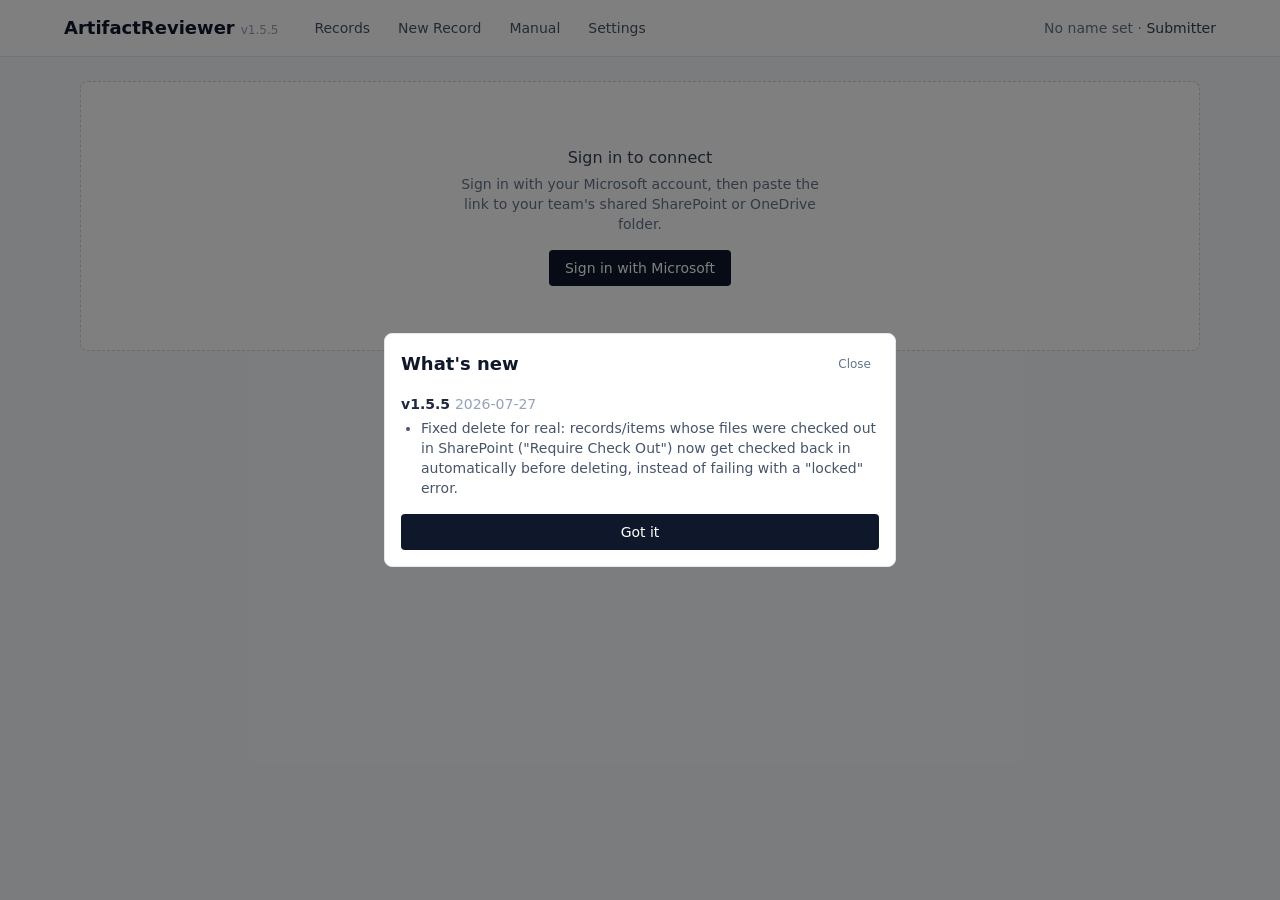
==== artifactreviewer/index.html @ 2154bf87 "Publish ArtifactReviewer v1.5.5 Delete now checks in checked-out child files before deleting (fixes " ====
<!doctype html>
<html lang="en">
  <head>
    <meta charset="UTF-8" />
    <meta name="viewport" content="width=device-width, initial-scale=1.0" />
    <link rel="icon" type="image/png" href="./icon.png" />
    <title>ArtifactReviewer</title>
    <script type="module" crossorigin src="./assets/main-CJNjCE76.js"></script>
    <link rel="modulepreload" crossorigin href="./assets/modulepreload-polyfill-B5Qt9EMX.js">
    <link rel="modulepreload" crossorigin href="./assets/vendor-react-DX1MNIsZ.js">
    <link rel="modulepreload" crossorigin href="./assets/vendor-markdown-D0iRVHvK.js">
    <link rel="modulepreload" crossorigin href="./assets/vendor-state-BdUQL2pX.js">
    <link rel="modulepreload" crossorigin href="./assets/vendor-msal-Ci75SbXU.js">
    <link rel="modulepreload" crossorigin href="./assets/vendor-docx-D07umaYp.js">
    <link rel="modulepreload" crossorigin href="./assets/vendor-sanitize-bRchjNq8.js">
    <link rel="modulepreload" crossorigin href="./assets/vendor-pdf-AWXkZSBP.js">
    <link rel="modulepreload" crossorigin href="./assets/vendor-xlsx-DLNWaC59.js">
    <link rel="stylesheet" crossorigin href="./assets/main-wkbZPytd.css">
  </head>
  <body>
    <div id="root"></div>
  </body>
</html>
---- artifactreviewer/assets/main-wkbZPytd.css ----
*,:before,:after{--tw-border-spacing-x: 0;--tw-border-spacing-y: 0;--tw-translate-x: 0;--tw-translate-y: 0;--tw-rotate: 0;--tw-skew-x: 0;--tw-skew-y: 0;--tw-scale-x: 1;--tw-scale-y: 1;--tw-pan-x: ;--tw-pan-y: ;--tw-pinch-zoom: ;--tw-scroll-snap-strictness: proximity;--tw-gradient-from-position: ;--tw-gradient-via-position: ;--tw-gradient-to-position: ;--tw-ordinal: ;--tw-slashed-zero: ;--tw-numeric-figure: ;--tw-numeric-spacing: ;--tw-numeric-fraction: ;--tw-ring-inset: ;--tw-ring-offset-width: 0px;--tw-ring-offset-color: #fff;--tw-ring-color: rgb(59 130 246 / .5);--tw-ring-offset-shadow: 0 0 #0000;--tw-ring-shadow: 0 0 #0000;--tw-shadow: 0 0 #0000;--tw-shadow-colored: 0 0 #0000;--tw-blur: ;--tw-brightness: ;--tw-contrast: ;--tw-grayscale: ;--tw-hue-rotate: ;--tw-invert: ;--tw-saturate: ;--tw-sepia: ;--tw-drop-shadow: ;--tw-backdrop-blur: ;--tw-backdrop-brightness: ;--tw-backdrop-contrast: ;--tw-backdrop-grayscale: ;--tw-backdrop-hue-rotate: ;--tw-backdrop-invert: ;--tw-backdrop-opacity: ;--tw-backdrop-saturate: ;--tw-backdrop-sepia: ;--tw-contain-size: ;--tw-contain-layout: ;--tw-contain-paint: ;--tw-contain-style: }::backdrop{--tw-border-spacing-x: 0;--tw-border-spacing-y: 0;--tw-translate-x: 0;--tw-translate-y: 0;--tw-rotate: 0;--tw-skew-x: 0;--tw-skew-y: 0;--tw-scale-x: 1;--tw-scale-y: 1;--tw-pan-x: ;--tw-pan-y: ;--tw-pinch-zoom: ;--tw-scroll-snap-strictness: proximity;--tw-gradient-from-position: ;--tw-gradient-via-position: ;--tw-gradient-to-position: ;--tw-ordinal: ;--tw-slashed-zero: ;--tw-numeric-figure: ;--tw-numeric-spacing: ;--tw-numeric-fraction: ;--tw-ring-inset: ;--tw-ring-offset-width: 0px;--tw-ring-offset-color: #fff;--tw-ring-color: rgb(59 130 246 / .5);--tw-ring-offset-shadow: 0 0 #0000;--tw-ring-shadow: 0 0 #0000;--tw-shadow: 0 0 #0000;--tw-shadow-colored: 0 0 #0000;--tw-blur: ;--tw-brightness: ;--tw-contrast: ;--tw-grayscale: ;--tw-hue-rotate: ;--tw-invert: ;--tw-saturate: ;--tw-sepia: ;--tw-drop-shadow: ;--tw-backdrop-blur: ;--tw-backdrop-brightness: ;--tw-backdrop-contrast: ;--tw-backdrop-grayscale: ;--tw-backdrop-hue-rotate: ;--tw-backdrop-invert: ;--tw-backdrop-opacity: ;--tw-backdrop-saturate: ;--tw-backdrop-sepia: ;--tw-contain-size: ;--tw-contain-layout: ;--tw-contain-paint: ;--tw-contain-style: }*,:before,:after{box-sizing:border-box;border-width:0;border-style:solid;border-color:#e5e7eb}:before,:after{--tw-content: ""}html,:host{line-height:1.5;-webkit-text-size-adjust:100%;-moz-tab-size:4;-o-tab-size:4;tab-size:4;font-family:ui-sans-serif,system-ui,sans-serif,"Apple Color Emoji","Segoe UI Emoji",Segoe UI Symbol,"Noto Color Emoji";font-feature-settings:normal;font-variation-settings:normal;-webkit-tap-highlight-color:transparent}body{margin:0;line-height:inherit}hr{height:0;color:inherit;border-top-width:1px}abbr:where([title]){-webkit-text-decoration:underline dotted;text-decoration:underline dotted}h1,h2,h3,h4,h5,h6{font-size:inherit;font-weight:inherit}a{color:inherit;text-decoration:inherit}b,strong{font-weight:bolder}code,kbd,samp,pre{font-family:ui-monospace,SFMono-Regular,Menlo,Monaco,Consolas,Liberation Mono,Courier New,monospace;font-feature-settings:normal;font-variation-settings:normal;font-size:1em}small{font-size:80%}sub,sup{font-size:75%;line-height:0;position:relative;vertical-align:baseline}sub{bottom:-.25em}sup{top:-.5em}table{text-indent:0;border-color:inherit;border-collapse:collapse}button,input,optgroup,select,textarea{font-family:inherit;font-feature-settings:inherit;font-variation-settings:inherit;font-size:100%;font-weight:inherit;line-height:inherit;letter-spacing:inherit;color:inherit;margin:0;padding:0}button,select{text-transform:none}button,input:where([type=button]),input:where([type=reset]),input:where([type=submit]){-webkit-appearance:button;background-color:transparent;background-image:none}:-moz-focusring{outline:auto}:-moz-ui-invalid{box-shadow:none}progress{vertical-align:baseline}::-webkit-inner-spin-button,::-webkit-outer-spin-button{height:auto}[type=search]{-webkit-appearance:textfield;outline-offset:-2px}::-webkit-search-decoration{-webkit-appearance:none}::-webkit-file-upload-button{-webkit-appearance:button;font:inherit}summary{display:list-item}blockquote,dl,dd,h1,h2,h3,h4,h5,h6,hr,figure,p,pre{margin:0}fieldset{margin:0;padding:0}legend{padding:0}ol,ul,menu{list-style:none;margin:0;padding:0}dialog{padding:0}textarea{resize:vertical}input::-moz-placeholder,textarea::-moz-placeholder{opacity:1;color:#9ca3af}input::placeholder,textarea::placeholder{opacity:1;color:#9ca3af}button,[role=button]{cursor:pointer}:disabled{cursor:default}img,svg,video,canvas,audio,iframe,embed,object{display:block;vertical-align:middle}img,video{max-width:100%;height:auto}[hidden]:where(:not([hidden=until-found])){display:none}html,body{--tw-bg-opacity: 1;background-color:rgb(248 250 252 / var(--tw-bg-opacity, 1))}html:is(.dark *),body:is(.dark *){--tw-bg-opacity: 1;background-color:rgb(15 23 42 / var(--tw-bg-opacity, 1))}.\!container{width:100%!important}.container{width:100%}@media (min-width: 640px){.\!container{max-width:640px!important}.container{max-width:640px}}@media (min-width: 768px){.\!container{max-width:768px!important}.container{max-width:768px}}@media (min-width: 1024px){.\!container{max-width:1024px!important}.container{max-width:1024px}}@media (min-width: 1280px){.\!container{max-width:1280px!important}.container{max-width:1280px}}@media (min-width: 1536px){.\!container{max-width:1536px!important}.container{max-width:1536px}}.prose{color:var(--tw-prose-body);max-width:800px}.prose :where(p):not(:where([class~=not-prose],[class~=not-prose] *)){margin-top:1.25em;margin-bottom:1.25em}.prose :where([class~=lead]):not(:where([class~=not-prose],[class~=not-prose] *)){color:var(--tw-prose-lead);font-size:1.25em;line-height:1.6;margin-top:1.2em;margin-bottom:1.2em}.prose :where(a):not(:where([class~=not-prose],[class~=not-prose] *)){color:var(--tw-prose-links);text-decoration:underline;font-weight:500}.prose :where(strong):not(:where([class~=not-prose],[class~=not-prose] *)){color:var(--tw-prose-bold);font-weight:600}.prose :where(a strong):not(:where([class~=not-prose],[class~=not-prose] *)){color:inherit}.prose :where(blockquote strong):not(:where([class~=not-prose],[class~=not-prose] *)){color:inherit}.prose :where(thead th strong):not(:where([class~=not-prose],[class~=not-prose] *)){color:inherit}.prose :where(ol):not(:where([class~=not-prose],[class~=not-prose] *)){list-style-type:decimal;margin-top:1.25em;margin-bottom:1.25em;padding-inline-start:1.625em}.prose :where(ol[type=A]):not(:where([class~=not-prose],[class~=not-prose] *)){list-style-type:upper-alpha}.prose :where(ol[type=a]):not(:where([class~=not-prose],[class~=not-prose] *)){list-style-type:lower-alpha}.prose :where(ol[type=A s]):not(:where([class~=not-prose],[class~=not-prose] *)){list-style-type:upper-alpha}.prose :where(ol[type=a s]):not(:where([class~=not-prose],[class~=not-prose] *)){list-style-type:lower-alpha}.prose :where(ol[type=I]):not(:where([class~=not-prose],[class~=not-prose] *)){list-style-type:upper-roman}.prose :where(ol[type=i]):not(:where([class~=not-prose],[class~=not-prose] *)){list-style-type:lower-roman}.prose :where(ol[type=I s]):not(:where([class~=not-prose],[class~=not-prose] *)){list-style-type:upper-roman}.prose :where(ol[type=i s]):not(:where([class~=not-prose],[class~=not-prose] *)){list-style-type:lower-roman}.prose :where(ol[type="1"]):not(:where([class~=not-prose],[class~=not-prose] *)){list-style-type:decimal}.prose :where(ul):not(:where([class~=not-prose],[class~=not-prose] *)){list-style-type:disc;margin-top:1.25em;margin-bottom:1.25em;padding-inline-start:1.625em}.prose :where(ol>li):not(:where([class~=not-prose],[class~=not-prose] *))::marker{font-weight:400;color:var(--tw-prose-counters)}.prose :where(ul>li):not(:where([class~=not-prose],[class~=not-prose] *))::marker{color:var(--tw-prose-bullets)}.prose :where(dt):not(:where([class~=not-prose],[class~=not-prose] *)){color:var(--tw-prose-headings);font-weight:600;margin-top:1.25em}.prose :where(hr):not(:where([class~=not-prose],[class~=not-prose] *)){border-color:var(--tw-prose-hr);border-top-width:1px;margin-top:3em;margin-bottom:3em}.prose :where(blockquote):not(:where([class~=not-prose],[class~=not-prose] *)){font-weight:500;font-style:italic;color:var(--tw-prose-quotes);border-inline-start-width:.25rem;border-inline-start-color:var(--tw-prose-quote-borders);quotes:"“""”""‘""’";margin-top:1.6em;margin-bottom:1.6em;padding-inline-start:1em}.prose :where(blockquote p:first-of-type):not(:where([class~=not-prose],[class~=not-prose] *)):before{content:open-quote}.prose :where(blockquote p:last-of-type):not(:where([class~=not-prose],[class~=not-prose] *)):after{content:close-quote}.prose :where(h1):not(:where([class~=not-prose],[class~=not-prose] *)){color:var(--tw-prose-headings);font-weight:800;font-size:2.25em;margin-top:0;margin-bottom:.8888889em;line-height:1.1111111}.prose :where(h1 strong):not(:where([class~=not-prose],[class~=not-prose] *)){font-weight:900;color:inherit}.prose :where(h2):not(:where([class~=not-prose],[class~=not-prose] *)){color:var(--tw-prose-headings);font-weight:700;font-size:1.5em;margin-top:2em;margin-bottom:1em;line-height:1.3333333}.prose :where(h2 strong):not(:where([class~=not-prose],[class~=not-prose] *)){font-weight:800;color:inherit}.prose :where(h3):not(:where([class~=not-prose],[class~=not-prose] *)){color:var(--tw-prose-headings);font-weight:600;font-size:1.25em;margin-top:1.6em;margin-bottom:.6em;line-height:1.6}.prose :where(h3 strong):not(:where([class~=not-prose],[class~=not-prose] *)){font-weight:700;color:inherit}.prose :where(h4):not(:where([class~=not-prose],[class~=not-prose] *)){color:var(--tw-prose-headings);font-weight:600;margin-top:1.5em;margin-bottom:.5em;line-height:1.5}.prose :where(h4 strong):not(:where([class~=not-prose],[class~=not-prose] *)){font-weight:700;color:inherit}.prose :where(img):not(:where([class~=not-prose],[class~=not-prose] *)){margin-top:2em;margin-bottom:2em}.prose :where(picture):not(:where([class~=not-prose],[class~=not-prose] *)){display:block;margin-top:2em;margin-bottom:2em}.prose :where(video):not(:where([class~=not-prose],[class~=not-prose] *)){margin-top:2em;margin-bottom:2em}.prose :where(kbd):not(:where([class~=not-prose],[class~=not-prose] *)){font-weight:500;font-family:inherit;color:var(--tw-prose-kbd);box-shadow:0 0 0 1px var(--tw-prose-kbd-shadows),0 3px 0 var(--tw-prose-kbd-shadows);font-size:.875em;border-radius:.3125rem;padding-top:.1875em;padding-inline-end:.375em;padding-bottom:.1875em;padding-inline-start:.375em}.prose :where(code):not(:where([class~=not-prose],[class~=not-prose] *)){color:var(--tw-prose-code);font-weight:600;font-size:.875em}.prose :where(code):not(:where([class~=not-prose],[class~=not-prose] *)):before{content:"`"}.prose :where(code):not(:where([class~=not-prose],[class~=not-prose] *)):after{content:"`"}.prose :where(a code):not(:where([class~=not-prose],[class~=not-prose] *)){color:inherit}.prose :where(h1 code):not(:where([class~=not-prose],[class~=not-prose] *)){color:inherit}.prose :where(h2 code):not(:where([class~=not-prose],[class~=not-prose] *)){color:inherit;font-size:.875em}.prose :where(h3 code):not(:where([class~=not-prose],[class~=not-prose] *)){color:inherit;font-size:.9em}.prose :where(h4 code):not(:where([class~=not-prose],[class~=not-prose] *)){color:inherit}.prose :where(blockquote code):not(:where([class~=not-prose],[class~=not-prose] *)){color:inherit}.prose :where(thead th code):not(:where([class~=not-prose],[class~=not-prose] *)){color:inherit}.prose :where(pre):not(:where([class~=not-prose],[class~=not-prose] *)){color:var(--tw-prose-pre-code);background-color:var(--tw-prose-pre-bg);overflow-x:auto;font-weight:400;font-size:.875em;line-height:1.7142857;margin-top:1.7142857em;margin-bottom:1.7142857em;border-radius:.375rem;padding-top:.8571429em;padding-inline-end:1.1428571em;padding-bottom:.8571429em;padding-inline-start:1.1428571em}.prose :where(pre code):not(:where([class~=not-prose],[class~=not-prose] *)){background-color:transparent;border-width:0;border-radius:0;padding:0;font-weight:inherit;color:inherit;font-size:inherit;font-family:inherit;line-height:inherit}.prose :where(pre code):not(:where([class~=not-prose],[class~=not-prose] *)):before{content:none}.prose :where(pre code):not(:where([class~=not-prose],[class~=not-prose] *)):after{content:none}.prose :where(table):not(:where([class~=not-prose],[class~=not-prose] *)){width:100%;table-layout:auto;margin-top:2em;margin-bottom:2em;font-size:.875em;line-height:1.7142857}.prose :where(thead):not(:where([class~=not-prose],[class~=not-prose] *)){border-bottom-width:1px;border-bottom-color:var(--tw-prose-th-borders)}.prose :where(thead th):not(:where([class~=not-prose],[class~=not-prose] *)){color:var(--tw-prose-headings);font-weight:600;vertical-align:bottom;padding-inline-end:.5714286em;padding-bottom:.5714286em;padding-inline-start:.5714286em}.prose :where(tbody tr):not(:where([class~=not-prose],[class~=not-prose] *)){border-bottom-width:1px;border-bottom-color:var(--tw-prose-td-borders)}.prose :where(tbody tr:last-child):not(:where([class~=not-prose],[class~=not-prose] *)){border-bottom-width:0}.prose :where(tbody td):not(:where([class~=not-prose],[class~=not-prose] *)){vertical-align:baseline}.prose :where(tfoot):not(:where([class~=not-prose],[class~=not-prose] *)){border-top-width:1px;border-top-color:var(--tw-prose-th-borders)}.prose :where(tfoot td):not(:where([class~=not-prose],[class~=not-prose] *)){vertical-align:top}.prose :where(th,td):not(:where([class~=not-prose],[class~=not-prose] *)){text-align:start}.prose :where(figure>*):not(:where([class~=not-prose],[class~=not-prose] *)){margin-top:0;margin-bottom:0}.prose :where(figcaption):not(:where([class~=not-prose],[class~=not-prose] *)){color:var(--tw-prose-captions);font-size:.875em;line-height:1.4285714;margin-top:.8571429em}.prose{--tw-prose-body: #374151;--tw-prose-headings: #111827;--tw-prose-lead: #4b5563;--tw-prose-links: #111827;--tw-prose-bold: #111827;--tw-prose-counters: #6b7280;--tw-prose-bullets: #d1d5db;--tw-prose-hr: #e5e7eb;--tw-prose-quotes: #111827;--tw-prose-quote-borders: #e5e7eb;--tw-prose-captions: #6b7280;--tw-prose-kbd: #111827;--tw-prose-kbd-shadows: rgb(17 24 39 / 10%);--tw-prose-code: #111827;--tw-prose-pre-code: #e5e7eb;--tw-prose-pre-bg: #1f2937;--tw-prose-th-borders: #d1d5db;--tw-prose-td-borders: #e5e7eb;--tw-prose-invert-body: #d1d5db;--tw-prose-invert-headings: #fff;--tw-prose-invert-lead: #9ca3af;--tw-prose-invert-links: #fff;--tw-prose-invert-bold: #fff;--tw-prose-invert-counters: #9ca3af;--tw-prose-invert-bullets: #4b5563;--tw-prose-invert-hr: #374151;--tw-prose-invert-quotes: #f3f4f6;--tw-prose-invert-quote-borders: #374151;--tw-prose-invert-captions: #9ca3af;--tw-prose-invert-kbd: #fff;--tw-prose-invert-kbd-shadows: rgb(255 255 255 / 10%);--tw-prose-invert-code: #fff;--tw-prose-invert-pre-code: #d1d5db;--tw-prose-invert-pre-bg: rgb(0 0 0 / 50%);--tw-prose-invert-th-borders: #4b5563;--tw-prose-invert-td-borders: #374151;font-size:1rem;line-height:1.75}.prose :where(picture>img):not(:where([class~=not-prose],[class~=not-prose] *)){margin-top:0;margin-bottom:0}.prose :where(li):not(:where([class~=not-prose],[class~=not-prose] *)){margin-top:.5em;margin-bottom:.5em}.prose :where(ol>li):not(:where([class~=not-prose],[class~=not-prose] *)){padding-inline-start:.375em}.prose :where(ul>li):not(:where([class~=not-prose],[class~=not-prose] *)){padding-inline-start:.375em}.prose :where(.prose>ul>li p):not(:where([class~=not-prose],[class~=not-prose] *)){margin-top:.75em;margin-bottom:.75em}.prose :where(.prose>ul>li>p:first-child):not(:where([class~=not-prose],[class~=not-prose] *)){margin-top:1.25em}.prose :where(.prose>ul>li>p:last-child):not(:where([class~=not-prose],[class~=not-prose] *)){margin-bottom:1.25em}.prose :where(.prose>ol>li>p:first-child):not(:where([class~=not-prose],[class~=not-prose] *)){margin-top:1.25em}.prose :where(.prose>ol>li>p:last-child):not(:where([class~=not-prose],[class~=not-prose] *)){margin-bottom:1.25em}.prose :where(ul ul,ul ol,ol ul,ol ol):not(:where([class~=not-prose],[class~=not-prose] *)){margin-top:.75em;margin-bottom:.75em}.prose :where(dl):not(:where([class~=not-prose],[class~=not-prose] *)){margin-top:1.25em;margin-bottom:1.25em}.prose :where(dd):not(:where([class~=not-prose],[class~=not-prose] *)){margin-top:.5em;padding-inline-start:1.625em}.prose :where(hr+*):not(:where([class~=not-prose],[class~=not-prose] *)){margin-top:0}.prose :where(h2+*):not(:where([class~=not-prose],[class~=not-prose] *)){margin-top:0}.prose :where(h3+*):not(:where([class~=not-prose],[class~=not-prose] *)){margin-top:0}.prose :where(h4+*):not(:where([class~=not-prose],[class~=not-prose] *)){margin-top:0}.prose :where(thead th:first-child):not(:where([class~=not-prose],[class~=not-prose] *)){padding-inline-start:0}.prose :where(thead th:last-child):not(:where([class~=not-prose],[class~=not-prose] *)){padding-inline-end:0}.prose :where(tbody td,tfoot td):not(:where([class~=not-prose],[class~=not-prose] *)){padding-top:.5714286em;padding-inline-end:.5714286em;padding-bottom:.5714286em;padding-inline-start:.5714286em}.prose :where(tbody td:first-child,tfoot td:first-child):not(:where([class~=not-prose],[class~=not-prose] *)){padding-inline-start:0}.prose :where(tbody td:last-child,tfoot td:last-child):not(:where([class~=not-prose],[class~=not-prose] *)){padding-inline-end:0}.prose :where(figure):not(:where([class~=not-prose],[class~=not-prose] *)){margin-top:2em;margin-bottom:2em}.prose :where(.prose>:first-child):not(:where([class~=not-prose],[class~=not-prose] *)){margin-top:0}.prose :where(.prose>:last-child):not(:where([class~=not-prose],[class~=not-prose] *)){margin-bottom:0}.prose-sm{font-size:.875rem;line-height:1.7142857}.prose-sm :where(p):not(:where([class~=not-prose],[class~=not-prose] *)){margin-top:1.1428571em;margin-bottom:1.1428571em}.prose-sm :where([class~=lead]):not(:where([class~=not-prose],[class~=not-prose] *)){font-size:1.2857143em;line-height:1.5555556;margin-top:.8888889em;margin-bottom:.8888889em}.prose-sm :where(blockquote):not(:where([class~=not-prose],[class~=not-prose] *)){margin-top:1.3333333em;margin-bottom:1.3333333em;padding-inline-start:1.1111111em}.prose-sm :where(h1):not(:where([class~=not-prose],[class~=not-prose] *)){font-size:2.1428571em;margin-top:0;margin-bottom:.8em;line-height:1.2}.prose-sm :where(h2):not(:where([class~=not-prose],[class~=not-prose] *)){font-size:1.4285714em;margin-top:1.6em;margin-bottom:.8em;line-height:1.4}.prose-sm :where(h3):not(:where([class~=not-prose],[class~=not-prose] *)){font-size:1.2857143em;margin-top:1.5555556em;margin-bottom:.4444444em;line-height:1.5555556}.prose-sm :where(h4):not(:where([class~=not-prose],[class~=not-prose] *)){margin-top:1.4285714em;margin-bottom:.5714286em;line-height:1.4285714}.prose-sm :where(img):not(:where([class~=not-prose],[class~=not-prose] *)){margin-top:1.7142857em;margin-bottom:1.7142857em}.prose-sm :where(picture):not(:where([class~=not-prose],[class~=not-prose] *)){margin-top:1.7142857em;margin-bottom:1.7142857em}.prose-sm :where(picture>img):not(:where([class~=not-prose],[class~=not-prose] *)){margin-top:0;margin-bottom:0}.prose-sm :where(video):not(:where([class~=not-prose],[class~=not-prose] *)){margin-top:1.7142857em;margin-bottom:1.7142857em}.prose-sm :where(kbd):not(:where([class~=not-prose],[class~=not-prose] *)){font-size:.8571429em;border-radius:.3125rem;padding-top:.1428571em;padding-inline-end:.3571429em;padding-bottom:.1428571em;padding-inline-start:.3571429em}.prose-sm :where(code):not(:where([class~=not-prose],[class~=not-prose] *)){font-size:.8571429em}.prose-sm :where(h2 code):not(:where([class~=not-prose],[class~=not-prose] *)){font-size:.9em}.prose-sm :where(h3 code):not(:where([class~=not-prose],[class~=not-prose] *)){font-size:.8888889em}.prose-sm :where(pre):not(:where([class~=not-prose],[class~=not-prose] *)){font-size:.8571429em;line-height:1.6666667;margin-top:1.6666667em;margin-bottom:1.6666667em;border-radius:.25rem;padding-top:.6666667em;padding-inline-end:1em;padding-bottom:.6666667em;padding-inline-start:1em}.prose-sm :where(ol):not(:where([class~=not-prose],[class~=not-prose] *)){margin-top:1.1428571em;margin-bottom:1.1428571em;padding-inline-start:1.5714286em}.prose-sm :where(ul):not(:where([class~=not-prose],[class~=not-prose] *)){margin-top:1.1428571em;margin-bottom:1.1428571em;padding-inline-start:1.5714286em}.prose-sm :where(li):not(:where([class~=not-prose],[class~=not-prose] *)){margin-top:.2857143em;margin-bottom:.2857143em}.prose-sm :where(ol>li):not(:where([class~=not-prose],[class~=not-prose] *)){padding-inline-start:.4285714em}.prose-sm :where(ul>li):not(:where([class~=not-prose],[class~=not-prose] *)){padding-inline-start:.4285714em}.prose-sm :where(.prose-sm>ul>li p):not(:where([class~=not-prose],[class~=not-prose] *)){margin-top:.5714286em;margin-bottom:.5714286em}.prose-sm :where(.prose-sm>ul>li>p:first-child):not(:where([class~=not-prose],[class~=not-prose] *)){margin-top:1.1428571em}.prose-sm :where(.prose-sm>ul>li>p:last-child):not(:where([class~=not-prose],[class~=not-prose] *)){margin-bottom:1.1428571em}.prose-sm :where(.prose-sm>ol>li>p:first-child):not(:where([class~=not-prose],[class~=not-prose] *)){margin-top:1.1428571em}.prose-sm :where(.prose-sm>ol>li>p:last-child):not(:where([class~=not-prose],[class~=not-prose] *)){margin-bottom:1.1428571em}.prose-sm :where(ul ul,ul ol,ol ul,ol ol):not(:where([class~=not-prose],[class~=not-prose] *)){margin-top:.5714286em;margin-bottom:.5714286em}.prose-sm :where(dl):not(:where([class~=not-prose],[class~=not-prose] *)){margin-top:1.1428571em;margin-bottom:1.1428571em}.prose-sm :where(dt):not(:where([class~=not-prose],[class~=not-prose] *)){margin-top:1.1428571em}.prose-sm :where(dd):not(:where([class~=not-prose],[class~=not-prose] *)){margin-top:.2857143em;padding-inline-start:1.5714286em}.prose-sm :where(hr):not(:where([class~=not-prose],[class~=not-prose] *)){margin-top:2.8571429em;margin-bottom:2.8571429em}.prose-sm :where(hr+*):not(:where([class~=not-prose],[class~=not-prose] *)){margin-top:0}.prose-sm :where(h2+*):not(:where([class~=not-prose],[class~=not-prose] *)){margin-top:0}.prose-sm :where(h3+*):not(:where([class~=not-prose],[class~=not-prose] *)){margin-top:0}.prose-sm :where(h4+*):not(:where([class~=not-prose],[class~=not-prose] *)){margin-top:0}.prose-sm :where(table):not(:where([class~=not-prose],[class~=not-prose] *)){font-size:.8571429em;line-height:1.5}.prose-sm :where(thead th):not(:where([class~=not-prose],[class~=not-prose] *)){padding-inline-end:1em;padding-bottom:.6666667em;padding-inline-start:1em}.prose-sm :where(thead th:first-child):not(:where([class~=not-prose],[class~=not-prose] *)){padding-inline-start:0}.prose-sm :where(thead th:last-child):not(:where([class~=not-prose],[class~=not-prose] *)){padding-inline-end:0}.prose-sm :where(tbody td,tfoot td):not(:where([class~=not-prose],[class~=not-prose] *)){padding-top:.6666667em;padding-inline-end:1em;padding-bottom:.6666667em;padding-inline-start:1em}.prose-sm :where(tbody td:first-child,tfoot td:first-child):not(:where([class~=not-prose],[class~=not-prose] *)){padding-inline-start:0}.prose-sm :where(tbody td:last-child,tfoot td:last-child):not(:where([class~=not-prose],[class~=not-prose] *)){padding-inline-end:0}.prose-sm :where(figure):not(:where([class~=not-prose],[class~=not-prose] *)){margin-top:1.7142857em;margin-bottom:1.7142857em}.prose-sm :where(figure>*):not(:where([class~=not-prose],[class~=not-prose] *)){margin-top:0;margin-bottom:0}.prose-sm :where(figcaption):not(:where([class~=not-prose],[class~=not-prose] *)){font-size:.8571429em;line-height:1.3333333;margin-top:.6666667em}.prose-sm :where(.prose-sm>:first-child):not(:where([class~=not-prose],[class~=not-prose] *)){margin-top:0}.prose-sm :where(.prose-sm>:last-child):not(:where([class~=not-prose],[class~=not-prose] *)){margin-bottom:0}.pointer-events-none{pointer-events:none}.pointer-events-auto{pointer-events:auto}.visible{visibility:visible}.static{position:static}.fixed{position:fixed}.absolute{position:absolute}.relative{position:relative}.sticky{position:sticky}.inset-0{top:0;right:0;bottom:0;left:0}.top-4{top:1rem}.z-10{z-index:10}.z-50{z-index:50}.mx-auto{margin-left:auto;margin-right:auto}.mb-2{margin-bottom:.5rem}.mb-3{margin-bottom:.75rem}.ml-2{margin-left:.5rem}.ml-auto{margin-left:auto}.mt-1{margin-top:.25rem}.mt-2{margin-top:.5rem}.mt-3{margin-top:.75rem}.mt-4{margin-top:1rem}.block{display:block}.inline-block{display:inline-block}.flex{display:flex}.inline-flex{display:inline-flex}.table{display:table}.grid{display:grid}.hidden{display:none}.h-3{height:.75rem}.h-4{height:1rem}.h-5{height:1.25rem}.h-6{height:1.5rem}.h-full{height:100%}.max-h-\[80vh\]{max-height:80vh}.max-h-\[calc\(100vh-8rem\)\]{max-height:calc(100vh - 8rem)}.min-h-screen{min-height:100vh}.w-12{width:3rem}.w-3{width:.75rem}.w-4{width:1rem}.w-48{width:12rem}.w-5{width:1.25rem}.w-56{width:14rem}.w-6{width:1.5rem}.w-64{width:16rem}.w-full{width:100%}.min-w-0{min-width:0px}.max-w-6xl{max-width:72rem}.max-w-\[800px\]{max-width:800px}.max-w-lg{max-width:32rem}.max-w-md{max-width:28rem}.max-w-sm{max-width:24rem}.max-w-xl{max-width:36rem}.flex-1{flex:1 1 0%}.shrink-0{flex-shrink:0}.border-collapse{border-collapse:collapse}.-translate-x-1\/2{--tw-translate-x: -50%;transform:translate(var(--tw-translate-x),var(--tw-translate-y)) rotate(var(--tw-rotate)) skew(var(--tw-skew-x)) skewY(var(--tw-skew-y)) scaleX(var(--tw-scale-x)) scaleY(var(--tw-scale-y))}.-translate-y-full{--tw-translate-y: -100%;transform:translate(var(--tw-translate-x),var(--tw-translate-y)) rotate(var(--tw-rotate)) skew(var(--tw-skew-x)) skewY(var(--tw-skew-y)) scaleX(var(--tw-scale-x)) scaleY(var(--tw-scale-y))}.transform{transform:translate(var(--tw-translate-x),var(--tw-translate-y)) rotate(var(--tw-rotate)) skew(var(--tw-skew-x)) skewY(var(--tw-skew-y)) scaleX(var(--tw-scale-x)) scaleY(var(--tw-scale-y))}@keyframes spin{to{transform:rotate(360deg)}}.animate-spin{animation:spin 1s linear infinite}.cursor-pointer{cursor:pointer}.resize-none{resize:none}.list-disc{list-style-type:disc}.grid-cols-1{grid-template-columns:repeat(1,minmax(0,1fr))}.grid-cols-2{grid-template-columns:repeat(2,minmax(0,1fr))}.grid-cols-\[1fr_1fr_auto_auto\]{grid-template-columns:1fr 1fr auto auto}.flex-col{flex-direction:column}.flex-wrap{flex-wrap:wrap}.items-start{align-items:flex-start}.items-end{align-items:flex-end}.items-center{align-items:center}.items-baseline{align-items:baseline}.justify-end{justify-content:flex-end}.justify-center{justify-content:center}.justify-between{justify-content:space-between}.gap-1{gap:.25rem}.gap-1\.5{gap:.375rem}.gap-2{gap:.5rem}.gap-3{gap:.75rem}.gap-4{gap:1rem}.gap-6{gap:1.5rem}.space-y-0\.5>:not([hidden])~:not([hidden]){--tw-space-y-reverse: 0;margin-top:calc(.125rem * calc(1 - var(--tw-space-y-reverse)));margin-bottom:calc(.125rem * var(--tw-space-y-reverse))}.space-y-1>:not([hidden])~:not([hidden]){--tw-space-y-reverse: 0;margin-top:calc(.25rem * calc(1 - var(--tw-space-y-reverse)));margin-bottom:calc(.25rem * var(--tw-space-y-reverse))}.space-y-2>:not([hidden])~:not([hidden]){--tw-space-y-reverse: 0;margin-top:calc(.5rem * calc(1 - var(--tw-space-y-reverse)));margin-bottom:calc(.5rem * var(--tw-space-y-reverse))}.space-y-3>:not([hidden])~:not([hidden]){--tw-space-y-reverse: 0;margin-top:calc(.75rem * calc(1 - var(--tw-space-y-reverse)));margin-bottom:calc(.75rem * var(--tw-space-y-reverse))}.space-y-4>:not([hidden])~:not([hidden]){--tw-space-y-reverse: 0;margin-top:calc(1rem * calc(1 - var(--tw-space-y-reverse)));margin-bottom:calc(1rem * var(--tw-space-y-reverse))}.space-y-6>:not([hidden])~:not([hidden]){--tw-space-y-reverse: 0;margin-top:calc(1.5rem * calc(1 - var(--tw-space-y-reverse)));margin-bottom:calc(1.5rem * var(--tw-space-y-reverse))}.divide-y>:not([hidden])~:not([hidden]){--tw-divide-y-reverse: 0;border-top-width:calc(1px * calc(1 - var(--tw-divide-y-reverse)));border-bottom-width:calc(1px * var(--tw-divide-y-reverse))}.divide-slate-100>:not([hidden])~:not([hidden]){--tw-divide-opacity: 1;border-color:rgb(241 245 249 / var(--tw-divide-opacity, 1))}.self-start{align-self:flex-start}.overflow-auto{overflow:auto}.overflow-y-auto{overflow-y:auto}.overflow-x-hidden{overflow-x:hidden}.truncate{overflow:hidden;text-overflow:ellipsis;white-space:nowrap}.whitespace-nowrap{white-space:nowrap}.whitespace-pre-wrap{white-space:pre-wrap}.break-words{overflow-wrap:break-word}.rounded{border-radius:.25rem}.rounded-full{border-radius:9999px}.rounded-lg{border-radius:.5rem}.rounded-sm{border-radius:.125rem}.border{border-width:1px}.border-2{border-width:2px}.border-b{border-bottom-width:1px}.border-dashed{border-style:dashed}.border-amber-200{--tw-border-opacity: 1;border-color:rgb(253 230 138 / var(--tw-border-opacity, 1))}.border-amber-300{--tw-border-opacity: 1;border-color:rgb(252 211 77 / var(--tw-border-opacity, 1))}.border-amber-600{--tw-border-opacity: 1;border-color:rgb(217 119 6 / var(--tw-border-opacity, 1))}.border-blue-300{--tw-border-opacity: 1;border-color:rgb(147 197 253 / var(--tw-border-opacity, 1))}.border-cyan-300{--tw-border-opacity: 1;border-color:rgb(103 232 249 / var(--tw-border-opacity, 1))}.border-emerald-300{--tw-border-opacity: 1;border-color:rgb(110 231 183 / var(--tw-border-opacity, 1))}.border-emerald-600{--tw-border-opacity: 1;border-color:rgb(5 150 105 / var(--tw-border-opacity, 1))}.border-gray-400{--tw-border-opacity: 1;border-color:rgb(156 163 175 / var(--tw-border-opacity, 1))}.border-orange-300{--tw-border-opacity: 1;border-color:rgb(253 186 116 / var(--tw-border-opacity, 1))}.border-purple-300{--tw-border-opacity: 1;border-color:rgb(216 180 254 / var(--tw-border-opacity, 1))}.border-red-200{--tw-border-opacity: 1;border-color:rgb(254 202 202 / var(--tw-border-opacity, 1))}.border-red-300{--tw-border-opacity: 1;border-color:rgb(252 165 165 / var(--tw-border-opacity, 1))}.border-slate-200{--tw-border-opacity: 1;border-color:rgb(226 232 240 / var(--tw-border-opacity, 1))}.border-slate-300{--tw-border-opacity: 1;border-color:rgb(203 213 225 / var(--tw-border-opacity, 1))}.border-slate-900{--tw-border-opacity: 1;border-color:rgb(15 23 42 / var(--tw-border-opacity, 1))}.border-transparent{border-color:transparent}.border-t-slate-600{--tw-border-opacity: 1;border-top-color:rgb(71 85 105 / var(--tw-border-opacity, 1))}.bg-amber-100{--tw-bg-opacity: 1;background-color:rgb(254 243 199 / var(--tw-bg-opacity, 1))}.bg-amber-50{--tw-bg-opacity: 1;background-color:rgb(255 251 235 / var(--tw-bg-opacity, 1))}.bg-amber-500{--tw-bg-opacity: 1;background-color:rgb(245 158 11 / var(--tw-bg-opacity, 1))}.bg-amber-600{--tw-bg-opacity: 1;background-color:rgb(217 119 6 / var(--tw-bg-opacity, 1))}.bg-black\/50{background-color:#00000080}.bg-blue-100{--tw-bg-opacity: 1;background-color:rgb(219 234 254 / var(--tw-bg-opacity, 1))}.bg-cyan-100{--tw-bg-opacity: 1;background-color:rgb(207 250 254 / var(--tw-bg-opacity, 1))}.bg-emerald-100{--tw-bg-opacity: 1;background-color:rgb(209 250 229 / var(--tw-bg-opacity, 1))}.bg-emerald-50{--tw-bg-opacity: 1;background-color:rgb(236 253 245 / var(--tw-bg-opacity, 1))}.bg-emerald-500{--tw-bg-opacity: 1;background-color:rgb(16 185 129 / var(--tw-bg-opacity, 1))}.bg-emerald-600{--tw-bg-opacity: 1;background-color:rgb(5 150 105 / var(--tw-bg-opacity, 1))}.bg-gray-200{--tw-bg-opacity: 1;background-color:rgb(229 231 235 / var(--tw-bg-opacity, 1))}.bg-orange-100{--tw-bg-opacity: 1;background-color:rgb(255 237 213 / var(--tw-bg-opacity, 1))}.bg-purple-100{--tw-bg-opacity: 1;background-color:rgb(243 232 255 / var(--tw-bg-opacity, 1))}.bg-red-100{--tw-bg-opacity: 1;background-color:rgb(254 226 226 / var(--tw-bg-opacity, 1))}.bg-red-50{--tw-bg-opacity: 1;background-color:rgb(254 242 242 / var(--tw-bg-opacity, 1))}.bg-red-600{--tw-bg-opacity: 1;background-color:rgb(220 38 38 / var(--tw-bg-opacity, 1))}.bg-slate-100{--tw-bg-opacity: 1;background-color:rgb(241 245 249 / var(--tw-bg-opacity, 1))}.bg-slate-50{--tw-bg-opacity: 1;background-color:rgb(248 250 252 / var(--tw-bg-opacity, 1))}.bg-slate-900{--tw-bg-opacity: 1;background-color:rgb(15 23 42 / var(--tw-bg-opacity, 1))}.bg-white{--tw-bg-opacity: 1;background-color:rgb(255 255 255 / var(--tw-bg-opacity, 1))}.bg-yellow-300{--tw-bg-opacity: 1;background-color:rgb(253 224 71 / var(--tw-bg-opacity, 1))}.p-1\.5{padding:.375rem}.p-2{padding:.5rem}.p-3{padding:.75rem}.p-4{padding:1rem}.p-6{padding:1.5rem}.px-1\.5{padding-left:.375rem;padding-right:.375rem}.px-2{padding-left:.5rem;padding-right:.5rem}.px-2\.5{padding-left:.625rem;padding-right:.625rem}.px-3{padding-left:.75rem;padding-right:.75rem}.px-4{padding-left:1rem;padding-right:1rem}.px-6{padding-left:1.5rem;padding-right:1.5rem}.py-0\.5{padding-top:.125rem;padding-bottom:.125rem}.py-1{padding-top:.25rem;padding-bottom:.25rem}.py-1\.5{padding-top:.375rem;padding-bottom:.375rem}.py-16{padding-top:4rem;padding-bottom:4rem}.py-2{padding-top:.5rem;padding-bottom:.5rem}.py-3{padding-top:.75rem;padding-bottom:.75rem}.py-6{padding-top:1.5rem;padding-bottom:1.5rem}.pl-5{padding-left:1.25rem}.text-left{text-align:left}.text-center{text-align:center}.font-mono{font-family:ui-monospace,SFMono-Regular,Menlo,Monaco,Consolas,Liberation Mono,Courier New,monospace}.text-base{font-size:1rem;line-height:1.5rem}.text-lg{font-size:1.125rem;line-height:1.75rem}.text-sm{font-size:.875rem;line-height:1.25rem}.text-xs{font-size:.75rem;line-height:1rem}.font-bold{font-weight:700}.font-medium{font-weight:500}.font-normal{font-weight:400}.font-semibold{font-weight:600}.lowercase{text-transform:lowercase}.text-amber-600{--tw-text-opacity: 1;color:rgb(217 119 6 / var(--tw-text-opacity, 1))}.text-amber-700{--tw-text-opacity: 1;color:rgb(180 83 9 / var(--tw-text-opacity, 1))}.text-amber-800{--tw-text-opacity: 1;color:rgb(146 64 14 / var(--tw-text-opacity, 1))}.text-blue-600{--tw-text-opacity: 1;color:rgb(37 99 235 / var(--tw-text-opacity, 1))}.text-blue-800{--tw-text-opacity: 1;color:rgb(30 64 175 / var(--tw-text-opacity, 1))}.text-cyan-800{--tw-text-opacity: 1;color:rgb(21 94 117 / var(--tw-text-opacity, 1))}.text-emerald-600{--tw-text-opacity: 1;color:rgb(5 150 105 / var(--tw-text-opacity, 1))}.text-emerald-700{--tw-text-opacity: 1;color:rgb(4 120 87 / var(--tw-text-opacity, 1))}.text-emerald-800{--tw-text-opacity: 1;color:rgb(6 95 70 / var(--tw-text-opacity, 1))}.text-gray-700{--tw-text-opacity: 1;color:rgb(55 65 81 / var(--tw-text-opacity, 1))}.text-orange-800{--tw-text-opacity: 1;color:rgb(154 52 18 / var(--tw-text-opacity, 1))}.text-purple-800{--tw-text-opacity: 1;color:rgb(107 33 168 / var(--tw-text-opacity, 1))}.text-red-600{--tw-text-opacity: 1;color:rgb(220 38 38 / var(--tw-text-opacity, 1))}.text-red-700{--tw-text-opacity: 1;color:rgb(185 28 28 / var(--tw-text-opacity, 1))}.text-red-800{--tw-text-opacity: 1;color:rgb(153 27 27 / var(--tw-text-opacity, 1))}.text-slate-400{--tw-text-opacity: 1;color:rgb(148 163 184 / var(--tw-text-opacity, 1))}.text-slate-500{--tw-text-opacity: 1;color:rgb(100 116 139 / var(--tw-text-opacity, 1))}.text-slate-600{--tw-text-opacity: 1;color:rgb(71 85 105 / var(--tw-text-opacity, 1))}.text-slate-700{--tw-text-opacity: 1;color:rgb(51 65 85 / var(--tw-text-opacity, 1))}.text-slate-800{--tw-text-opacity: 1;color:rgb(30 41 59 / var(--tw-text-opacity, 1))}.text-slate-900{--tw-text-opacity: 1;color:rgb(15 23 42 / var(--tw-text-opacity, 1))}.text-white{--tw-text-opacity: 1;color:rgb(255 255 255 / var(--tw-text-opacity, 1))}.opacity-50{opacity:.5}.shadow{--tw-shadow: 0 1px 3px 0 rgb(0 0 0 / .1), 0 1px 2px -1px rgb(0 0 0 / .1);--tw-shadow-colored: 0 1px 3px 0 var(--tw-shadow-color), 0 1px 2px -1px var(--tw-shadow-color);box-shadow:var(--tw-ring-offset-shadow, 0 0 #0000),var(--tw-ring-shadow, 0 0 #0000),var(--tw-shadow)}.shadow-lg{--tw-shadow: 0 10px 15px -3px rgb(0 0 0 / .1), 0 4px 6px -4px rgb(0 0 0 / .1);--tw-shadow-colored: 0 10px 15px -3px var(--tw-shadow-color), 0 4px 6px -4px var(--tw-shadow-color);box-shadow:var(--tw-ring-offset-shadow, 0 0 #0000),var(--tw-ring-shadow, 0 0 #0000),var(--tw-shadow)}.shadow-sm{--tw-shadow: 0 1px 2px 0 rgb(0 0 0 / .05);--tw-shadow-colored: 0 1px 2px 0 var(--tw-shadow-color);box-shadow:var(--tw-ring-offset-shadow, 0 0 #0000),var(--tw-ring-shadow, 0 0 #0000),var(--tw-shadow)}.outline{outline-style:solid}.ring-2{--tw-ring-offset-shadow: var(--tw-ring-inset) 0 0 0 var(--tw-ring-offset-width) var(--tw-ring-offset-color);--tw-ring-shadow: var(--tw-ring-inset) 0 0 0 calc(2px + var(--tw-ring-offset-width)) var(--tw-ring-color);box-shadow:var(--tw-ring-offset-shadow),var(--tw-ring-shadow),var(--tw-shadow, 0 0 #0000)}.ring-slate-900{--tw-ring-opacity: 1;--tw-ring-color: rgb(15 23 42 / var(--tw-ring-opacity, 1))}.filter{filter:var(--tw-blur) var(--tw-brightness) var(--tw-contrast) var(--tw-grayscale) var(--tw-hue-rotate) var(--tw-invert) var(--tw-saturate) var(--tw-sepia) var(--tw-drop-shadow)}.transition{transition-property:color,background-color,border-color,text-decoration-color,fill,stroke,opacity,box-shadow,transform,filter,backdrop-filter;transition-timing-function:cubic-bezier(.4,0,.2,1);transition-duration:.15s}.textLayer{position:absolute;text-align:initial;top:0;right:0;bottom:0;left:0;overflow:clip;opacity:1;line-height:1;-webkit-text-size-adjust:none;-moz-text-size-adjust:none;text-size-adjust:none;forced-color-adjust:none;transform-origin:0 0}.textLayer span,.textLayer br{color:transparent;position:absolute;white-space:pre;cursor:text;transform-origin:0% 0%}.dark\:prose-invert:is(.dark *){--tw-prose-body: var(--tw-prose-invert-body);--tw-prose-headings: var(--tw-prose-invert-headings);--tw-prose-lead: var(--tw-prose-invert-lead);--tw-prose-links: var(--tw-prose-invert-links);--tw-prose-bold: var(--tw-prose-invert-bold);--tw-prose-counters: var(--tw-prose-invert-counters);--tw-prose-bullets: var(--tw-prose-invert-bullets);--tw-prose-hr: var(--tw-prose-invert-hr);--tw-prose-quotes: var(--tw-prose-invert-quotes);--tw-prose-quote-borders: var(--tw-prose-invert-quote-borders);--tw-prose-captions: var(--tw-prose-invert-captions);--tw-prose-kbd: var(--tw-prose-invert-kbd);--tw-prose-kbd-shadows: var(--tw-prose-invert-kbd-shadows);--tw-prose-code: var(--tw-prose-invert-code);--tw-prose-pre-code: var(--tw-prose-invert-pre-code);--tw-prose-pre-bg: var(--tw-prose-invert-pre-bg);--tw-prose-th-borders: var(--tw-prose-invert-th-borders);--tw-prose-td-borders: var(--tw-prose-invert-td-borders)}.hover\:border-slate-300:hover{--tw-border-opacity: 1;border-color:rgb(203 213 225 / var(--tw-border-opacity, 1))}.hover\:bg-amber-700:hover{--tw-bg-opacity: 1;background-color:rgb(180 83 9 / var(--tw-bg-opacity, 1))}.hover\:bg-emerald-700:hover{--tw-bg-opacity: 1;background-color:rgb(4 120 87 / var(--tw-bg-opacity, 1))}.hover\:bg-red-50:hover{--tw-bg-opacity: 1;background-color:rgb(254 242 242 / var(--tw-bg-opacity, 1))}.hover\:bg-red-700:hover{--tw-bg-opacity: 1;background-color:rgb(185 28 28 / var(--tw-bg-opacity, 1))}.hover\:bg-slate-100:hover{--tw-bg-opacity: 1;background-color:rgb(241 245 249 / var(--tw-bg-opacity, 1))}.hover\:bg-slate-200:hover{--tw-bg-opacity: 1;background-color:rgb(226 232 240 / var(--tw-bg-opacity, 1))}.hover\:bg-slate-50:hover{--tw-bg-opacity: 1;background-color:rgb(248 250 252 / var(--tw-bg-opacity, 1))}.hover\:underline:hover{text-decoration-line:underline}.hover\:shadow:hover{--tw-shadow: 0 1px 3px 0 rgb(0 0 0 / .1), 0 1px 2px -1px rgb(0 0 0 / .1);--tw-shadow-colored: 0 1px 3px 0 var(--tw-shadow-color), 0 1px 2px -1px var(--tw-shadow-color);box-shadow:var(--tw-ring-offset-shadow, 0 0 #0000),var(--tw-ring-shadow, 0 0 #0000),var(--tw-shadow)}.disabled\:opacity-40:disabled{opacity:.4}.disabled\:opacity-50:disabled{opacity:.5}.dark\:divide-slate-700:is(.dark *)>:not([hidden])~:not([hidden]){--tw-divide-opacity: 1;border-color:rgb(51 65 85 / var(--tw-divide-opacity, 1))}.dark\:border-amber-800:is(.dark *){--tw-border-opacity: 1;border-color:rgb(146 64 14 / var(--tw-border-opacity, 1))}.dark\:border-amber-900:is(.dark *){--tw-border-opacity: 1;border-color:rgb(120 53 15 / var(--tw-border-opacity, 1))}.dark\:border-blue-800:is(.dark *){--tw-border-opacity: 1;border-color:rgb(30 64 175 / var(--tw-border-opacity, 1))}.dark\:border-cyan-800:is(.dark *){--tw-border-opacity: 1;border-color:rgb(21 94 117 / var(--tw-border-opacity, 1))}.dark\:border-emerald-800:is(.dark *){--tw-border-opacity: 1;border-color:rgb(6 95 70 / var(--tw-border-opacity, 1))}.dark\:border-orange-800:is(.dark *){--tw-border-opacity: 1;border-color:rgb(154 52 18 / var(--tw-border-opacity, 1))}.dark\:border-purple-800:is(.dark *){--tw-border-opacity: 1;border-color:rgb(107 33 168 / var(--tw-border-opacity, 1))}.dark\:border-red-800:is(.dark *){--tw-border-opacity: 1;border-color:rgb(153 27 27 / var(--tw-border-opacity, 1))}.dark\:border-red-900:is(.dark *){--tw-border-opacity: 1;border-color:rgb(127 29 29 / var(--tw-border-opacity, 1))}.dark\:border-slate-100:is(.dark *){--tw-border-opacity: 1;border-color:rgb(241 245 249 / var(--tw-border-opacity, 1))}.dark\:border-slate-400:is(.dark *){--tw-border-opacity: 1;border-color:rgb(148 163 184 / var(--tw-border-opacity, 1))}.dark\:border-slate-500:is(.dark *){--tw-border-opacity: 1;border-color:rgb(100 116 139 / var(--tw-border-opacity, 1))}.dark\:border-slate-600:is(.dark *){--tw-border-opacity: 1;border-color:rgb(71 85 105 / var(--tw-border-opacity, 1))}.dark\:border-slate-700:is(.dark *){--tw-border-opacity: 1;border-color:rgb(51 65 85 / var(--tw-border-opacity, 1))}.dark\:border-t-slate-300:is(.dark *){--tw-border-opacity: 1;border-top-color:rgb(203 213 225 / var(--tw-border-opacity, 1))}.dark\:bg-amber-950:is(.dark *){--tw-bg-opacity: 1;background-color:rgb(69 26 3 / var(--tw-bg-opacity, 1))}.dark\:bg-blue-950:is(.dark *){--tw-bg-opacity: 1;background-color:rgb(23 37 84 / var(--tw-bg-opacity, 1))}.dark\:bg-cyan-950:is(.dark *){--tw-bg-opacity: 1;background-color:rgb(8 51 68 / var(--tw-bg-opacity, 1))}.dark\:bg-emerald-950:is(.dark *){--tw-bg-opacity: 1;background-color:rgb(2 44 34 / var(--tw-bg-opacity, 1))}.dark\:bg-orange-950:is(.dark *){--tw-bg-opacity: 1;background-color:rgb(67 20 7 / var(--tw-bg-opacity, 1))}.dark\:bg-purple-950:is(.dark *){--tw-bg-opacity: 1;background-color:rgb(59 7 100 / var(--tw-bg-opacity, 1))}.dark\:bg-red-950:is(.dark *){--tw-bg-opacity: 1;background-color:rgb(69 10 10 / var(--tw-bg-opacity, 1))}.dark\:bg-slate-100:is(.dark *){--tw-bg-opacity: 1;background-color:rgb(241 245 249 / var(--tw-bg-opacity, 1))}.dark\:bg-slate-700:is(.dark *){--tw-bg-opacity: 1;background-color:rgb(51 65 85 / var(--tw-bg-opacity, 1))}.dark\:bg-slate-800:is(.dark *){--tw-bg-opacity: 1;background-color:rgb(30 41 59 / var(--tw-bg-opacity, 1))}.dark\:bg-slate-900:is(.dark *){--tw-bg-opacity: 1;background-color:rgb(15 23 42 / var(--tw-bg-opacity, 1))}.dark\:bg-yellow-600:is(.dark *){--tw-bg-opacity: 1;background-color:rgb(202 138 4 / var(--tw-bg-opacity, 1))}.dark\:text-amber-300:is(.dark *){--tw-text-opacity: 1;color:rgb(252 211 77 / var(--tw-text-opacity, 1))}.dark\:text-amber-400:is(.dark *){--tw-text-opacity: 1;color:rgb(251 191 36 / var(--tw-text-opacity, 1))}.dark\:text-blue-300:is(.dark *){--tw-text-opacity: 1;color:rgb(147 197 253 / var(--tw-text-opacity, 1))}.dark\:text-blue-400:is(.dark *){--tw-text-opacity: 1;color:rgb(96 165 250 / var(--tw-text-opacity, 1))}.dark\:text-cyan-300:is(.dark *){--tw-text-opacity: 1;color:rgb(103 232 249 / var(--tw-text-opacity, 1))}.dark\:text-emerald-300:is(.dark *){--tw-text-opacity: 1;color:rgb(110 231 183 / var(--tw-text-opacity, 1))}.dark\:text-emerald-400:is(.dark *){--tw-text-opacity: 1;color:rgb(52 211 153 / var(--tw-text-opacity, 1))}.dark\:text-orange-300:is(.dark *){--tw-text-opacity: 1;color:rgb(253 186 116 / var(--tw-text-opacity, 1))}.dark\:text-purple-300:is(.dark *){--tw-text-opacity: 1;color:rgb(216 180 254 / var(--tw-text-opacity, 1))}.dark\:text-red-300:is(.dark *){--tw-text-opacity: 1;color:rgb(252 165 165 / var(--tw-text-opacity, 1))}.dark\:text-red-400:is(.dark *){--tw-text-opacity: 1;color:rgb(248 113 113 / var(--tw-text-opacity, 1))}.dark\:text-slate-100:is(.dark *){--tw-text-opacity: 1;color:rgb(241 245 249 / var(--tw-text-opacity, 1))}.dark\:text-slate-200:is(.dark *){--tw-text-opacity: 1;color:rgb(226 232 240 / var(--tw-text-opacity, 1))}.dark\:text-slate-300:is(.dark *){--tw-text-opacity: 1;color:rgb(203 213 225 / var(--tw-text-opacity, 1))}.dark\:text-slate-400:is(.dark *){--tw-text-opacity: 1;color:rgb(148 163 184 / var(--tw-text-opacity, 1))}.dark\:text-slate-500:is(.dark *){--tw-text-opacity: 1;color:rgb(100 116 139 / var(--tw-text-opacity, 1))}.dark\:text-slate-900:is(.dark *){--tw-text-opacity: 1;color:rgb(15 23 42 / var(--tw-text-opacity, 1))}.dark\:placeholder\:text-slate-400:is(.dark *)::-moz-placeholder{--tw-text-opacity: 1;color:rgb(148 163 184 / var(--tw-text-opacity, 1))}.dark\:placeholder\:text-slate-400:is(.dark *)::placeholder{--tw-text-opacity: 1;color:rgb(148 163 184 / var(--tw-text-opacity, 1))}.dark\:hover\:border-slate-600:hover:is(.dark *){--tw-border-opacity: 1;border-color:rgb(71 85 105 / var(--tw-border-opacity, 1))}.dark\:hover\:bg-red-950:hover:is(.dark *){--tw-bg-opacity: 1;background-color:rgb(69 10 10 / var(--tw-bg-opacity, 1))}.dark\:hover\:bg-slate-600:hover:is(.dark *){--tw-bg-opacity: 1;background-color:rgb(71 85 105 / var(--tw-bg-opacity, 1))}.dark\:hover\:bg-slate-700:hover:is(.dark *){--tw-bg-opacity: 1;background-color:rgb(51 65 85 / var(--tw-bg-opacity, 1))}@media (min-width: 640px){.sm\:grid-cols-2{grid-template-columns:repeat(2,minmax(0,1fr))}}@media (min-width: 1024px){.lg\:block{display:block}.lg\:grid-cols-3{grid-template-columns:repeat(3,minmax(0,1fr))}.lg\:grid-cols-\[minmax\(0\,2fr\)_minmax\(0\,1fr\)\]{grid-template-columns:minmax(0,2fr) minmax(0,1fr)}}
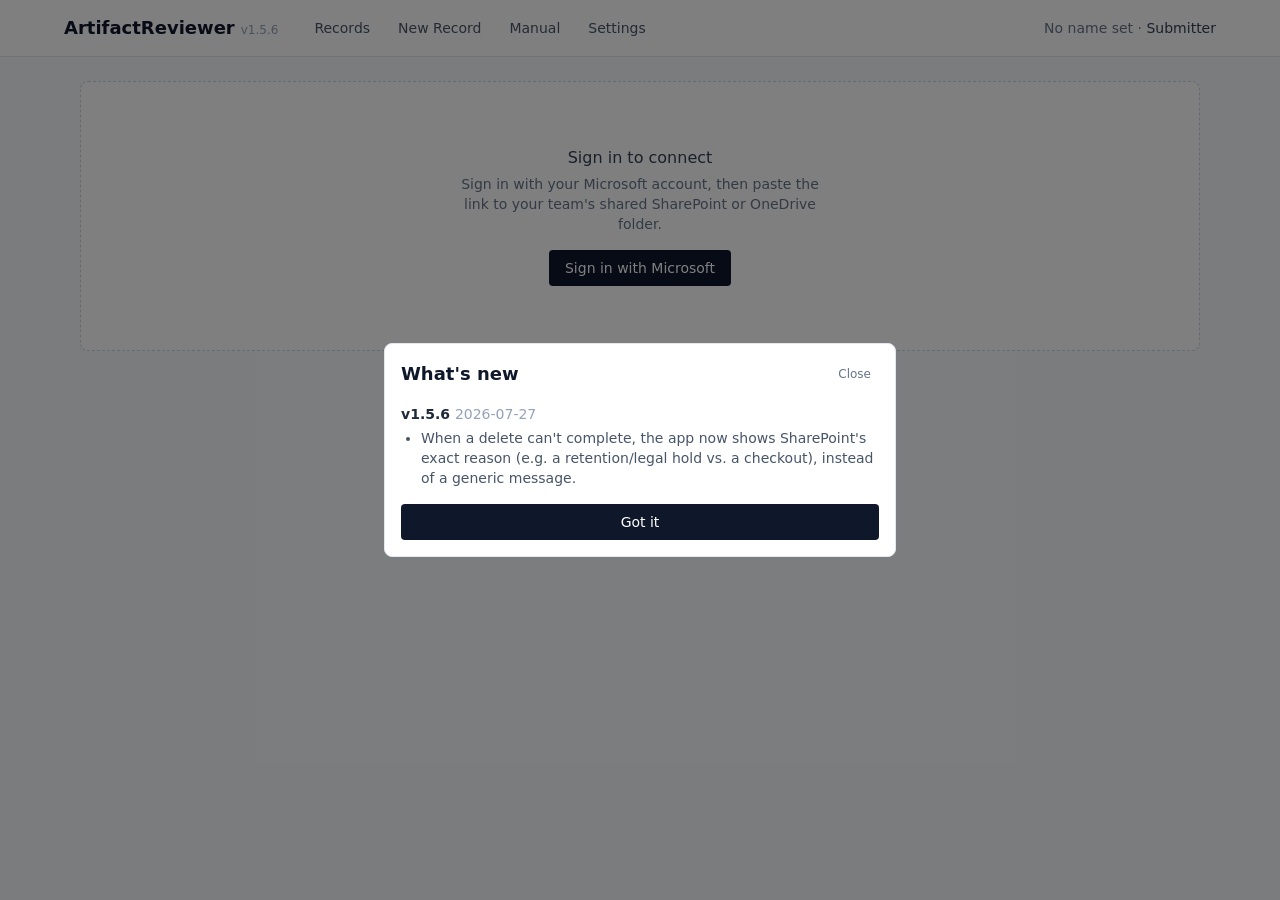
==== commit 51f2d478: "Publish ArtifactReviewer v1.5.6 Delete failures now surface SharePoint's real error (retention hold " ====
--- a/artifactreviewer/index.html
+++ b/artifactreviewer/index.html
@@ -5,7 +5,7 @@
     <meta name="viewport" content="width=device-width, initial-scale=1.0" />
     <link rel="icon" type="image/png" href="./icon.png" />
     <title>ArtifactReviewer</title>
-    <script type="module" crossorigin src="./assets/main-CJNjCE76.js"></script>
+    <script type="module" crossorigin src="./assets/main-CDwWD2jS.js"></script>
     <link rel="modulepreload" crossorigin href="./assets/modulepreload-polyfill-B5Qt9EMX.js">
     <link rel="modulepreload" crossorigin href="./assets/vendor-react-DX1MNIsZ.js">
     <link rel="modulepreload" crossorigin href="./assets/vendor-markdown-D0iRVHvK.js">
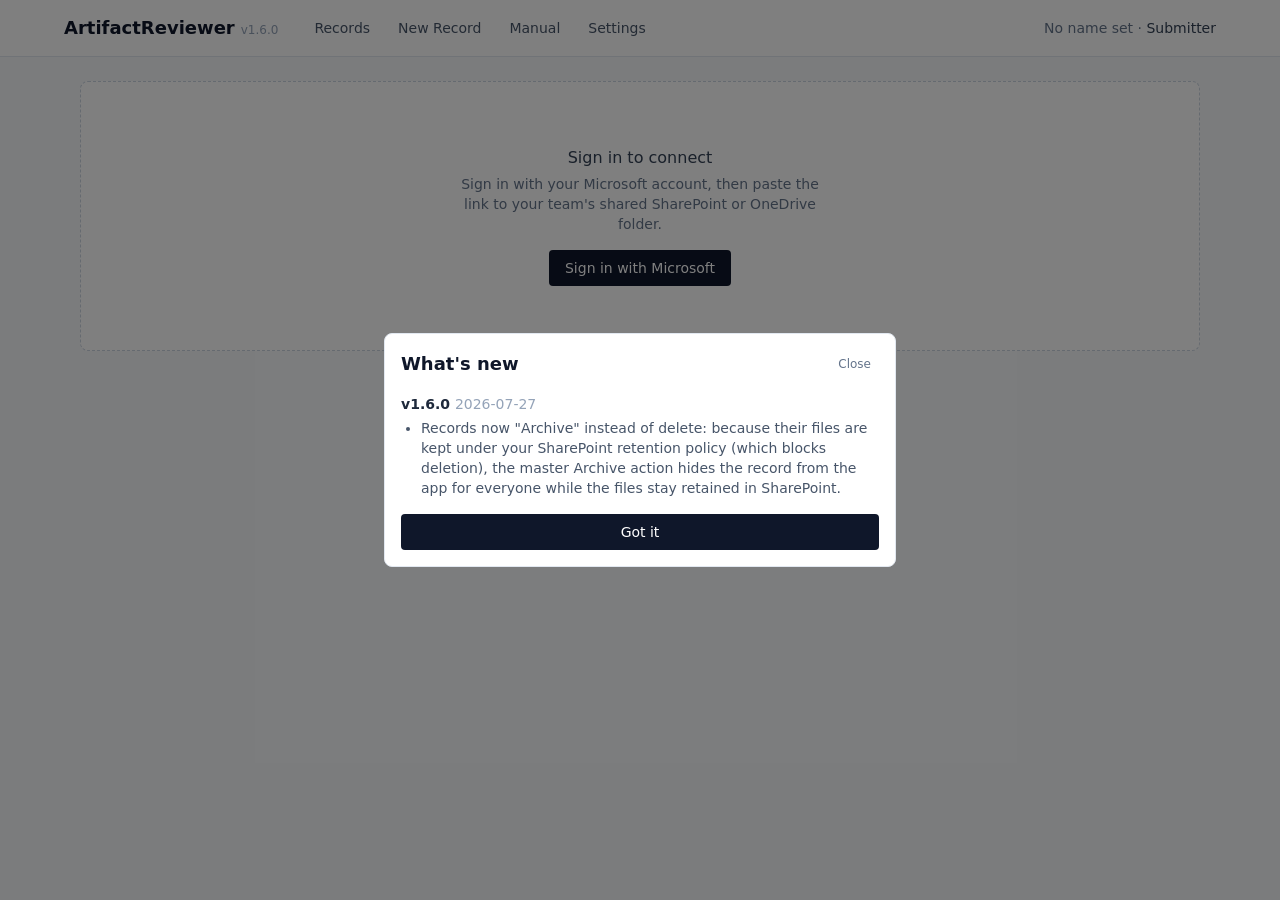
==== commit 503843b1: "Publish ArtifactReviewer v1.6.0 Records now archive (soft-delete) instead of hard-delete, since thei" ====
--- a/artifactreviewer/index.html
+++ b/artifactreviewer/index.html
@@ -5,7 +5,7 @@
     <meta name="viewport" content="width=device-width, initial-scale=1.0" />
     <link rel="icon" type="image/png" href="./icon.png" />
     <title>ArtifactReviewer</title>
-    <script type="module" crossorigin src="./assets/main-CDwWD2jS.js"></script>
+    <script type="module" crossorigin src="./assets/main-BscjG15m.js"></script>
     <link rel="modulepreload" crossorigin href="./assets/modulepreload-polyfill-B5Qt9EMX.js">
     <link rel="modulepreload" crossorigin href="./assets/vendor-react-DX1MNIsZ.js">
     <link rel="modulepreload" crossorigin href="./assets/vendor-markdown-D0iRVHvK.js">
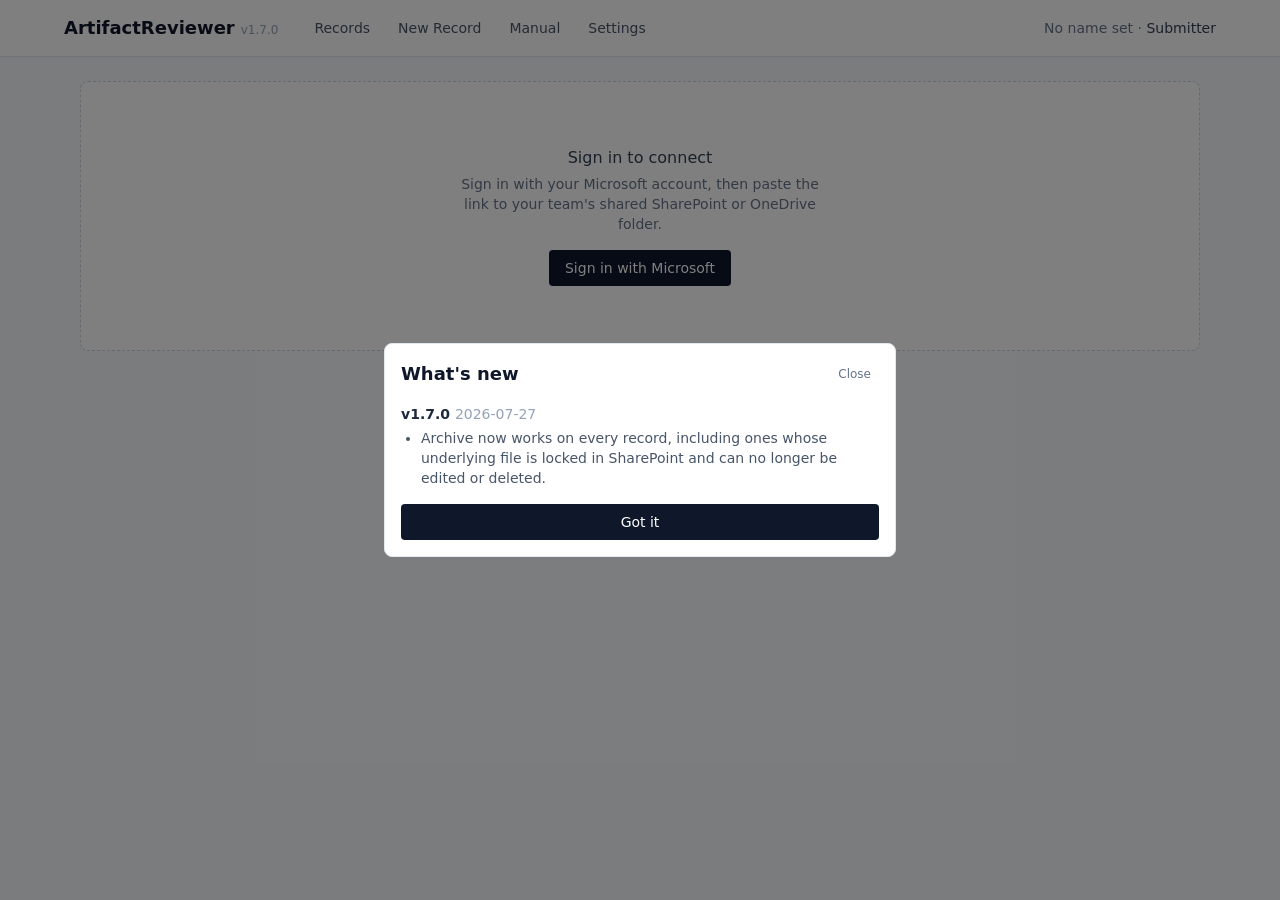
==== commit 7c642905: "Publish ArtifactReviewer v1.7.0 Archive moved to config/archived.json so it works on records whose r" ====
--- a/artifactreviewer/index.html
+++ b/artifactreviewer/index.html
@@ -5,7 +5,7 @@
     <meta name="viewport" content="width=device-width, initial-scale=1.0" />
     <link rel="icon" type="image/png" href="./icon.png" />
     <title>ArtifactReviewer</title>
-    <script type="module" crossorigin src="./assets/main-BscjG15m.js"></script>
+    <script type="module" crossorigin src="./assets/main-DpycrfBJ.js"></script>
     <link rel="modulepreload" crossorigin href="./assets/modulepreload-polyfill-B5Qt9EMX.js">
     <link rel="modulepreload" crossorigin href="./assets/vendor-react-DX1MNIsZ.js">
     <link rel="modulepreload" crossorigin href="./assets/vendor-markdown-D0iRVHvK.js">
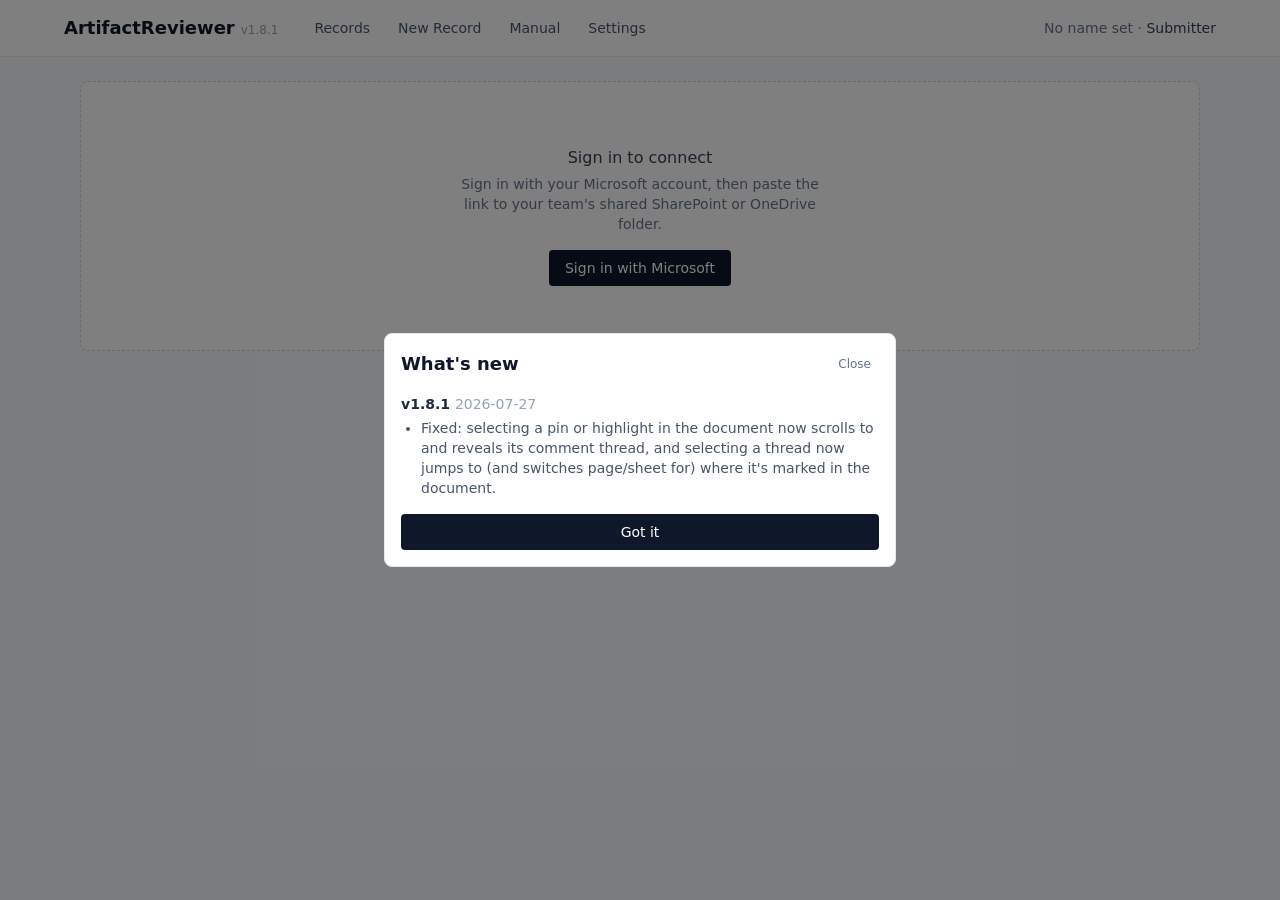
==== commit 8116937b: "Update ArtifactReviewer to v1.8.1" ====
--- a/artifactreviewer/index.html
+++ b/artifactreviewer/index.html
@@ -5,7 +5,7 @@
     <meta name="viewport" content="width=device-width, initial-scale=1.0" />
     <link rel="icon" type="image/png" href="./icon.png" />
     <title>ArtifactReviewer</title>
-    <script type="module" crossorigin src="./assets/main-DpycrfBJ.js"></script>
+    <script type="module" crossorigin src="./assets/main-C5TPOP4g.js"></script>
     <link rel="modulepreload" crossorigin href="./assets/modulepreload-polyfill-B5Qt9EMX.js">
     <link rel="modulepreload" crossorigin href="./assets/vendor-react-DX1MNIsZ.js">
     <link rel="modulepreload" crossorigin href="./assets/vendor-markdown-D0iRVHvK.js">
@@ -15,7 +15,7 @@
     <link rel="modulepreload" crossorigin href="./assets/vendor-sanitize-bRchjNq8.js">
     <link rel="modulepreload" crossorigin href="./assets/vendor-pdf-AWXkZSBP.js">
     <link rel="modulepreload" crossorigin href="./assets/vendor-xlsx-DLNWaC59.js">
-    <link rel="stylesheet" crossorigin href="./assets/main-wkbZPytd.css">
+    <link rel="stylesheet" crossorigin href="./assets/main-D6wNZ6uM.css">
   </head>
   <body>
     <div id="root"></div>
--- a/artifactreviewer/assets/main-D6wNZ6uM.css
+++ b/artifactreviewer/assets/main-D6wNZ6uM.css
@@ -0,0 +1 @@
+*,:before,:after{--tw-border-spacing-x: 0;--tw-border-spacing-y: 0;--tw-translate-x: 0;--tw-translate-y: 0;--tw-rotate: 0;--tw-skew-x: 0;--tw-skew-y: 0;--tw-scale-x: 1;--tw-scale-y: 1;--tw-pan-x: ;--tw-pan-y: ;--tw-pinch-zoom: ;--tw-scroll-snap-strictness: proximity;--tw-gradient-from-position: ;--tw-gradient-via-position: ;--tw-gradient-to-position: ;--tw-ordinal: ;--tw-slashed-zero: ;--tw-numeric-figure: ;--tw-numeric-spacing: ;--tw-numeric-fraction: ;--tw-ring-inset: ;--tw-ring-offset-width: 0px;--tw-ring-offset-color: #fff;--tw-ring-color: rgb(59 130 246 / .5);--tw-ring-offset-shadow: 0 0 #0000;--tw-ring-shadow: 0 0 #0000;--tw-shadow: 0 0 #0000;--tw-shadow-colored: 0 0 #0000;--tw-blur: ;--tw-brightness: ;--tw-contrast: ;--tw-grayscale: ;--tw-hue-rotate: ;--tw-invert: ;--tw-saturate: ;--tw-sepia: ;--tw-drop-shadow: ;--tw-backdrop-blur: ;--tw-backdrop-brightness: ;--tw-backdrop-contrast: ;--tw-backdrop-grayscale: ;--tw-backdrop-hue-rotate: ;--tw-backdrop-invert: ;--tw-backdrop-opacity: ;--tw-backdrop-saturate: ;--tw-backdrop-sepia: ;--tw-contain-size: ;--tw-contain-layout: ;--tw-contain-paint: ;--tw-contain-style: }::backdrop{--tw-border-spacing-x: 0;--tw-border-spacing-y: 0;--tw-translate-x: 0;--tw-translate-y: 0;--tw-rotate: 0;--tw-skew-x: 0;--tw-skew-y: 0;--tw-scale-x: 1;--tw-scale-y: 1;--tw-pan-x: ;--tw-pan-y: ;--tw-pinch-zoom: ;--tw-scroll-snap-strictness: proximity;--tw-gradient-from-position: ;--tw-gradient-via-position: ;--tw-gradient-to-position: ;--tw-ordinal: ;--tw-slashed-zero: ;--tw-numeric-figure: ;--tw-numeric-spacing: ;--tw-numeric-fraction: ;--tw-ring-inset: ;--tw-ring-offset-width: 0px;--tw-ring-offset-color: #fff;--tw-ring-color: rgb(59 130 246 / .5);--tw-ring-offset-shadow: 0 0 #0000;--tw-ring-shadow: 0 0 #0000;--tw-shadow: 0 0 #0000;--tw-shadow-colored: 0 0 #0000;--tw-blur: ;--tw-brightness: ;--tw-contrast: ;--tw-grayscale: ;--tw-hue-rotate: ;--tw-invert: ;--tw-saturate: ;--tw-sepia: ;--tw-drop-shadow: ;--tw-backdrop-blur: ;--tw-backdrop-brightness: ;--tw-backdrop-contrast: ;--tw-backdrop-grayscale: ;--tw-backdrop-hue-rotate: ;--tw-backdrop-invert: ;--tw-backdrop-opacity: ;--tw-backdrop-saturate: ;--tw-backdrop-sepia: ;--tw-contain-size: ;--tw-contain-layout: ;--tw-contain-paint: ;--tw-contain-style: }*,:before,:after{box-sizing:border-box;border-width:0;border-style:solid;border-color:#e5e7eb}:before,:after{--tw-content: ""}html,:host{line-height:1.5;-webkit-text-size-adjust:100%;-moz-tab-size:4;-o-tab-size:4;tab-size:4;font-family:ui-sans-serif,system-ui,sans-serif,"Apple Color Emoji","Segoe UI Emoji",Segoe UI Symbol,"Noto Color Emoji";font-feature-settings:normal;font-variation-settings:normal;-webkit-tap-highlight-color:transparent}body{margin:0;line-height:inherit}hr{height:0;color:inherit;border-top-width:1px}abbr:where([title]){-webkit-text-decoration:underline dotted;text-decoration:underline dotted}h1,h2,h3,h4,h5,h6{font-size:inherit;font-weight:inherit}a{color:inherit;text-decoration:inherit}b,strong{font-weight:bolder}code,kbd,samp,pre{font-family:ui-monospace,SFMono-Regular,Menlo,Monaco,Consolas,Liberation Mono,Courier New,monospace;font-feature-settings:normal;font-variation-settings:normal;font-size:1em}small{font-size:80%}sub,sup{font-size:75%;line-height:0;position:relative;vertical-align:baseline}sub{bottom:-.25em}sup{top:-.5em}table{text-indent:0;border-color:inherit;border-collapse:collapse}button,input,optgroup,select,textarea{font-family:inherit;font-feature-settings:inherit;font-variation-settings:inherit;font-size:100%;font-weight:inherit;line-height:inherit;letter-spacing:inherit;color:inherit;margin:0;padding:0}button,select{text-transform:none}button,input:where([type=button]),input:where([type=reset]),input:where([type=submit]){-webkit-appearance:button;background-color:transparent;background-image:none}:-moz-focusring{outline:auto}:-moz-ui-invalid{box-shadow:none}progress{vertical-align:baseline}::-webkit-inner-spin-button,::-webkit-outer-spin-button{height:auto}[type=search]{-webkit-appearance:textfield;outline-offset:-2px}::-webkit-search-decoration{-webkit-appearance:none}::-webkit-file-upload-button{-webkit-appearance:button;font:inherit}summary{display:list-item}blockquote,dl,dd,h1,h2,h3,h4,h5,h6,hr,figure,p,pre{margin:0}fieldset{margin:0;padding:0}legend{padding:0}ol,ul,menu{list-style:none;margin:0;padding:0}dialog{padding:0}textarea{resize:vertical}input::-moz-placeholder,textarea::-moz-placeholder{opacity:1;color:#9ca3af}input::placeholder,textarea::placeholder{opacity:1;color:#9ca3af}button,[role=button]{cursor:pointer}:disabled{cursor:default}img,svg,video,canvas,audio,iframe,embed,object{display:block;vertical-align:middle}img,video{max-width:100%;height:auto}[hidden]:where(:not([hidden=until-found])){display:none}html,body{--tw-bg-opacity: 1;background-color:rgb(248 250 252 / var(--tw-bg-opacity, 1))}html:is(.dark *),body:is(.dark *){--tw-bg-opacity: 1;background-color:rgb(15 23 42 / var(--tw-bg-opacity, 1))}.\!container{width:100%!important}.container{width:100%}@media (min-width: 640px){.\!container{max-width:640px!important}.container{max-width:640px}}@media (min-width: 768px){.\!container{max-width:768px!important}.container{max-width:768px}}@media (min-width: 1024px){.\!container{max-width:1024px!important}.container{max-width:1024px}}@media (min-width: 1280px){.\!container{max-width:1280px!important}.container{max-width:1280px}}@media (min-width: 1536px){.\!container{max-width:1536px!important}.container{max-width:1536px}}.prose{color:var(--tw-prose-body);max-width:800px}.prose :where(p):not(:where([class~=not-prose],[class~=not-prose] *)){margin-top:1.25em;margin-bottom:1.25em}.prose :where([class~=lead]):not(:where([class~=not-prose],[class~=not-prose] *)){color:var(--tw-prose-lead);font-size:1.25em;line-height:1.6;margin-top:1.2em;margin-bottom:1.2em}.prose :where(a):not(:where([class~=not-prose],[class~=not-prose] *)){color:var(--tw-prose-links);text-decoration:underline;font-weight:500}.prose :where(strong):not(:where([class~=not-prose],[class~=not-prose] *)){color:var(--tw-prose-bold);font-weight:600}.prose :where(a strong):not(:where([class~=not-prose],[class~=not-prose] *)){color:inherit}.prose :where(blockquote strong):not(:where([class~=not-prose],[class~=not-prose] *)){color:inherit}.prose :where(thead th strong):not(:where([class~=not-prose],[class~=not-prose] *)){color:inherit}.prose :where(ol):not(:where([class~=not-prose],[class~=not-prose] *)){list-style-type:decimal;margin-top:1.25em;margin-bottom:1.25em;padding-inline-start:1.625em}.prose :where(ol[type=A]):not(:where([class~=not-prose],[class~=not-prose] *)){list-style-type:upper-alpha}.prose :where(ol[type=a]):not(:where([class~=not-prose],[class~=not-prose] *)){list-style-type:lower-alpha}.prose :where(ol[type=A s]):not(:where([class~=not-prose],[class~=not-prose] *)){list-style-type:upper-alpha}.prose :where(ol[type=a s]):not(:where([class~=not-prose],[class~=not-prose] *)){list-style-type:lower-alpha}.prose :where(ol[type=I]):not(:where([class~=not-prose],[class~=not-prose] *)){list-style-type:upper-roman}.prose :where(ol[type=i]):not(:where([class~=not-prose],[class~=not-prose] *)){list-style-type:lower-roman}.prose :where(ol[type=I s]):not(:where([class~=not-prose],[class~=not-prose] *)){list-style-type:upper-roman}.prose :where(ol[type=i s]):not(:where([class~=not-prose],[class~=not-prose] *)){list-style-type:lower-roman}.prose :where(ol[type="1"]):not(:where([class~=not-prose],[class~=not-prose] *)){list-style-type:decimal}.prose :where(ul):not(:where([class~=not-prose],[class~=not-prose] *)){list-style-type:disc;margin-top:1.25em;margin-bottom:1.25em;padding-inline-start:1.625em}.prose :where(ol>li):not(:where([class~=not-prose],[class~=not-prose] *))::marker{font-weight:400;color:var(--tw-prose-counters)}.prose :where(ul>li):not(:where([class~=not-prose],[class~=not-prose] *))::marker{color:var(--tw-prose-bullets)}.prose :where(dt):not(:where([class~=not-prose],[class~=not-prose] *)){color:var(--tw-prose-headings);font-weight:600;margin-top:1.25em}.prose :where(hr):not(:where([class~=not-prose],[class~=not-prose] *)){border-color:var(--tw-prose-hr);border-top-width:1px;margin-top:3em;margin-bottom:3em}.prose :where(blockquote):not(:where([class~=not-prose],[class~=not-prose] *)){font-weight:500;font-style:italic;color:var(--tw-prose-quotes);border-inline-start-width:.25rem;border-inline-start-color:var(--tw-prose-quote-borders);quotes:"“""”""‘""’";margin-top:1.6em;margin-bottom:1.6em;padding-inline-start:1em}.prose :where(blockquote p:first-of-type):not(:where([class~=not-prose],[class~=not-prose] *)):before{content:open-quote}.prose :where(blockquote p:last-of-type):not(:where([class~=not-prose],[class~=not-prose] *)):after{content:close-quote}.prose :where(h1):not(:where([class~=not-prose],[class~=not-prose] *)){color:var(--tw-prose-headings);font-weight:800;font-size:2.25em;margin-top:0;margin-bottom:.8888889em;line-height:1.1111111}.prose :where(h1 strong):not(:where([class~=not-prose],[class~=not-prose] *)){font-weight:900;color:inherit}.prose :where(h2):not(:where([class~=not-prose],[class~=not-prose] *)){color:var(--tw-prose-headings);font-weight:700;font-size:1.5em;margin-top:2em;margin-bottom:1em;line-height:1.3333333}.prose :where(h2 strong):not(:where([class~=not-prose],[class~=not-prose] *)){font-weight:800;color:inherit}.prose :where(h3):not(:where([class~=not-prose],[class~=not-prose] *)){color:var(--tw-prose-headings);font-weight:600;font-size:1.25em;margin-top:1.6em;margin-bottom:.6em;line-height:1.6}.prose :where(h3 strong):not(:where([class~=not-prose],[class~=not-prose] *)){font-weight:700;color:inherit}.prose :where(h4):not(:where([class~=not-prose],[class~=not-prose] *)){color:var(--tw-prose-headings);font-weight:600;margin-top:1.5em;margin-bottom:.5em;line-height:1.5}.prose :where(h4 strong):not(:where([class~=not-prose],[class~=not-prose] *)){font-weight:700;color:inherit}.prose :where(img):not(:where([class~=not-prose],[class~=not-prose] *)){margin-top:2em;margin-bottom:2em}.prose :where(picture):not(:where([class~=not-prose],[class~=not-prose] *)){display:block;margin-top:2em;margin-bottom:2em}.prose :where(video):not(:where([class~=not-prose],[class~=not-prose] *)){margin-top:2em;margin-bottom:2em}.prose :where(kbd):not(:where([class~=not-prose],[class~=not-prose] *)){font-weight:500;font-family:inherit;color:var(--tw-prose-kbd);box-shadow:0 0 0 1px var(--tw-prose-kbd-shadows),0 3px 0 var(--tw-prose-kbd-shadows);font-size:.875em;border-radius:.3125rem;padding-top:.1875em;padding-inline-end:.375em;padding-bottom:.1875em;padding-inline-start:.375em}.prose :where(code):not(:where([class~=not-prose],[class~=not-prose] *)){color:var(--tw-prose-code);font-weight:600;font-size:.875em}.prose :where(code):not(:where([class~=not-prose],[class~=not-prose] *)):before{content:"`"}.prose :where(code):not(:where([class~=not-prose],[class~=not-prose] *)):after{content:"`"}.prose :where(a code):not(:where([class~=not-prose],[class~=not-prose] *)){color:inherit}.prose :where(h1 code):not(:where([class~=not-prose],[class~=not-prose] *)){color:inherit}.prose :where(h2 code):not(:where([class~=not-prose],[class~=not-prose] *)){color:inherit;font-size:.875em}.prose :where(h3 code):not(:where([class~=not-prose],[class~=not-prose] *)){color:inherit;font-size:.9em}.prose :where(h4 code):not(:where([class~=not-prose],[class~=not-prose] *)){color:inherit}.prose :where(blockquote code):not(:where([class~=not-prose],[class~=not-prose] *)){color:inherit}.prose :where(thead th code):not(:where([class~=not-prose],[class~=not-prose] *)){color:inherit}.prose :where(pre):not(:where([class~=not-prose],[class~=not-prose] *)){color:var(--tw-prose-pre-code);background-color:var(--tw-prose-pre-bg);overflow-x:auto;font-weight:400;font-size:.875em;line-height:1.7142857;margin-top:1.7142857em;margin-bottom:1.7142857em;border-radius:.375rem;padding-top:.8571429em;padding-inline-end:1.1428571em;padding-bottom:.8571429em;padding-inline-start:1.1428571em}.prose :where(pre code):not(:where([class~=not-prose],[class~=not-prose] *)){background-color:transparent;border-width:0;border-radius:0;padding:0;font-weight:inherit;color:inherit;font-size:inherit;font-family:inherit;line-height:inherit}.prose :where(pre code):not(:where([class~=not-prose],[class~=not-prose] *)):before{content:none}.prose :where(pre code):not(:where([class~=not-prose],[class~=not-prose] *)):after{content:none}.prose :where(table):not(:where([class~=not-prose],[class~=not-prose] *)){width:100%;table-layout:auto;margin-top:2em;margin-bottom:2em;font-size:.875em;line-height:1.7142857}.prose :where(thead):not(:where([class~=not-prose],[class~=not-prose] *)){border-bottom-width:1px;border-bottom-color:var(--tw-prose-th-borders)}.prose :where(thead th):not(:where([class~=not-prose],[class~=not-prose] *)){color:var(--tw-prose-headings);font-weight:600;vertical-align:bottom;padding-inline-end:.5714286em;padding-bottom:.5714286em;padding-inline-start:.5714286em}.prose :where(tbody tr):not(:where([class~=not-prose],[class~=not-prose] *)){border-bottom-width:1px;border-bottom-color:var(--tw-prose-td-borders)}.prose :where(tbody tr:last-child):not(:where([class~=not-prose],[class~=not-prose] *)){border-bottom-width:0}.prose :where(tbody td):not(:where([class~=not-prose],[class~=not-prose] *)){vertical-align:baseline}.prose :where(tfoot):not(:where([class~=not-prose],[class~=not-prose] *)){border-top-width:1px;border-top-color:var(--tw-prose-th-borders)}.prose :where(tfoot td):not(:where([class~=not-prose],[class~=not-prose] *)){vertical-align:top}.prose :where(th,td):not(:where([class~=not-prose],[class~=not-prose] *)){text-align:start}.prose :where(figure>*):not(:where([class~=not-prose],[class~=not-prose] *)){margin-top:0;margin-bottom:0}.prose :where(figcaption):not(:where([class~=not-prose],[class~=not-prose] *)){color:var(--tw-prose-captions);font-size:.875em;line-height:1.4285714;margin-top:.8571429em}.prose{--tw-prose-body: #374151;--tw-prose-headings: #111827;--tw-prose-lead: #4b5563;--tw-prose-links: #111827;--tw-prose-bold: #111827;--tw-prose-counters: #6b7280;--tw-prose-bullets: #d1d5db;--tw-prose-hr: #e5e7eb;--tw-prose-quotes: #111827;--tw-prose-quote-borders: #e5e7eb;--tw-prose-captions: #6b7280;--tw-prose-kbd: #111827;--tw-prose-kbd-shadows: rgb(17 24 39 / 10%);--tw-prose-code: #111827;--tw-prose-pre-code: #e5e7eb;--tw-prose-pre-bg: #1f2937;--tw-prose-th-borders: #d1d5db;--tw-prose-td-borders: #e5e7eb;--tw-prose-invert-body: #d1d5db;--tw-prose-invert-headings: #fff;--tw-prose-invert-lead: #9ca3af;--tw-prose-invert-links: #fff;--tw-prose-invert-bold: #fff;--tw-prose-invert-counters: #9ca3af;--tw-prose-invert-bullets: #4b5563;--tw-prose-invert-hr: #374151;--tw-prose-invert-quotes: #f3f4f6;--tw-prose-invert-quote-borders: #374151;--tw-prose-invert-captions: #9ca3af;--tw-prose-invert-kbd: #fff;--tw-prose-invert-kbd-shadows: rgb(255 255 255 / 10%);--tw-prose-invert-code: #fff;--tw-prose-invert-pre-code: #d1d5db;--tw-prose-invert-pre-bg: rgb(0 0 0 / 50%);--tw-prose-invert-th-borders: #4b5563;--tw-prose-invert-td-borders: #374151;font-size:1rem;line-height:1.75}.prose :where(picture>img):not(:where([class~=not-prose],[class~=not-prose] *)){margin-top:0;margin-bottom:0}.prose :where(li):not(:where([class~=not-prose],[class~=not-prose] *)){margin-top:.5em;margin-bottom:.5em}.prose :where(ol>li):not(:where([class~=not-prose],[class~=not-prose] *)){padding-inline-start:.375em}.prose :where(ul>li):not(:where([class~=not-prose],[class~=not-prose] *)){padding-inline-start:.375em}.prose :where(.prose>ul>li p):not(:where([class~=not-prose],[class~=not-prose] *)){margin-top:.75em;margin-bottom:.75em}.prose :where(.prose>ul>li>p:first-child):not(:where([class~=not-prose],[class~=not-prose] *)){margin-top:1.25em}.prose :where(.prose>ul>li>p:last-child):not(:where([class~=not-prose],[class~=not-prose] *)){margin-bottom:1.25em}.prose :where(.prose>ol>li>p:first-child):not(:where([class~=not-prose],[class~=not-prose] *)){margin-top:1.25em}.prose :where(.prose>ol>li>p:last-child):not(:where([class~=not-prose],[class~=not-prose] *)){margin-bottom:1.25em}.prose :where(ul ul,ul ol,ol ul,ol ol):not(:where([class~=not-prose],[class~=not-prose] *)){margin-top:.75em;margin-bottom:.75em}.prose :where(dl):not(:where([class~=not-prose],[class~=not-prose] *)){margin-top:1.25em;margin-bottom:1.25em}.prose :where(dd):not(:where([class~=not-prose],[class~=not-prose] *)){margin-top:.5em;padding-inline-start:1.625em}.prose :where(hr+*):not(:where([class~=not-prose],[class~=not-prose] *)){margin-top:0}.prose :where(h2+*):not(:where([class~=not-prose],[class~=not-prose] *)){margin-top:0}.prose :where(h3+*):not(:where([class~=not-prose],[class~=not-prose] *)){margin-top:0}.prose :where(h4+*):not(:where([class~=not-prose],[class~=not-prose] *)){margin-top:0}.prose :where(thead th:first-child):not(:where([class~=not-prose],[class~=not-prose] *)){padding-inline-start:0}.prose :where(thead th:last-child):not(:where([class~=not-prose],[class~=not-prose] *)){padding-inline-end:0}.prose :where(tbody td,tfoot td):not(:where([class~=not-prose],[class~=not-prose] *)){padding-top:.5714286em;padding-inline-end:.5714286em;padding-bottom:.5714286em;padding-inline-start:.5714286em}.prose :where(tbody td:first-child,tfoot td:first-child):not(:where([class~=not-prose],[class~=not-prose] *)){padding-inline-start:0}.prose :where(tbody td:last-child,tfoot td:last-child):not(:where([class~=not-prose],[class~=not-prose] *)){padding-inline-end:0}.prose :where(figure):not(:where([class~=not-prose],[class~=not-prose] *)){margin-top:2em;margin-bottom:2em}.prose :where(.prose>:first-child):not(:where([class~=not-prose],[class~=not-prose] *)){margin-top:0}.prose :where(.prose>:last-child):not(:where([class~=not-prose],[class~=not-prose] *)){margin-bottom:0}.prose-sm{font-size:.875rem;line-height:1.7142857}.prose-sm :where(p):not(:where([class~=not-prose],[class~=not-prose] *)){margin-top:1.1428571em;margin-bottom:1.1428571em}.prose-sm :where([class~=lead]):not(:where([class~=not-prose],[class~=not-prose] *)){font-size:1.2857143em;line-height:1.5555556;margin-top:.8888889em;margin-bottom:.8888889em}.prose-sm :where(blockquote):not(:where([class~=not-prose],[class~=not-prose] *)){margin-top:1.3333333em;margin-bottom:1.3333333em;padding-inline-start:1.1111111em}.prose-sm :where(h1):not(:where([class~=not-prose],[class~=not-prose] *)){font-size:2.1428571em;margin-top:0;margin-bottom:.8em;line-height:1.2}.prose-sm :where(h2):not(:where([class~=not-prose],[class~=not-prose] *)){font-size:1.4285714em;margin-top:1.6em;margin-bottom:.8em;line-height:1.4}.prose-sm :where(h3):not(:where([class~=not-prose],[class~=not-prose] *)){font-size:1.2857143em;margin-top:1.5555556em;margin-bottom:.4444444em;line-height:1.5555556}.prose-sm :where(h4):not(:where([class~=not-prose],[class~=not-prose] *)){margin-top:1.4285714em;margin-bottom:.5714286em;line-height:1.4285714}.prose-sm :where(img):not(:where([class~=not-prose],[class~=not-prose] *)){margin-top:1.7142857em;margin-bottom:1.7142857em}.prose-sm :where(picture):not(:where([class~=not-prose],[class~=not-prose] *)){margin-top:1.7142857em;margin-bottom:1.7142857em}.prose-sm :where(picture>img):not(:where([class~=not-prose],[class~=not-prose] *)){margin-top:0;margin-bottom:0}.prose-sm :where(video):not(:where([class~=not-prose],[class~=not-prose] *)){margin-top:1.7142857em;margin-bottom:1.7142857em}.prose-sm :where(kbd):not(:where([class~=not-prose],[class~=not-prose] *)){font-size:.8571429em;border-radius:.3125rem;padding-top:.1428571em;padding-inline-end:.3571429em;padding-bottom:.1428571em;padding-inline-start:.3571429em}.prose-sm :where(code):not(:where([class~=not-prose],[class~=not-prose] *)){font-size:.8571429em}.prose-sm :where(h2 code):not(:where([class~=not-prose],[class~=not-prose] *)){font-size:.9em}.prose-sm :where(h3 code):not(:where([class~=not-prose],[class~=not-prose] *)){font-size:.8888889em}.prose-sm :where(pre):not(:where([class~=not-prose],[class~=not-prose] *)){font-size:.8571429em;line-height:1.6666667;margin-top:1.6666667em;margin-bottom:1.6666667em;border-radius:.25rem;padding-top:.6666667em;padding-inline-end:1em;padding-bottom:.6666667em;padding-inline-start:1em}.prose-sm :where(ol):not(:where([class~=not-prose],[class~=not-prose] *)){margin-top:1.1428571em;margin-bottom:1.1428571em;padding-inline-start:1.5714286em}.prose-sm :where(ul):not(:where([class~=not-prose],[class~=not-prose] *)){margin-top:1.1428571em;margin-bottom:1.1428571em;padding-inline-start:1.5714286em}.prose-sm :where(li):not(:where([class~=not-prose],[class~=not-prose] *)){margin-top:.2857143em;margin-bottom:.2857143em}.prose-sm :where(ol>li):not(:where([class~=not-prose],[class~=not-prose] *)){padding-inline-start:.4285714em}.prose-sm :where(ul>li):not(:where([class~=not-prose],[class~=not-prose] *)){padding-inline-start:.4285714em}.prose-sm :where(.prose-sm>ul>li p):not(:where([class~=not-prose],[class~=not-prose] *)){margin-top:.5714286em;margin-bottom:.5714286em}.prose-sm :where(.prose-sm>ul>li>p:first-child):not(:where([class~=not-prose],[class~=not-prose] *)){margin-top:1.1428571em}.prose-sm :where(.prose-sm>ul>li>p:last-child):not(:where([class~=not-prose],[class~=not-prose] *)){margin-bottom:1.1428571em}.prose-sm :where(.prose-sm>ol>li>p:first-child):not(:where([class~=not-prose],[class~=not-prose] *)){margin-top:1.1428571em}.prose-sm :where(.prose-sm>ol>li>p:last-child):not(:where([class~=not-prose],[class~=not-prose] *)){margin-bottom:1.1428571em}.prose-sm :where(ul ul,ul ol,ol ul,ol ol):not(:where([class~=not-prose],[class~=not-prose] *)){margin-top:.5714286em;margin-bottom:.5714286em}.prose-sm :where(dl):not(:where([class~=not-prose],[class~=not-prose] *)){margin-top:1.1428571em;margin-bottom:1.1428571em}.prose-sm :where(dt):not(:where([class~=not-prose],[class~=not-prose] *)){margin-top:1.1428571em}.prose-sm :where(dd):not(:where([class~=not-prose],[class~=not-prose] *)){margin-top:.2857143em;padding-inline-start:1.5714286em}.prose-sm :where(hr):not(:where([class~=not-prose],[class~=not-prose] *)){margin-top:2.8571429em;margin-bottom:2.8571429em}.prose-sm :where(hr+*):not(:where([class~=not-prose],[class~=not-prose] *)){margin-top:0}.prose-sm :where(h2+*):not(:where([class~=not-prose],[class~=not-prose] *)){margin-top:0}.prose-sm :where(h3+*):not(:where([class~=not-prose],[class~=not-prose] *)){margin-top:0}.prose-sm :where(h4+*):not(:where([class~=not-prose],[class~=not-prose] *)){margin-top:0}.prose-sm :where(table):not(:where([class~=not-prose],[class~=not-prose] *)){font-size:.8571429em;line-height:1.5}.prose-sm :where(thead th):not(:where([class~=not-prose],[class~=not-prose] *)){padding-inline-end:1em;padding-bottom:.6666667em;padding-inline-start:1em}.prose-sm :where(thead th:first-child):not(:where([class~=not-prose],[class~=not-prose] *)){padding-inline-start:0}.prose-sm :where(thead th:last-child):not(:where([class~=not-prose],[class~=not-prose] *)){padding-inline-end:0}.prose-sm :where(tbody td,tfoot td):not(:where([class~=not-prose],[class~=not-prose] *)){padding-top:.6666667em;padding-inline-end:1em;padding-bottom:.6666667em;padding-inline-start:1em}.prose-sm :where(tbody td:first-child,tfoot td:first-child):not(:where([class~=not-prose],[class~=not-prose] *)){padding-inline-start:0}.prose-sm :where(tbody td:last-child,tfoot td:last-child):not(:where([class~=not-prose],[class~=not-prose] *)){padding-inline-end:0}.prose-sm :where(figure):not(:where([class~=not-prose],[class~=not-prose] *)){margin-top:1.7142857em;margin-bottom:1.7142857em}.prose-sm :where(figure>*):not(:where([class~=not-prose],[class~=not-prose] *)){margin-top:0;margin-bottom:0}.prose-sm :where(figcaption):not(:where([class~=not-prose],[class~=not-prose] *)){font-size:.8571429em;line-height:1.3333333;margin-top:.6666667em}.prose-sm :where(.prose-sm>:first-child):not(:where([class~=not-prose],[class~=not-prose] *)){margin-top:0}.prose-sm :where(.prose-sm>:last-child):not(:where([class~=not-prose],[class~=not-prose] *)){margin-bottom:0}.pointer-events-none{pointer-events:none}.pointer-events-auto{pointer-events:auto}.visible{visibility:visible}.static{position:static}.fixed{position:fixed}.absolute{position:absolute}.relative{position:relative}.sticky{position:sticky}.inset-0{top:0;right:0;bottom:0;left:0}.top-4{top:1rem}.z-10{z-index:10}.z-50{z-index:50}.mx-auto{margin-left:auto;margin-right:auto}.mb-2{margin-bottom:.5rem}.mb-3{margin-bottom:.75rem}.ml-2{margin-left:.5rem}.ml-auto{margin-left:auto}.mt-1{margin-top:.25rem}.mt-2{margin-top:.5rem}.mt-3{margin-top:.75rem}.mt-4{margin-top:1rem}.block{display:block}.inline-block{display:inline-block}.inline{display:inline}.flex{display:flex}.inline-flex{display:inline-flex}.table{display:table}.grid{display:grid}.hidden{display:none}.h-3{height:.75rem}.h-4{height:1rem}.h-5{height:1.25rem}.h-6{height:1.5rem}.h-full{height:100%}.max-h-\[80vh\]{max-height:80vh}.max-h-\[calc\(100vh-8rem\)\]{max-height:calc(100vh - 8rem)}.min-h-screen{min-height:100vh}.w-12{width:3rem}.w-3{width:.75rem}.w-4{width:1rem}.w-48{width:12rem}.w-5{width:1.25rem}.w-56{width:14rem}.w-6{width:1.5rem}.w-64{width:16rem}.w-full{width:100%}.min-w-0{min-width:0px}.max-w-6xl{max-width:72rem}.max-w-\[800px\]{max-width:800px}.max-w-lg{max-width:32rem}.max-w-md{max-width:28rem}.max-w-sm{max-width:24rem}.max-w-xl{max-width:36rem}.flex-1{flex:1 1 0%}.shrink-0{flex-shrink:0}.border-collapse{border-collapse:collapse}.-translate-x-1\/2{--tw-translate-x: -50%;transform:translate(var(--tw-translate-x),var(--tw-translate-y)) rotate(var(--tw-rotate)) skew(var(--tw-skew-x)) skewY(var(--tw-skew-y)) scaleX(var(--tw-scale-x)) scaleY(var(--tw-scale-y))}.-translate-y-full{--tw-translate-y: -100%;transform:translate(var(--tw-translate-x),var(--tw-translate-y)) rotate(var(--tw-rotate)) skew(var(--tw-skew-x)) skewY(var(--tw-skew-y)) scaleX(var(--tw-scale-x)) scaleY(var(--tw-scale-y))}.transform{transform:translate(var(--tw-translate-x),var(--tw-translate-y)) rotate(var(--tw-rotate)) skew(var(--tw-skew-x)) skewY(var(--tw-skew-y)) scaleX(var(--tw-scale-x)) scaleY(var(--tw-scale-y))}@keyframes spin{to{transform:rotate(360deg)}}.animate-spin{animation:spin 1s linear infinite}.cursor-pointer{cursor:pointer}.resize-none{resize:none}.list-disc{list-style-type:disc}.grid-cols-1{grid-template-columns:repeat(1,minmax(0,1fr))}.grid-cols-2{grid-template-columns:repeat(2,minmax(0,1fr))}.grid-cols-\[1fr_1fr_auto_auto\]{grid-template-columns:1fr 1fr auto auto}.flex-col{flex-direction:column}.flex-wrap{flex-wrap:wrap}.items-start{align-items:flex-start}.items-end{align-items:flex-end}.items-center{align-items:center}.items-baseline{align-items:baseline}.justify-end{justify-content:flex-end}.justify-center{justify-content:center}.justify-between{justify-content:space-between}.gap-1{gap:.25rem}.gap-1\.5{gap:.375rem}.gap-2{gap:.5rem}.gap-3{gap:.75rem}.gap-4{gap:1rem}.gap-6{gap:1.5rem}.space-y-0\.5>:not([hidden])~:not([hidden]){--tw-space-y-reverse: 0;margin-top:calc(.125rem * calc(1 - var(--tw-space-y-reverse)));margin-bottom:calc(.125rem * var(--tw-space-y-reverse))}.space-y-1>:not([hidden])~:not([hidden]){--tw-space-y-reverse: 0;margin-top:calc(.25rem * calc(1 - var(--tw-space-y-reverse)));margin-bottom:calc(.25rem * var(--tw-space-y-reverse))}.space-y-2>:not([hidden])~:not([hidden]){--tw-space-y-reverse: 0;margin-top:calc(.5rem * calc(1 - var(--tw-space-y-reverse)));margin-bottom:calc(.5rem * var(--tw-space-y-reverse))}.space-y-3>:not([hidden])~:not([hidden]){--tw-space-y-reverse: 0;margin-top:calc(.75rem * calc(1 - var(--tw-space-y-reverse)));margin-bottom:calc(.75rem * var(--tw-space-y-reverse))}.space-y-4>:not([hidden])~:not([hidden]){--tw-space-y-reverse: 0;margin-top:calc(1rem * calc(1 - var(--tw-space-y-reverse)));margin-bottom:calc(1rem * var(--tw-space-y-reverse))}.space-y-6>:not([hidden])~:not([hidden]){--tw-space-y-reverse: 0;margin-top:calc(1.5rem * calc(1 - var(--tw-space-y-reverse)));margin-bottom:calc(1.5rem * var(--tw-space-y-reverse))}.divide-y>:not([hidden])~:not([hidden]){--tw-divide-y-reverse: 0;border-top-width:calc(1px * calc(1 - var(--tw-divide-y-reverse)));border-bottom-width:calc(1px * var(--tw-divide-y-reverse))}.divide-slate-100>:not([hidden])~:not([hidden]){--tw-divide-opacity: 1;border-color:rgb(241 245 249 / var(--tw-divide-opacity, 1))}.self-start{align-self:flex-start}.overflow-auto{overflow:auto}.overflow-y-auto{overflow-y:auto}.overflow-x-hidden{overflow-x:hidden}.truncate{overflow:hidden;text-overflow:ellipsis;white-space:nowrap}.whitespace-nowrap{white-space:nowrap}.whitespace-pre-wrap{white-space:pre-wrap}.break-words{overflow-wrap:break-word}.rounded{border-radius:.25rem}.rounded-full{border-radius:9999px}.rounded-lg{border-radius:.5rem}.rounded-sm{border-radius:.125rem}.border{border-width:1px}.border-2{border-width:2px}.border-b{border-bottom-width:1px}.border-dashed{border-style:dashed}.border-amber-200{--tw-border-opacity: 1;border-color:rgb(253 230 138 / var(--tw-border-opacity, 1))}.border-amber-300{--tw-border-opacity: 1;border-color:rgb(252 211 77 / var(--tw-border-opacity, 1))}.border-amber-600{--tw-border-opacity: 1;border-color:rgb(217 119 6 / var(--tw-border-opacity, 1))}.border-blue-300{--tw-border-opacity: 1;border-color:rgb(147 197 253 / var(--tw-border-opacity, 1))}.border-cyan-300{--tw-border-opacity: 1;border-color:rgb(103 232 249 / var(--tw-border-opacity, 1))}.border-emerald-300{--tw-border-opacity: 1;border-color:rgb(110 231 183 / var(--tw-border-opacity, 1))}.border-emerald-600{--tw-border-opacity: 1;border-color:rgb(5 150 105 / var(--tw-border-opacity, 1))}.border-gray-400{--tw-border-opacity: 1;border-color:rgb(156 163 175 / var(--tw-border-opacity, 1))}.border-orange-300{--tw-border-opacity: 1;border-color:rgb(253 186 116 / var(--tw-border-opacity, 1))}.border-purple-300{--tw-border-opacity: 1;border-color:rgb(216 180 254 / var(--tw-border-opacity, 1))}.border-red-200{--tw-border-opacity: 1;border-color:rgb(254 202 202 / var(--tw-border-opacity, 1))}.border-red-300{--tw-border-opacity: 1;border-color:rgb(252 165 165 / var(--tw-border-opacity, 1))}.border-slate-200{--tw-border-opacity: 1;border-color:rgb(226 232 240 / var(--tw-border-opacity, 1))}.border-slate-300{--tw-border-opacity: 1;border-color:rgb(203 213 225 / var(--tw-border-opacity, 1))}.border-slate-900{--tw-border-opacity: 1;border-color:rgb(15 23 42 / var(--tw-border-opacity, 1))}.border-transparent{border-color:transparent}.border-t-slate-600{--tw-border-opacity: 1;border-top-color:rgb(71 85 105 / var(--tw-border-opacity, 1))}.bg-amber-100{--tw-bg-opacity: 1;background-color:rgb(254 243 199 / var(--tw-bg-opacity, 1))}.bg-amber-50{--tw-bg-opacity: 1;background-color:rgb(255 251 235 / var(--tw-bg-opacity, 1))}.bg-amber-500{--tw-bg-opacity: 1;background-color:rgb(245 158 11 / var(--tw-bg-opacity, 1))}.bg-amber-600{--tw-bg-opacity: 1;background-color:rgb(217 119 6 / var(--tw-bg-opacity, 1))}.bg-black\/50{background-color:#00000080}.bg-blue-100{--tw-bg-opacity: 1;background-color:rgb(219 234 254 / var(--tw-bg-opacity, 1))}.bg-cyan-100{--tw-bg-opacity: 1;background-color:rgb(207 250 254 / var(--tw-bg-opacity, 1))}.bg-emerald-100{--tw-bg-opacity: 1;background-color:rgb(209 250 229 / var(--tw-bg-opacity, 1))}.bg-emerald-50{--tw-bg-opacity: 1;background-color:rgb(236 253 245 / var(--tw-bg-opacity, 1))}.bg-emerald-500{--tw-bg-opacity: 1;background-color:rgb(16 185 129 / var(--tw-bg-opacity, 1))}.bg-emerald-600{--tw-bg-opacity: 1;background-color:rgb(5 150 105 / var(--tw-bg-opacity, 1))}.bg-gray-200{--tw-bg-opacity: 1;background-color:rgb(229 231 235 / var(--tw-bg-opacity, 1))}.bg-orange-100{--tw-bg-opacity: 1;background-color:rgb(255 237 213 / var(--tw-bg-opacity, 1))}.bg-purple-100{--tw-bg-opacity: 1;background-color:rgb(243 232 255 / var(--tw-bg-opacity, 1))}.bg-red-100{--tw-bg-opacity: 1;background-color:rgb(254 226 226 / var(--tw-bg-opacity, 1))}.bg-red-50{--tw-bg-opacity: 1;background-color:rgb(254 242 242 / var(--tw-bg-opacity, 1))}.bg-red-600{--tw-bg-opacity: 1;background-color:rgb(220 38 38 / var(--tw-bg-opacity, 1))}.bg-slate-100{--tw-bg-opacity: 1;background-color:rgb(241 245 249 / var(--tw-bg-opacity, 1))}.bg-slate-50{--tw-bg-opacity: 1;background-color:rgb(248 250 252 / var(--tw-bg-opacity, 1))}.bg-slate-900{--tw-bg-opacity: 1;background-color:rgb(15 23 42 / var(--tw-bg-opacity, 1))}.bg-white{--tw-bg-opacity: 1;background-color:rgb(255 255 255 / var(--tw-bg-opacity, 1))}.bg-yellow-300{--tw-bg-opacity: 1;background-color:rgb(253 224 71 / var(--tw-bg-opacity, 1))}.p-1\.5{padding:.375rem}.p-2{padding:.5rem}.p-3{padding:.75rem}.p-4{padding:1rem}.p-6{padding:1.5rem}.px-1\.5{padding-left:.375rem;padding-right:.375rem}.px-2{padding-left:.5rem;padding-right:.5rem}.px-2\.5{padding-left:.625rem;padding-right:.625rem}.px-3{padding-left:.75rem;padding-right:.75rem}.px-4{padding-left:1rem;padding-right:1rem}.px-6{padding-left:1.5rem;padding-right:1.5rem}.py-0\.5{padding-top:.125rem;padding-bottom:.125rem}.py-1{padding-top:.25rem;padding-bottom:.25rem}.py-1\.5{padding-top:.375rem;padding-bottom:.375rem}.py-16{padding-top:4rem;padding-bottom:4rem}.py-2{padding-top:.5rem;padding-bottom:.5rem}.py-3{padding-top:.75rem;padding-bottom:.75rem}.py-6{padding-top:1.5rem;padding-bottom:1.5rem}.pl-5{padding-left:1.25rem}.text-left{text-align:left}.text-center{text-align:center}.font-mono{font-family:ui-monospace,SFMono-Regular,Menlo,Monaco,Consolas,Liberation Mono,Courier New,monospace}.text-base{font-size:1rem;line-height:1.5rem}.text-lg{font-size:1.125rem;line-height:1.75rem}.text-sm{font-size:.875rem;line-height:1.25rem}.text-xs{font-size:.75rem;line-height:1rem}.font-bold{font-weight:700}.font-medium{font-weight:500}.font-normal{font-weight:400}.font-semibold{font-weight:600}.lowercase{text-transform:lowercase}.text-amber-600{--tw-text-opacity: 1;color:rgb(217 119 6 / var(--tw-text-opacity, 1))}.text-amber-700{--tw-text-opacity: 1;color:rgb(180 83 9 / var(--tw-text-opacity, 1))}.text-amber-800{--tw-text-opacity: 1;color:rgb(146 64 14 / var(--tw-text-opacity, 1))}.text-blue-600{--tw-text-opacity: 1;color:rgb(37 99 235 / var(--tw-text-opacity, 1))}.text-blue-800{--tw-text-opacity: 1;color:rgb(30 64 175 / var(--tw-text-opacity, 1))}.text-cyan-800{--tw-text-opacity: 1;color:rgb(21 94 117 / var(--tw-text-opacity, 1))}.text-emerald-600{--tw-text-opacity: 1;color:rgb(5 150 105 / var(--tw-text-opacity, 1))}.text-emerald-700{--tw-text-opacity: 1;color:rgb(4 120 87 / var(--tw-text-opacity, 1))}.text-emerald-800{--tw-text-opacity: 1;color:rgb(6 95 70 / var(--tw-text-opacity, 1))}.text-gray-700{--tw-text-opacity: 1;color:rgb(55 65 81 / var(--tw-text-opacity, 1))}.text-orange-800{--tw-text-opacity: 1;color:rgb(154 52 18 / var(--tw-text-opacity, 1))}.text-purple-800{--tw-text-opacity: 1;color:rgb(107 33 168 / var(--tw-text-opacity, 1))}.text-red-600{--tw-text-opacity: 1;color:rgb(220 38 38 / var(--tw-text-opacity, 1))}.text-red-700{--tw-text-opacity: 1;color:rgb(185 28 28 / var(--tw-text-opacity, 1))}.text-red-800{--tw-text-opacity: 1;color:rgb(153 27 27 / var(--tw-text-opacity, 1))}.text-slate-400{--tw-text-opacity: 1;color:rgb(148 163 184 / var(--tw-text-opacity, 1))}.text-slate-500{--tw-text-opacity: 1;color:rgb(100 116 139 / var(--tw-text-opacity, 1))}.text-slate-600{--tw-text-opacity: 1;color:rgb(71 85 105 / var(--tw-text-opacity, 1))}.text-slate-700{--tw-text-opacity: 1;color:rgb(51 65 85 / var(--tw-text-opacity, 1))}.text-slate-800{--tw-text-opacity: 1;color:rgb(30 41 59 / var(--tw-text-opacity, 1))}.text-slate-900{--tw-text-opacity: 1;color:rgb(15 23 42 / var(--tw-text-opacity, 1))}.text-white{--tw-text-opacity: 1;color:rgb(255 255 255 / var(--tw-text-opacity, 1))}.opacity-50{opacity:.5}.shadow{--tw-shadow: 0 1px 3px 0 rgb(0 0 0 / .1), 0 1px 2px -1px rgb(0 0 0 / .1);--tw-shadow-colored: 0 1px 3px 0 var(--tw-shadow-color), 0 1px 2px -1px var(--tw-shadow-color);box-shadow:var(--tw-ring-offset-shadow, 0 0 #0000),var(--tw-ring-shadow, 0 0 #0000),var(--tw-shadow)}.shadow-lg{--tw-shadow: 0 10px 15px -3px rgb(0 0 0 / .1), 0 4px 6px -4px rgb(0 0 0 / .1);--tw-shadow-colored: 0 10px 15px -3px var(--tw-shadow-color), 0 4px 6px -4px var(--tw-shadow-color);box-shadow:var(--tw-ring-offset-shadow, 0 0 #0000),var(--tw-ring-shadow, 0 0 #0000),var(--tw-shadow)}.shadow-sm{--tw-shadow: 0 1px 2px 0 rgb(0 0 0 / .05);--tw-shadow-colored: 0 1px 2px 0 var(--tw-shadow-color);box-shadow:var(--tw-ring-offset-shadow, 0 0 #0000),var(--tw-ring-shadow, 0 0 #0000),var(--tw-shadow)}.outline{outline-style:solid}.ring-2{--tw-ring-offset-shadow: var(--tw-ring-inset) 0 0 0 var(--tw-ring-offset-width) var(--tw-ring-offset-color);--tw-ring-shadow: var(--tw-ring-inset) 0 0 0 calc(2px + var(--tw-ring-offset-width)) var(--tw-ring-color);box-shadow:var(--tw-ring-offset-shadow),var(--tw-ring-shadow),var(--tw-shadow, 0 0 #0000)}.ring-slate-900{--tw-ring-opacity: 1;--tw-ring-color: rgb(15 23 42 / var(--tw-ring-opacity, 1))}.filter{filter:var(--tw-blur) var(--tw-brightness) var(--tw-contrast) var(--tw-grayscale) var(--tw-hue-rotate) var(--tw-invert) var(--tw-saturate) var(--tw-sepia) var(--tw-drop-shadow)}.transition{transition-property:color,background-color,border-color,text-decoration-color,fill,stroke,opacity,box-shadow,transform,filter,backdrop-filter;transition-timing-function:cubic-bezier(.4,0,.2,1);transition-duration:.15s}.textLayer{position:absolute;text-align:initial;top:0;right:0;bottom:0;left:0;overflow:clip;opacity:1;line-height:1;-webkit-text-size-adjust:none;-moz-text-size-adjust:none;text-size-adjust:none;forced-color-adjust:none;transform-origin:0 0}.textLayer span,.textLayer br{color:transparent;position:absolute;white-space:pre;cursor:text;transform-origin:0% 0%}.dark\:prose-invert:is(.dark *){--tw-prose-body: var(--tw-prose-invert-body);--tw-prose-headings: var(--tw-prose-invert-headings);--tw-prose-lead: var(--tw-prose-invert-lead);--tw-prose-links: var(--tw-prose-invert-links);--tw-prose-bold: var(--tw-prose-invert-bold);--tw-prose-counters: var(--tw-prose-invert-counters);--tw-prose-bullets: var(--tw-prose-invert-bullets);--tw-prose-hr: var(--tw-prose-invert-hr);--tw-prose-quotes: var(--tw-prose-invert-quotes);--tw-prose-quote-borders: var(--tw-prose-invert-quote-borders);--tw-prose-captions: var(--tw-prose-invert-captions);--tw-prose-kbd: var(--tw-prose-invert-kbd);--tw-prose-kbd-shadows: var(--tw-prose-invert-kbd-shadows);--tw-prose-code: var(--tw-prose-invert-code);--tw-prose-pre-code: var(--tw-prose-invert-pre-code);--tw-prose-pre-bg: var(--tw-prose-invert-pre-bg);--tw-prose-th-borders: var(--tw-prose-invert-th-borders);--tw-prose-td-borders: var(--tw-prose-invert-td-borders)}.hover\:border-slate-300:hover{--tw-border-opacity: 1;border-color:rgb(203 213 225 / var(--tw-border-opacity, 1))}.hover\:bg-amber-700:hover{--tw-bg-opacity: 1;background-color:rgb(180 83 9 / var(--tw-bg-opacity, 1))}.hover\:bg-emerald-700:hover{--tw-bg-opacity: 1;background-color:rgb(4 120 87 / var(--tw-bg-opacity, 1))}.hover\:bg-red-50:hover{--tw-bg-opacity: 1;background-color:rgb(254 242 242 / var(--tw-bg-opacity, 1))}.hover\:bg-red-700:hover{--tw-bg-opacity: 1;background-color:rgb(185 28 28 / var(--tw-bg-opacity, 1))}.hover\:bg-slate-100:hover{--tw-bg-opacity: 1;background-color:rgb(241 245 249 / var(--tw-bg-opacity, 1))}.hover\:bg-slate-200:hover{--tw-bg-opacity: 1;background-color:rgb(226 232 240 / var(--tw-bg-opacity, 1))}.hover\:bg-slate-50:hover{--tw-bg-opacity: 1;background-color:rgb(248 250 252 / var(--tw-bg-opacity, 1))}.hover\:underline:hover{text-decoration-line:underline}.hover\:shadow:hover{--tw-shadow: 0 1px 3px 0 rgb(0 0 0 / .1), 0 1px 2px -1px rgb(0 0 0 / .1);--tw-shadow-colored: 0 1px 3px 0 var(--tw-shadow-color), 0 1px 2px -1px var(--tw-shadow-color);box-shadow:var(--tw-ring-offset-shadow, 0 0 #0000),var(--tw-ring-shadow, 0 0 #0000),var(--tw-shadow)}.disabled\:opacity-40:disabled{opacity:.4}.disabled\:opacity-50:disabled{opacity:.5}.dark\:divide-slate-700:is(.dark *)>:not([hidden])~:not([hidden]){--tw-divide-opacity: 1;border-color:rgb(51 65 85 / var(--tw-divide-opacity, 1))}.dark\:border-amber-800:is(.dark *){--tw-border-opacity: 1;border-color:rgb(146 64 14 / var(--tw-border-opacity, 1))}.dark\:border-amber-900:is(.dark *){--tw-border-opacity: 1;border-color:rgb(120 53 15 / var(--tw-border-opacity, 1))}.dark\:border-blue-800:is(.dark *){--tw-border-opacity: 1;border-color:rgb(30 64 175 / var(--tw-border-opacity, 1))}.dark\:border-cyan-800:is(.dark *){--tw-border-opacity: 1;border-color:rgb(21 94 117 / var(--tw-border-opacity, 1))}.dark\:border-emerald-800:is(.dark *){--tw-border-opacity: 1;border-color:rgb(6 95 70 / var(--tw-border-opacity, 1))}.dark\:border-orange-800:is(.dark *){--tw-border-opacity: 1;border-color:rgb(154 52 18 / var(--tw-border-opacity, 1))}.dark\:border-purple-800:is(.dark *){--tw-border-opacity: 1;border-color:rgb(107 33 168 / var(--tw-border-opacity, 1))}.dark\:border-red-800:is(.dark *){--tw-border-opacity: 1;border-color:rgb(153 27 27 / var(--tw-border-opacity, 1))}.dark\:border-red-900:is(.dark *){--tw-border-opacity: 1;border-color:rgb(127 29 29 / var(--tw-border-opacity, 1))}.dark\:border-slate-100:is(.dark *){--tw-border-opacity: 1;border-color:rgb(241 245 249 / var(--tw-border-opacity, 1))}.dark\:border-slate-400:is(.dark *){--tw-border-opacity: 1;border-color:rgb(148 163 184 / var(--tw-border-opacity, 1))}.dark\:border-slate-500:is(.dark *){--tw-border-opacity: 1;border-color:rgb(100 116 139 / var(--tw-border-opacity, 1))}.dark\:border-slate-600:is(.dark *){--tw-border-opacity: 1;border-color:rgb(71 85 105 / var(--tw-border-opacity, 1))}.dark\:border-slate-700:is(.dark *){--tw-border-opacity: 1;border-color:rgb(51 65 85 / var(--tw-border-opacity, 1))}.dark\:border-t-slate-300:is(.dark *){--tw-border-opacity: 1;border-top-color:rgb(203 213 225 / var(--tw-border-opacity, 1))}.dark\:bg-amber-950:is(.dark *){--tw-bg-opacity: 1;background-color:rgb(69 26 3 / var(--tw-bg-opacity, 1))}.dark\:bg-blue-950:is(.dark *){--tw-bg-opacity: 1;background-color:rgb(23 37 84 / var(--tw-bg-opacity, 1))}.dark\:bg-cyan-950:is(.dark *){--tw-bg-opacity: 1;background-color:rgb(8 51 68 / var(--tw-bg-opacity, 1))}.dark\:bg-emerald-950:is(.dark *){--tw-bg-opacity: 1;background-color:rgb(2 44 34 / var(--tw-bg-opacity, 1))}.dark\:bg-orange-950:is(.dark *){--tw-bg-opacity: 1;background-color:rgb(67 20 7 / var(--tw-bg-opacity, 1))}.dark\:bg-purple-950:is(.dark *){--tw-bg-opacity: 1;background-color:rgb(59 7 100 / var(--tw-bg-opacity, 1))}.dark\:bg-red-950:is(.dark *){--tw-bg-opacity: 1;background-color:rgb(69 10 10 / var(--tw-bg-opacity, 1))}.dark\:bg-slate-100:is(.dark *){--tw-bg-opacity: 1;background-color:rgb(241 245 249 / var(--tw-bg-opacity, 1))}.dark\:bg-slate-700:is(.dark *){--tw-bg-opacity: 1;background-color:rgb(51 65 85 / var(--tw-bg-opacity, 1))}.dark\:bg-slate-800:is(.dark *){--tw-bg-opacity: 1;background-color:rgb(30 41 59 / var(--tw-bg-opacity, 1))}.dark\:bg-slate-900:is(.dark *){--tw-bg-opacity: 1;background-color:rgb(15 23 42 / var(--tw-bg-opacity, 1))}.dark\:bg-yellow-600:is(.dark *){--tw-bg-opacity: 1;background-color:rgb(202 138 4 / var(--tw-bg-opacity, 1))}.dark\:text-amber-300:is(.dark *){--tw-text-opacity: 1;color:rgb(252 211 77 / var(--tw-text-opacity, 1))}.dark\:text-amber-400:is(.dark *){--tw-text-opacity: 1;color:rgb(251 191 36 / var(--tw-text-opacity, 1))}.dark\:text-blue-300:is(.dark *){--tw-text-opacity: 1;color:rgb(147 197 253 / var(--tw-text-opacity, 1))}.dark\:text-blue-400:is(.dark *){--tw-text-opacity: 1;color:rgb(96 165 250 / var(--tw-text-opacity, 1))}.dark\:text-cyan-300:is(.dark *){--tw-text-opacity: 1;color:rgb(103 232 249 / var(--tw-text-opacity, 1))}.dark\:text-emerald-300:is(.dark *){--tw-text-opacity: 1;color:rgb(110 231 183 / var(--tw-text-opacity, 1))}.dark\:text-emerald-400:is(.dark *){--tw-text-opacity: 1;color:rgb(52 211 153 / var(--tw-text-opacity, 1))}.dark\:text-orange-300:is(.dark *){--tw-text-opacity: 1;color:rgb(253 186 116 / var(--tw-text-opacity, 1))}.dark\:text-purple-300:is(.dark *){--tw-text-opacity: 1;color:rgb(216 180 254 / var(--tw-text-opacity, 1))}.dark\:text-red-300:is(.dark *){--tw-text-opacity: 1;color:rgb(252 165 165 / var(--tw-text-opacity, 1))}.dark\:text-red-400:is(.dark *){--tw-text-opacity: 1;color:rgb(248 113 113 / var(--tw-text-opacity, 1))}.dark\:text-slate-100:is(.dark *){--tw-text-opacity: 1;color:rgb(241 245 249 / var(--tw-text-opacity, 1))}.dark\:text-slate-200:is(.dark *){--tw-text-opacity: 1;color:rgb(226 232 240 / var(--tw-text-opacity, 1))}.dark\:text-slate-300:is(.dark *){--tw-text-opacity: 1;color:rgb(203 213 225 / var(--tw-text-opacity, 1))}.dark\:text-slate-400:is(.dark *){--tw-text-opacity: 1;color:rgb(148 163 184 / var(--tw-text-opacity, 1))}.dark\:text-slate-500:is(.dark *){--tw-text-opacity: 1;color:rgb(100 116 139 / var(--tw-text-opacity, 1))}.dark\:text-slate-900:is(.dark *){--tw-text-opacity: 1;color:rgb(15 23 42 / var(--tw-text-opacity, 1))}.dark\:placeholder\:text-slate-400:is(.dark *)::-moz-placeholder{--tw-text-opacity: 1;color:rgb(148 163 184 / var(--tw-text-opacity, 1))}.dark\:placeholder\:text-slate-400:is(.dark *)::placeholder{--tw-text-opacity: 1;color:rgb(148 163 184 / var(--tw-text-opacity, 1))}.dark\:hover\:border-slate-600:hover:is(.dark *){--tw-border-opacity: 1;border-color:rgb(71 85 105 / var(--tw-border-opacity, 1))}.dark\:hover\:bg-red-950:hover:is(.dark *){--tw-bg-opacity: 1;background-color:rgb(69 10 10 / var(--tw-bg-opacity, 1))}.dark\:hover\:bg-slate-600:hover:is(.dark *){--tw-bg-opacity: 1;background-color:rgb(71 85 105 / var(--tw-bg-opacity, 1))}.dark\:hover\:bg-slate-700:hover:is(.dark *){--tw-bg-opacity: 1;background-color:rgb(51 65 85 / var(--tw-bg-opacity, 1))}@media (min-width: 640px){.sm\:grid-cols-2{grid-template-columns:repeat(2,minmax(0,1fr))}}@media (min-width: 1024px){.lg\:block{display:block}.lg\:grid-cols-3{grid-template-columns:repeat(3,minmax(0,1fr))}.lg\:grid-cols-\[minmax\(0\,2fr\)_minmax\(0\,1fr\)\]{grid-template-columns:minmax(0,2fr) minmax(0,1fr)}}
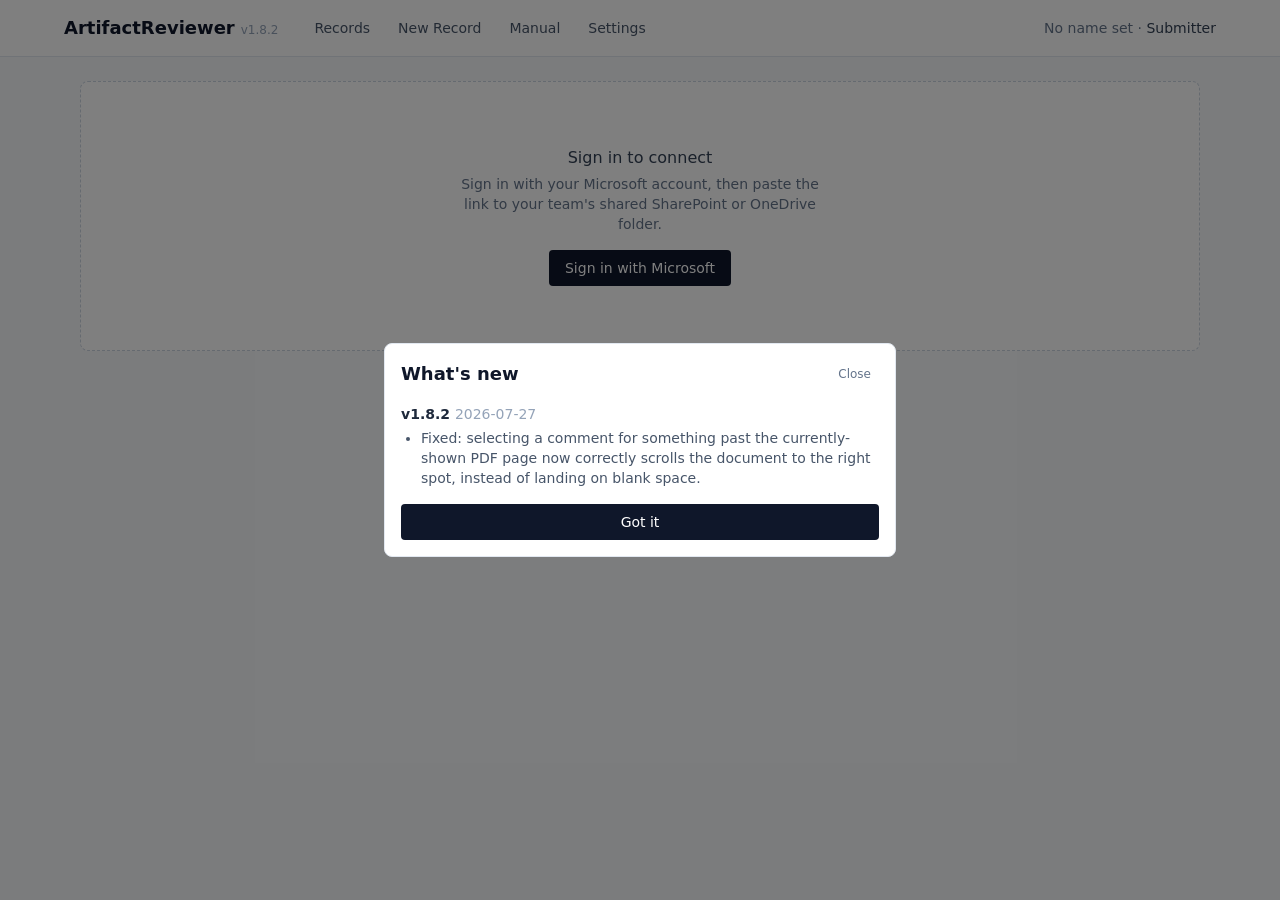
==== commit cfbc5910: "Update ArtifactReviewer to v1.8.2" ====
--- a/artifactreviewer/index.html
+++ b/artifactreviewer/index.html
@@ -5,7 +5,7 @@
     <meta name="viewport" content="width=device-width, initial-scale=1.0" />
     <link rel="icon" type="image/png" href="./icon.png" />
     <title>ArtifactReviewer</title>
-    <script type="module" crossorigin src="./assets/main-C5TPOP4g.js"></script>
+    <script type="module" crossorigin src="./assets/main-CupIk0Ie.js"></script>
     <link rel="modulepreload" crossorigin href="./assets/modulepreload-polyfill-B5Qt9EMX.js">
     <link rel="modulepreload" crossorigin href="./assets/vendor-react-DX1MNIsZ.js">
     <link rel="modulepreload" crossorigin href="./assets/vendor-markdown-D0iRVHvK.js">
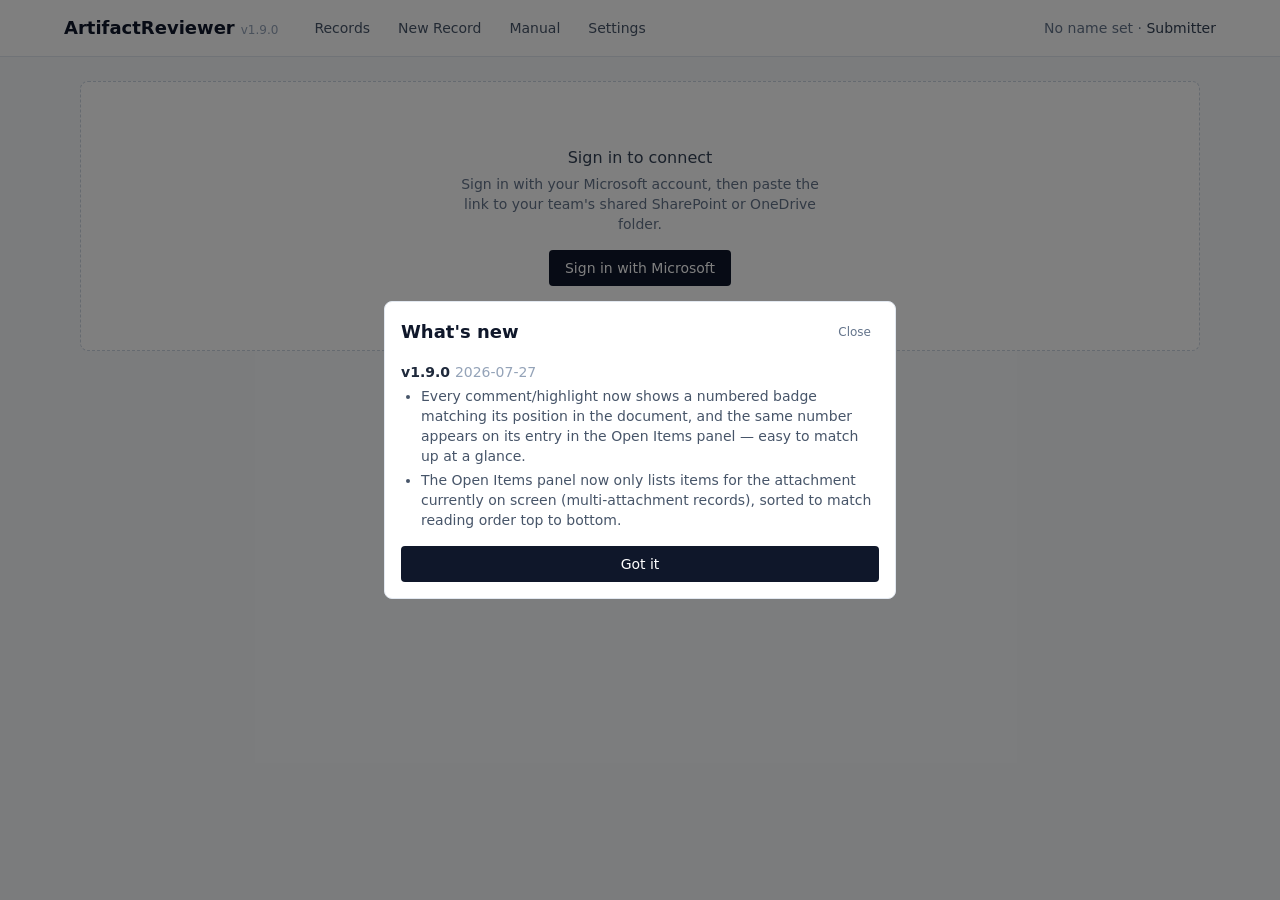
==== commit 962648b6: "Update ArtifactReviewer to v1.9.0" ====
--- a/artifactreviewer/index.html
+++ b/artifactreviewer/index.html
@@ -5,7 +5,7 @@
     <meta name="viewport" content="width=device-width, initial-scale=1.0" />
     <link rel="icon" type="image/png" href="./icon.png" />
     <title>ArtifactReviewer</title>
-    <script type="module" crossorigin src="./assets/main-CupIk0Ie.js"></script>
+    <script type="module" crossorigin src="./assets/main-BTBS7W5u.js"></script>
     <link rel="modulepreload" crossorigin href="./assets/modulepreload-polyfill-B5Qt9EMX.js">
     <link rel="modulepreload" crossorigin href="./assets/vendor-react-DX1MNIsZ.js">
     <link rel="modulepreload" crossorigin href="./assets/vendor-markdown-D0iRVHvK.js">
@@ -15,7 +15,7 @@
     <link rel="modulepreload" crossorigin href="./assets/vendor-sanitize-bRchjNq8.js">
     <link rel="modulepreload" crossorigin href="./assets/vendor-pdf-AWXkZSBP.js">
     <link rel="modulepreload" crossorigin href="./assets/vendor-xlsx-DLNWaC59.js">
-    <link rel="stylesheet" crossorigin href="./assets/main-D6wNZ6uM.css">
+    <link rel="stylesheet" crossorigin href="./assets/main-dha6m4ot.css">
   </head>
   <body>
     <div id="root"></div>
--- a/artifactreviewer/assets/main-dha6m4ot.css
+++ b/artifactreviewer/assets/main-dha6m4ot.css
@@ -0,0 +1 @@
+*,:before,:after{--tw-border-spacing-x: 0;--tw-border-spacing-y: 0;--tw-translate-x: 0;--tw-translate-y: 0;--tw-rotate: 0;--tw-skew-x: 0;--tw-skew-y: 0;--tw-scale-x: 1;--tw-scale-y: 1;--tw-pan-x: ;--tw-pan-y: ;--tw-pinch-zoom: ;--tw-scroll-snap-strictness: proximity;--tw-gradient-from-position: ;--tw-gradient-via-position: ;--tw-gradient-to-position: ;--tw-ordinal: ;--tw-slashed-zero: ;--tw-numeric-figure: ;--tw-numeric-spacing: ;--tw-numeric-fraction: ;--tw-ring-inset: ;--tw-ring-offset-width: 0px;--tw-ring-offset-color: #fff;--tw-ring-color: rgb(59 130 246 / .5);--tw-ring-offset-shadow: 0 0 #0000;--tw-ring-shadow: 0 0 #0000;--tw-shadow: 0 0 #0000;--tw-shadow-colored: 0 0 #0000;--tw-blur: ;--tw-brightness: ;--tw-contrast: ;--tw-grayscale: ;--tw-hue-rotate: ;--tw-invert: ;--tw-saturate: ;--tw-sepia: ;--tw-drop-shadow: ;--tw-backdrop-blur: ;--tw-backdrop-brightness: ;--tw-backdrop-contrast: ;--tw-backdrop-grayscale: ;--tw-backdrop-hue-rotate: ;--tw-backdrop-invert: ;--tw-backdrop-opacity: ;--tw-backdrop-saturate: ;--tw-backdrop-sepia: ;--tw-contain-size: ;--tw-contain-layout: ;--tw-contain-paint: ;--tw-contain-style: }::backdrop{--tw-border-spacing-x: 0;--tw-border-spacing-y: 0;--tw-translate-x: 0;--tw-translate-y: 0;--tw-rotate: 0;--tw-skew-x: 0;--tw-skew-y: 0;--tw-scale-x: 1;--tw-scale-y: 1;--tw-pan-x: ;--tw-pan-y: ;--tw-pinch-zoom: ;--tw-scroll-snap-strictness: proximity;--tw-gradient-from-position: ;--tw-gradient-via-position: ;--tw-gradient-to-position: ;--tw-ordinal: ;--tw-slashed-zero: ;--tw-numeric-figure: ;--tw-numeric-spacing: ;--tw-numeric-fraction: ;--tw-ring-inset: ;--tw-ring-offset-width: 0px;--tw-ring-offset-color: #fff;--tw-ring-color: rgb(59 130 246 / .5);--tw-ring-offset-shadow: 0 0 #0000;--tw-ring-shadow: 0 0 #0000;--tw-shadow: 0 0 #0000;--tw-shadow-colored: 0 0 #0000;--tw-blur: ;--tw-brightness: ;--tw-contrast: ;--tw-grayscale: ;--tw-hue-rotate: ;--tw-invert: ;--tw-saturate: ;--tw-sepia: ;--tw-drop-shadow: ;--tw-backdrop-blur: ;--tw-backdrop-brightness: ;--tw-backdrop-contrast: ;--tw-backdrop-grayscale: ;--tw-backdrop-hue-rotate: ;--tw-backdrop-invert: ;--tw-backdrop-opacity: ;--tw-backdrop-saturate: ;--tw-backdrop-sepia: ;--tw-contain-size: ;--tw-contain-layout: ;--tw-contain-paint: ;--tw-contain-style: }*,:before,:after{box-sizing:border-box;border-width:0;border-style:solid;border-color:#e5e7eb}:before,:after{--tw-content: ""}html,:host{line-height:1.5;-webkit-text-size-adjust:100%;-moz-tab-size:4;-o-tab-size:4;tab-size:4;font-family:ui-sans-serif,system-ui,sans-serif,"Apple Color Emoji","Segoe UI Emoji",Segoe UI Symbol,"Noto Color Emoji";font-feature-settings:normal;font-variation-settings:normal;-webkit-tap-highlight-color:transparent}body{margin:0;line-height:inherit}hr{height:0;color:inherit;border-top-width:1px}abbr:where([title]){-webkit-text-decoration:underline dotted;text-decoration:underline dotted}h1,h2,h3,h4,h5,h6{font-size:inherit;font-weight:inherit}a{color:inherit;text-decoration:inherit}b,strong{font-weight:bolder}code,kbd,samp,pre{font-family:ui-monospace,SFMono-Regular,Menlo,Monaco,Consolas,Liberation Mono,Courier New,monospace;font-feature-settings:normal;font-variation-settings:normal;font-size:1em}small{font-size:80%}sub,sup{font-size:75%;line-height:0;position:relative;vertical-align:baseline}sub{bottom:-.25em}sup{top:-.5em}table{text-indent:0;border-color:inherit;border-collapse:collapse}button,input,optgroup,select,textarea{font-family:inherit;font-feature-settings:inherit;font-variation-settings:inherit;font-size:100%;font-weight:inherit;line-height:inherit;letter-spacing:inherit;color:inherit;margin:0;padding:0}button,select{text-transform:none}button,input:where([type=button]),input:where([type=reset]),input:where([type=submit]){-webkit-appearance:button;background-color:transparent;background-image:none}:-moz-focusring{outline:auto}:-moz-ui-invalid{box-shadow:none}progress{vertical-align:baseline}::-webkit-inner-spin-button,::-webkit-outer-spin-button{height:auto}[type=search]{-webkit-appearance:textfield;outline-offset:-2px}::-webkit-search-decoration{-webkit-appearance:none}::-webkit-file-upload-button{-webkit-appearance:button;font:inherit}summary{display:list-item}blockquote,dl,dd,h1,h2,h3,h4,h5,h6,hr,figure,p,pre{margin:0}fieldset{margin:0;padding:0}legend{padding:0}ol,ul,menu{list-style:none;margin:0;padding:0}dialog{padding:0}textarea{resize:vertical}input::-moz-placeholder,textarea::-moz-placeholder{opacity:1;color:#9ca3af}input::placeholder,textarea::placeholder{opacity:1;color:#9ca3af}button,[role=button]{cursor:pointer}:disabled{cursor:default}img,svg,video,canvas,audio,iframe,embed,object{display:block;vertical-align:middle}img,video{max-width:100%;height:auto}[hidden]:where(:not([hidden=until-found])){display:none}html,body{--tw-bg-opacity: 1;background-color:rgb(248 250 252 / var(--tw-bg-opacity, 1))}html:is(.dark *),body:is(.dark *){--tw-bg-opacity: 1;background-color:rgb(15 23 42 / var(--tw-bg-opacity, 1))}.\!container{width:100%!important}.container{width:100%}@media (min-width: 640px){.\!container{max-width:640px!important}.container{max-width:640px}}@media (min-width: 768px){.\!container{max-width:768px!important}.container{max-width:768px}}@media (min-width: 1024px){.\!container{max-width:1024px!important}.container{max-width:1024px}}@media (min-width: 1280px){.\!container{max-width:1280px!important}.container{max-width:1280px}}@media (min-width: 1536px){.\!container{max-width:1536px!important}.container{max-width:1536px}}.prose{color:var(--tw-prose-body);max-width:800px}.prose :where(p):not(:where([class~=not-prose],[class~=not-prose] *)){margin-top:1.25em;margin-bottom:1.25em}.prose :where([class~=lead]):not(:where([class~=not-prose],[class~=not-prose] *)){color:var(--tw-prose-lead);font-size:1.25em;line-height:1.6;margin-top:1.2em;margin-bottom:1.2em}.prose :where(a):not(:where([class~=not-prose],[class~=not-prose] *)){color:var(--tw-prose-links);text-decoration:underline;font-weight:500}.prose :where(strong):not(:where([class~=not-prose],[class~=not-prose] *)){color:var(--tw-prose-bold);font-weight:600}.prose :where(a strong):not(:where([class~=not-prose],[class~=not-prose] *)){color:inherit}.prose :where(blockquote strong):not(:where([class~=not-prose],[class~=not-prose] *)){color:inherit}.prose :where(thead th strong):not(:where([class~=not-prose],[class~=not-prose] *)){color:inherit}.prose :where(ol):not(:where([class~=not-prose],[class~=not-prose] *)){list-style-type:decimal;margin-top:1.25em;margin-bottom:1.25em;padding-inline-start:1.625em}.prose :where(ol[type=A]):not(:where([class~=not-prose],[class~=not-prose] *)){list-style-type:upper-alpha}.prose :where(ol[type=a]):not(:where([class~=not-prose],[class~=not-prose] *)){list-style-type:lower-alpha}.prose :where(ol[type=A s]):not(:where([class~=not-prose],[class~=not-prose] *)){list-style-type:upper-alpha}.prose :where(ol[type=a s]):not(:where([class~=not-prose],[class~=not-prose] *)){list-style-type:lower-alpha}.prose :where(ol[type=I]):not(:where([class~=not-prose],[class~=not-prose] *)){list-style-type:upper-roman}.prose :where(ol[type=i]):not(:where([class~=not-prose],[class~=not-prose] *)){list-style-type:lower-roman}.prose :where(ol[type=I s]):not(:where([class~=not-prose],[class~=not-prose] *)){list-style-type:upper-roman}.prose :where(ol[type=i s]):not(:where([class~=not-prose],[class~=not-prose] *)){list-style-type:lower-roman}.prose :where(ol[type="1"]):not(:where([class~=not-prose],[class~=not-prose] *)){list-style-type:decimal}.prose :where(ul):not(:where([class~=not-prose],[class~=not-prose] *)){list-style-type:disc;margin-top:1.25em;margin-bottom:1.25em;padding-inline-start:1.625em}.prose :where(ol>li):not(:where([class~=not-prose],[class~=not-prose] *))::marker{font-weight:400;color:var(--tw-prose-counters)}.prose :where(ul>li):not(:where([class~=not-prose],[class~=not-prose] *))::marker{color:var(--tw-prose-bullets)}.prose :where(dt):not(:where([class~=not-prose],[class~=not-prose] *)){color:var(--tw-prose-headings);font-weight:600;margin-top:1.25em}.prose :where(hr):not(:where([class~=not-prose],[class~=not-prose] *)){border-color:var(--tw-prose-hr);border-top-width:1px;margin-top:3em;margin-bottom:3em}.prose :where(blockquote):not(:where([class~=not-prose],[class~=not-prose] *)){font-weight:500;font-style:italic;color:var(--tw-prose-quotes);border-inline-start-width:.25rem;border-inline-start-color:var(--tw-prose-quote-borders);quotes:"“""”""‘""’";margin-top:1.6em;margin-bottom:1.6em;padding-inline-start:1em}.prose :where(blockquote p:first-of-type):not(:where([class~=not-prose],[class~=not-prose] *)):before{content:open-quote}.prose :where(blockquote p:last-of-type):not(:where([class~=not-prose],[class~=not-prose] *)):after{content:close-quote}.prose :where(h1):not(:where([class~=not-prose],[class~=not-prose] *)){color:var(--tw-prose-headings);font-weight:800;font-size:2.25em;margin-top:0;margin-bottom:.8888889em;line-height:1.1111111}.prose :where(h1 strong):not(:where([class~=not-prose],[class~=not-prose] *)){font-weight:900;color:inherit}.prose :where(h2):not(:where([class~=not-prose],[class~=not-prose] *)){color:var(--tw-prose-headings);font-weight:700;font-size:1.5em;margin-top:2em;margin-bottom:1em;line-height:1.3333333}.prose :where(h2 strong):not(:where([class~=not-prose],[class~=not-prose] *)){font-weight:800;color:inherit}.prose :where(h3):not(:where([class~=not-prose],[class~=not-prose] *)){color:var(--tw-prose-headings);font-weight:600;font-size:1.25em;margin-top:1.6em;margin-bottom:.6em;line-height:1.6}.prose :where(h3 strong):not(:where([class~=not-prose],[class~=not-prose] *)){font-weight:700;color:inherit}.prose :where(h4):not(:where([class~=not-prose],[class~=not-prose] *)){color:var(--tw-prose-headings);font-weight:600;margin-top:1.5em;margin-bottom:.5em;line-height:1.5}.prose :where(h4 strong):not(:where([class~=not-prose],[class~=not-prose] *)){font-weight:700;color:inherit}.prose :where(img):not(:where([class~=not-prose],[class~=not-prose] *)){margin-top:2em;margin-bottom:2em}.prose :where(picture):not(:where([class~=not-prose],[class~=not-prose] *)){display:block;margin-top:2em;margin-bottom:2em}.prose :where(video):not(:where([class~=not-prose],[class~=not-prose] *)){margin-top:2em;margin-bottom:2em}.prose :where(kbd):not(:where([class~=not-prose],[class~=not-prose] *)){font-weight:500;font-family:inherit;color:var(--tw-prose-kbd);box-shadow:0 0 0 1px var(--tw-prose-kbd-shadows),0 3px 0 var(--tw-prose-kbd-shadows);font-size:.875em;border-radius:.3125rem;padding-top:.1875em;padding-inline-end:.375em;padding-bottom:.1875em;padding-inline-start:.375em}.prose :where(code):not(:where([class~=not-prose],[class~=not-prose] *)){color:var(--tw-prose-code);font-weight:600;font-size:.875em}.prose :where(code):not(:where([class~=not-prose],[class~=not-prose] *)):before{content:"`"}.prose :where(code):not(:where([class~=not-prose],[class~=not-prose] *)):after{content:"`"}.prose :where(a code):not(:where([class~=not-prose],[class~=not-prose] *)){color:inherit}.prose :where(h1 code):not(:where([class~=not-prose],[class~=not-prose] *)){color:inherit}.prose :where(h2 code):not(:where([class~=not-prose],[class~=not-prose] *)){color:inherit;font-size:.875em}.prose :where(h3 code):not(:where([class~=not-prose],[class~=not-prose] *)){color:inherit;font-size:.9em}.prose :where(h4 code):not(:where([class~=not-prose],[class~=not-prose] *)){color:inherit}.prose :where(blockquote code):not(:where([class~=not-prose],[class~=not-prose] *)){color:inherit}.prose :where(thead th code):not(:where([class~=not-prose],[class~=not-prose] *)){color:inherit}.prose :where(pre):not(:where([class~=not-prose],[class~=not-prose] *)){color:var(--tw-prose-pre-code);background-color:var(--tw-prose-pre-bg);overflow-x:auto;font-weight:400;font-size:.875em;line-height:1.7142857;margin-top:1.7142857em;margin-bottom:1.7142857em;border-radius:.375rem;padding-top:.8571429em;padding-inline-end:1.1428571em;padding-bottom:.8571429em;padding-inline-start:1.1428571em}.prose :where(pre code):not(:where([class~=not-prose],[class~=not-prose] *)){background-color:transparent;border-width:0;border-radius:0;padding:0;font-weight:inherit;color:inherit;font-size:inherit;font-family:inherit;line-height:inherit}.prose :where(pre code):not(:where([class~=not-prose],[class~=not-prose] *)):before{content:none}.prose :where(pre code):not(:where([class~=not-prose],[class~=not-prose] *)):after{content:none}.prose :where(table):not(:where([class~=not-prose],[class~=not-prose] *)){width:100%;table-layout:auto;margin-top:2em;margin-bottom:2em;font-size:.875em;line-height:1.7142857}.prose :where(thead):not(:where([class~=not-prose],[class~=not-prose] *)){border-bottom-width:1px;border-bottom-color:var(--tw-prose-th-borders)}.prose :where(thead th):not(:where([class~=not-prose],[class~=not-prose] *)){color:var(--tw-prose-headings);font-weight:600;vertical-align:bottom;padding-inline-end:.5714286em;padding-bottom:.5714286em;padding-inline-start:.5714286em}.prose :where(tbody tr):not(:where([class~=not-prose],[class~=not-prose] *)){border-bottom-width:1px;border-bottom-color:var(--tw-prose-td-borders)}.prose :where(tbody tr:last-child):not(:where([class~=not-prose],[class~=not-prose] *)){border-bottom-width:0}.prose :where(tbody td):not(:where([class~=not-prose],[class~=not-prose] *)){vertical-align:baseline}.prose :where(tfoot):not(:where([class~=not-prose],[class~=not-prose] *)){border-top-width:1px;border-top-color:var(--tw-prose-th-borders)}.prose :where(tfoot td):not(:where([class~=not-prose],[class~=not-prose] *)){vertical-align:top}.prose :where(th,td):not(:where([class~=not-prose],[class~=not-prose] *)){text-align:start}.prose :where(figure>*):not(:where([class~=not-prose],[class~=not-prose] *)){margin-top:0;margin-bottom:0}.prose :where(figcaption):not(:where([class~=not-prose],[class~=not-prose] *)){color:var(--tw-prose-captions);font-size:.875em;line-height:1.4285714;margin-top:.8571429em}.prose{--tw-prose-body: #374151;--tw-prose-headings: #111827;--tw-prose-lead: #4b5563;--tw-prose-links: #111827;--tw-prose-bold: #111827;--tw-prose-counters: #6b7280;--tw-prose-bullets: #d1d5db;--tw-prose-hr: #e5e7eb;--tw-prose-quotes: #111827;--tw-prose-quote-borders: #e5e7eb;--tw-prose-captions: #6b7280;--tw-prose-kbd: #111827;--tw-prose-kbd-shadows: rgb(17 24 39 / 10%);--tw-prose-code: #111827;--tw-prose-pre-code: #e5e7eb;--tw-prose-pre-bg: #1f2937;--tw-prose-th-borders: #d1d5db;--tw-prose-td-borders: #e5e7eb;--tw-prose-invert-body: #d1d5db;--tw-prose-invert-headings: #fff;--tw-prose-invert-lead: #9ca3af;--tw-prose-invert-links: #fff;--tw-prose-invert-bold: #fff;--tw-prose-invert-counters: #9ca3af;--tw-prose-invert-bullets: #4b5563;--tw-prose-invert-hr: #374151;--tw-prose-invert-quotes: #f3f4f6;--tw-prose-invert-quote-borders: #374151;--tw-prose-invert-captions: #9ca3af;--tw-prose-invert-kbd: #fff;--tw-prose-invert-kbd-shadows: rgb(255 255 255 / 10%);--tw-prose-invert-code: #fff;--tw-prose-invert-pre-code: #d1d5db;--tw-prose-invert-pre-bg: rgb(0 0 0 / 50%);--tw-prose-invert-th-borders: #4b5563;--tw-prose-invert-td-borders: #374151;font-size:1rem;line-height:1.75}.prose :where(picture>img):not(:where([class~=not-prose],[class~=not-prose] *)){margin-top:0;margin-bottom:0}.prose :where(li):not(:where([class~=not-prose],[class~=not-prose] *)){margin-top:.5em;margin-bottom:.5em}.prose :where(ol>li):not(:where([class~=not-prose],[class~=not-prose] *)){padding-inline-start:.375em}.prose :where(ul>li):not(:where([class~=not-prose],[class~=not-prose] *)){padding-inline-start:.375em}.prose :where(.prose>ul>li p):not(:where([class~=not-prose],[class~=not-prose] *)){margin-top:.75em;margin-bottom:.75em}.prose :where(.prose>ul>li>p:first-child):not(:where([class~=not-prose],[class~=not-prose] *)){margin-top:1.25em}.prose :where(.prose>ul>li>p:last-child):not(:where([class~=not-prose],[class~=not-prose] *)){margin-bottom:1.25em}.prose :where(.prose>ol>li>p:first-child):not(:where([class~=not-prose],[class~=not-prose] *)){margin-top:1.25em}.prose :where(.prose>ol>li>p:last-child):not(:where([class~=not-prose],[class~=not-prose] *)){margin-bottom:1.25em}.prose :where(ul ul,ul ol,ol ul,ol ol):not(:where([class~=not-prose],[class~=not-prose] *)){margin-top:.75em;margin-bottom:.75em}.prose :where(dl):not(:where([class~=not-prose],[class~=not-prose] *)){margin-top:1.25em;margin-bottom:1.25em}.prose :where(dd):not(:where([class~=not-prose],[class~=not-prose] *)){margin-top:.5em;padding-inline-start:1.625em}.prose :where(hr+*):not(:where([class~=not-prose],[class~=not-prose] *)){margin-top:0}.prose :where(h2+*):not(:where([class~=not-prose],[class~=not-prose] *)){margin-top:0}.prose :where(h3+*):not(:where([class~=not-prose],[class~=not-prose] *)){margin-top:0}.prose :where(h4+*):not(:where([class~=not-prose],[class~=not-prose] *)){margin-top:0}.prose :where(thead th:first-child):not(:where([class~=not-prose],[class~=not-prose] *)){padding-inline-start:0}.prose :where(thead th:last-child):not(:where([class~=not-prose],[class~=not-prose] *)){padding-inline-end:0}.prose :where(tbody td,tfoot td):not(:where([class~=not-prose],[class~=not-prose] *)){padding-top:.5714286em;padding-inline-end:.5714286em;padding-bottom:.5714286em;padding-inline-start:.5714286em}.prose :where(tbody td:first-child,tfoot td:first-child):not(:where([class~=not-prose],[class~=not-prose] *)){padding-inline-start:0}.prose :where(tbody td:last-child,tfoot td:last-child):not(:where([class~=not-prose],[class~=not-prose] *)){padding-inline-end:0}.prose :where(figure):not(:where([class~=not-prose],[class~=not-prose] *)){margin-top:2em;margin-bottom:2em}.prose :where(.prose>:first-child):not(:where([class~=not-prose],[class~=not-prose] *)){margin-top:0}.prose :where(.prose>:last-child):not(:where([class~=not-prose],[class~=not-prose] *)){margin-bottom:0}.prose-sm{font-size:.875rem;line-height:1.7142857}.prose-sm :where(p):not(:where([class~=not-prose],[class~=not-prose] *)){margin-top:1.1428571em;margin-bottom:1.1428571em}.prose-sm :where([class~=lead]):not(:where([class~=not-prose],[class~=not-prose] *)){font-size:1.2857143em;line-height:1.5555556;margin-top:.8888889em;margin-bottom:.8888889em}.prose-sm :where(blockquote):not(:where([class~=not-prose],[class~=not-prose] *)){margin-top:1.3333333em;margin-bottom:1.3333333em;padding-inline-start:1.1111111em}.prose-sm :where(h1):not(:where([class~=not-prose],[class~=not-prose] *)){font-size:2.1428571em;margin-top:0;margin-bottom:.8em;line-height:1.2}.prose-sm :where(h2):not(:where([class~=not-prose],[class~=not-prose] *)){font-size:1.4285714em;margin-top:1.6em;margin-bottom:.8em;line-height:1.4}.prose-sm :where(h3):not(:where([class~=not-prose],[class~=not-prose] *)){font-size:1.2857143em;margin-top:1.5555556em;margin-bottom:.4444444em;line-height:1.5555556}.prose-sm :where(h4):not(:where([class~=not-prose],[class~=not-prose] *)){margin-top:1.4285714em;margin-bottom:.5714286em;line-height:1.4285714}.prose-sm :where(img):not(:where([class~=not-prose],[class~=not-prose] *)){margin-top:1.7142857em;margin-bottom:1.7142857em}.prose-sm :where(picture):not(:where([class~=not-prose],[class~=not-prose] *)){margin-top:1.7142857em;margin-bottom:1.7142857em}.prose-sm :where(picture>img):not(:where([class~=not-prose],[class~=not-prose] *)){margin-top:0;margin-bottom:0}.prose-sm :where(video):not(:where([class~=not-prose],[class~=not-prose] *)){margin-top:1.7142857em;margin-bottom:1.7142857em}.prose-sm :where(kbd):not(:where([class~=not-prose],[class~=not-prose] *)){font-size:.8571429em;border-radius:.3125rem;padding-top:.1428571em;padding-inline-end:.3571429em;padding-bottom:.1428571em;padding-inline-start:.3571429em}.prose-sm :where(code):not(:where([class~=not-prose],[class~=not-prose] *)){font-size:.8571429em}.prose-sm :where(h2 code):not(:where([class~=not-prose],[class~=not-prose] *)){font-size:.9em}.prose-sm :where(h3 code):not(:where([class~=not-prose],[class~=not-prose] *)){font-size:.8888889em}.prose-sm :where(pre):not(:where([class~=not-prose],[class~=not-prose] *)){font-size:.8571429em;line-height:1.6666667;margin-top:1.6666667em;margin-bottom:1.6666667em;border-radius:.25rem;padding-top:.6666667em;padding-inline-end:1em;padding-bottom:.6666667em;padding-inline-start:1em}.prose-sm :where(ol):not(:where([class~=not-prose],[class~=not-prose] *)){margin-top:1.1428571em;margin-bottom:1.1428571em;padding-inline-start:1.5714286em}.prose-sm :where(ul):not(:where([class~=not-prose],[class~=not-prose] *)){margin-top:1.1428571em;margin-bottom:1.1428571em;padding-inline-start:1.5714286em}.prose-sm :where(li):not(:where([class~=not-prose],[class~=not-prose] *)){margin-top:.2857143em;margin-bottom:.2857143em}.prose-sm :where(ol>li):not(:where([class~=not-prose],[class~=not-prose] *)){padding-inline-start:.4285714em}.prose-sm :where(ul>li):not(:where([class~=not-prose],[class~=not-prose] *)){padding-inline-start:.4285714em}.prose-sm :where(.prose-sm>ul>li p):not(:where([class~=not-prose],[class~=not-prose] *)){margin-top:.5714286em;margin-bottom:.5714286em}.prose-sm :where(.prose-sm>ul>li>p:first-child):not(:where([class~=not-prose],[class~=not-prose] *)){margin-top:1.1428571em}.prose-sm :where(.prose-sm>ul>li>p:last-child):not(:where([class~=not-prose],[class~=not-prose] *)){margin-bottom:1.1428571em}.prose-sm :where(.prose-sm>ol>li>p:first-child):not(:where([class~=not-prose],[class~=not-prose] *)){margin-top:1.1428571em}.prose-sm :where(.prose-sm>ol>li>p:last-child):not(:where([class~=not-prose],[class~=not-prose] *)){margin-bottom:1.1428571em}.prose-sm :where(ul ul,ul ol,ol ul,ol ol):not(:where([class~=not-prose],[class~=not-prose] *)){margin-top:.5714286em;margin-bottom:.5714286em}.prose-sm :where(dl):not(:where([class~=not-prose],[class~=not-prose] *)){margin-top:1.1428571em;margin-bottom:1.1428571em}.prose-sm :where(dt):not(:where([class~=not-prose],[class~=not-prose] *)){margin-top:1.1428571em}.prose-sm :where(dd):not(:where([class~=not-prose],[class~=not-prose] *)){margin-top:.2857143em;padding-inline-start:1.5714286em}.prose-sm :where(hr):not(:where([class~=not-prose],[class~=not-prose] *)){margin-top:2.8571429em;margin-bottom:2.8571429em}.prose-sm :where(hr+*):not(:where([class~=not-prose],[class~=not-prose] *)){margin-top:0}.prose-sm :where(h2+*):not(:where([class~=not-prose],[class~=not-prose] *)){margin-top:0}.prose-sm :where(h3+*):not(:where([class~=not-prose],[class~=not-prose] *)){margin-top:0}.prose-sm :where(h4+*):not(:where([class~=not-prose],[class~=not-prose] *)){margin-top:0}.prose-sm :where(table):not(:where([class~=not-prose],[class~=not-prose] *)){font-size:.8571429em;line-height:1.5}.prose-sm :where(thead th):not(:where([class~=not-prose],[class~=not-prose] *)){padding-inline-end:1em;padding-bottom:.6666667em;padding-inline-start:1em}.prose-sm :where(thead th:first-child):not(:where([class~=not-prose],[class~=not-prose] *)){padding-inline-start:0}.prose-sm :where(thead th:last-child):not(:where([class~=not-prose],[class~=not-prose] *)){padding-inline-end:0}.prose-sm :where(tbody td,tfoot td):not(:where([class~=not-prose],[class~=not-prose] *)){padding-top:.6666667em;padding-inline-end:1em;padding-bottom:.6666667em;padding-inline-start:1em}.prose-sm :where(tbody td:first-child,tfoot td:first-child):not(:where([class~=not-prose],[class~=not-prose] *)){padding-inline-start:0}.prose-sm :where(tbody td:last-child,tfoot td:last-child):not(:where([class~=not-prose],[class~=not-prose] *)){padding-inline-end:0}.prose-sm :where(figure):not(:where([class~=not-prose],[class~=not-prose] *)){margin-top:1.7142857em;margin-bottom:1.7142857em}.prose-sm :where(figure>*):not(:where([class~=not-prose],[class~=not-prose] *)){margin-top:0;margin-bottom:0}.prose-sm :where(figcaption):not(:where([class~=not-prose],[class~=not-prose] *)){font-size:.8571429em;line-height:1.3333333;margin-top:.6666667em}.prose-sm :where(.prose-sm>:first-child):not(:where([class~=not-prose],[class~=not-prose] *)){margin-top:0}.prose-sm :where(.prose-sm>:last-child):not(:where([class~=not-prose],[class~=not-prose] *)){margin-bottom:0}.pointer-events-none{pointer-events:none}.pointer-events-auto{pointer-events:auto}.visible{visibility:visible}.static{position:static}.fixed{position:fixed}.absolute{position:absolute}.relative{position:relative}.sticky{position:sticky}.inset-0{top:0;right:0;bottom:0;left:0}.top-4{top:1rem}.z-10{z-index:10}.z-50{z-index:50}.mx-auto{margin-left:auto;margin-right:auto}.mb-2{margin-bottom:.5rem}.mb-3{margin-bottom:.75rem}.ml-2{margin-left:.5rem}.ml-auto{margin-left:auto}.mt-1{margin-top:.25rem}.mt-2{margin-top:.5rem}.mt-3{margin-top:.75rem}.mt-4{margin-top:1rem}.block{display:block}.inline-block{display:inline-block}.inline{display:inline}.flex{display:flex}.inline-flex{display:inline-flex}.table{display:table}.grid{display:grid}.hidden{display:none}.h-3{height:.75rem}.h-4{height:1rem}.h-5{height:1.25rem}.h-6{height:1.5rem}.h-full{height:100%}.max-h-\[80vh\]{max-height:80vh}.max-h-\[calc\(100vh-8rem\)\]{max-height:calc(100vh - 8rem)}.min-h-screen{min-height:100vh}.w-12{width:3rem}.w-3{width:.75rem}.w-4{width:1rem}.w-48{width:12rem}.w-5{width:1.25rem}.w-56{width:14rem}.w-64{width:16rem}.w-full{width:100%}.min-w-0{min-width:0px}.min-w-\[1\.5rem\]{min-width:1.5rem}.min-w-\[1rem\]{min-width:1rem}.max-w-6xl{max-width:72rem}.max-w-\[800px\]{max-width:800px}.max-w-lg{max-width:32rem}.max-w-md{max-width:28rem}.max-w-sm{max-width:24rem}.max-w-xl{max-width:36rem}.flex-1{flex:1 1 0%}.shrink-0{flex-shrink:0}.border-collapse{border-collapse:collapse}.-translate-x-1\/2{--tw-translate-x: -50%;transform:translate(var(--tw-translate-x),var(--tw-translate-y)) rotate(var(--tw-rotate)) skew(var(--tw-skew-x)) skewY(var(--tw-skew-y)) scaleX(var(--tw-scale-x)) scaleY(var(--tw-scale-y))}.-translate-y-1\/2{--tw-translate-y: -50%;transform:translate(var(--tw-translate-x),var(--tw-translate-y)) rotate(var(--tw-rotate)) skew(var(--tw-skew-x)) skewY(var(--tw-skew-y)) scaleX(var(--tw-scale-x)) scaleY(var(--tw-scale-y))}.-translate-y-full{--tw-translate-y: -100%;transform:translate(var(--tw-translate-x),var(--tw-translate-y)) rotate(var(--tw-rotate)) skew(var(--tw-skew-x)) skewY(var(--tw-skew-y)) scaleX(var(--tw-scale-x)) scaleY(var(--tw-scale-y))}.transform{transform:translate(var(--tw-translate-x),var(--tw-translate-y)) rotate(var(--tw-rotate)) skew(var(--tw-skew-x)) skewY(var(--tw-skew-y)) scaleX(var(--tw-scale-x)) scaleY(var(--tw-scale-y))}@keyframes spin{to{transform:rotate(360deg)}}.animate-spin{animation:spin 1s linear infinite}.cursor-pointer{cursor:pointer}.resize-none{resize:none}.list-disc{list-style-type:disc}.grid-cols-1{grid-template-columns:repeat(1,minmax(0,1fr))}.grid-cols-2{grid-template-columns:repeat(2,minmax(0,1fr))}.grid-cols-\[1fr_1fr_auto_auto\]{grid-template-columns:1fr 1fr auto auto}.flex-col{flex-direction:column}.flex-wrap{flex-wrap:wrap}.items-start{align-items:flex-start}.items-end{align-items:flex-end}.items-center{align-items:center}.items-baseline{align-items:baseline}.justify-end{justify-content:flex-end}.justify-center{justify-content:center}.justify-between{justify-content:space-between}.gap-1{gap:.25rem}.gap-1\.5{gap:.375rem}.gap-2{gap:.5rem}.gap-3{gap:.75rem}.gap-4{gap:1rem}.gap-6{gap:1.5rem}.space-y-0\.5>:not([hidden])~:not([hidden]){--tw-space-y-reverse: 0;margin-top:calc(.125rem * calc(1 - var(--tw-space-y-reverse)));margin-bottom:calc(.125rem * var(--tw-space-y-reverse))}.space-y-1>:not([hidden])~:not([hidden]){--tw-space-y-reverse: 0;margin-top:calc(.25rem * calc(1 - var(--tw-space-y-reverse)));margin-bottom:calc(.25rem * var(--tw-space-y-reverse))}.space-y-2>:not([hidden])~:not([hidden]){--tw-space-y-reverse: 0;margin-top:calc(.5rem * calc(1 - var(--tw-space-y-reverse)));margin-bottom:calc(.5rem * var(--tw-space-y-reverse))}.space-y-3>:not([hidden])~:not([hidden]){--tw-space-y-reverse: 0;margin-top:calc(.75rem * calc(1 - var(--tw-space-y-reverse)));margin-bottom:calc(.75rem * var(--tw-space-y-reverse))}.space-y-4>:not([hidden])~:not([hidden]){--tw-space-y-reverse: 0;margin-top:calc(1rem * calc(1 - var(--tw-space-y-reverse)));margin-bottom:calc(1rem * var(--tw-space-y-reverse))}.space-y-6>:not([hidden])~:not([hidden]){--tw-space-y-reverse: 0;margin-top:calc(1.5rem * calc(1 - var(--tw-space-y-reverse)));margin-bottom:calc(1.5rem * var(--tw-space-y-reverse))}.divide-y>:not([hidden])~:not([hidden]){--tw-divide-y-reverse: 0;border-top-width:calc(1px * calc(1 - var(--tw-divide-y-reverse)));border-bottom-width:calc(1px * var(--tw-divide-y-reverse))}.divide-slate-100>:not([hidden])~:not([hidden]){--tw-divide-opacity: 1;border-color:rgb(241 245 249 / var(--tw-divide-opacity, 1))}.self-start{align-self:flex-start}.overflow-auto{overflow:auto}.overflow-y-auto{overflow-y:auto}.overflow-x-hidden{overflow-x:hidden}.truncate{overflow:hidden;text-overflow:ellipsis;white-space:nowrap}.whitespace-nowrap{white-space:nowrap}.whitespace-pre-wrap{white-space:pre-wrap}.break-words{overflow-wrap:break-word}.rounded{border-radius:.25rem}.rounded-full{border-radius:9999px}.rounded-lg{border-radius:.5rem}.rounded-sm{border-radius:.125rem}.border{border-width:1px}.border-2{border-width:2px}.border-b{border-bottom-width:1px}.border-dashed{border-style:dashed}.border-amber-200{--tw-border-opacity: 1;border-color:rgb(253 230 138 / var(--tw-border-opacity, 1))}.border-amber-300{--tw-border-opacity: 1;border-color:rgb(252 211 77 / var(--tw-border-opacity, 1))}.border-amber-600{--tw-border-opacity: 1;border-color:rgb(217 119 6 / var(--tw-border-opacity, 1))}.border-blue-300{--tw-border-opacity: 1;border-color:rgb(147 197 253 / var(--tw-border-opacity, 1))}.border-cyan-300{--tw-border-opacity: 1;border-color:rgb(103 232 249 / var(--tw-border-opacity, 1))}.border-emerald-300{--tw-border-opacity: 1;border-color:rgb(110 231 183 / var(--tw-border-opacity, 1))}.border-emerald-600{--tw-border-opacity: 1;border-color:rgb(5 150 105 / var(--tw-border-opacity, 1))}.border-gray-400{--tw-border-opacity: 1;border-color:rgb(156 163 175 / var(--tw-border-opacity, 1))}.border-orange-300{--tw-border-opacity: 1;border-color:rgb(253 186 116 / var(--tw-border-opacity, 1))}.border-purple-300{--tw-border-opacity: 1;border-color:rgb(216 180 254 / var(--tw-border-opacity, 1))}.border-red-200{--tw-border-opacity: 1;border-color:rgb(254 202 202 / var(--tw-border-opacity, 1))}.border-red-300{--tw-border-opacity: 1;border-color:rgb(252 165 165 / var(--tw-border-opacity, 1))}.border-slate-200{--tw-border-opacity: 1;border-color:rgb(226 232 240 / var(--tw-border-opacity, 1))}.border-slate-300{--tw-border-opacity: 1;border-color:rgb(203 213 225 / var(--tw-border-opacity, 1))}.border-slate-900{--tw-border-opacity: 1;border-color:rgb(15 23 42 / var(--tw-border-opacity, 1))}.border-transparent{border-color:transparent}.border-t-slate-600{--tw-border-opacity: 1;border-top-color:rgb(71 85 105 / var(--tw-border-opacity, 1))}.bg-amber-100{--tw-bg-opacity: 1;background-color:rgb(254 243 199 / var(--tw-bg-opacity, 1))}.bg-amber-50{--tw-bg-opacity: 1;background-color:rgb(255 251 235 / var(--tw-bg-opacity, 1))}.bg-amber-500{--tw-bg-opacity: 1;background-color:rgb(245 158 11 / var(--tw-bg-opacity, 1))}.bg-amber-600{--tw-bg-opacity: 1;background-color:rgb(217 119 6 / var(--tw-bg-opacity, 1))}.bg-black\/50{background-color:#00000080}.bg-blue-100{--tw-bg-opacity: 1;background-color:rgb(219 234 254 / var(--tw-bg-opacity, 1))}.bg-cyan-100{--tw-bg-opacity: 1;background-color:rgb(207 250 254 / var(--tw-bg-opacity, 1))}.bg-emerald-100{--tw-bg-opacity: 1;background-color:rgb(209 250 229 / var(--tw-bg-opacity, 1))}.bg-emerald-50{--tw-bg-opacity: 1;background-color:rgb(236 253 245 / var(--tw-bg-opacity, 1))}.bg-emerald-500{--tw-bg-opacity: 1;background-color:rgb(16 185 129 / var(--tw-bg-opacity, 1))}.bg-emerald-600{--tw-bg-opacity: 1;background-color:rgb(5 150 105 / var(--tw-bg-opacity, 1))}.bg-gray-200{--tw-bg-opacity: 1;background-color:rgb(229 231 235 / var(--tw-bg-opacity, 1))}.bg-orange-100{--tw-bg-opacity: 1;background-color:rgb(255 237 213 / var(--tw-bg-opacity, 1))}.bg-purple-100{--tw-bg-opacity: 1;background-color:rgb(243 232 255 / var(--tw-bg-opacity, 1))}.bg-red-100{--tw-bg-opacity: 1;background-color:rgb(254 226 226 / var(--tw-bg-opacity, 1))}.bg-red-50{--tw-bg-opacity: 1;background-color:rgb(254 242 242 / var(--tw-bg-opacity, 1))}.bg-red-600{--tw-bg-opacity: 1;background-color:rgb(220 38 38 / var(--tw-bg-opacity, 1))}.bg-slate-100{--tw-bg-opacity: 1;background-color:rgb(241 245 249 / var(--tw-bg-opacity, 1))}.bg-slate-50{--tw-bg-opacity: 1;background-color:rgb(248 250 252 / var(--tw-bg-opacity, 1))}.bg-slate-900{--tw-bg-opacity: 1;background-color:rgb(15 23 42 / var(--tw-bg-opacity, 1))}.bg-white{--tw-bg-opacity: 1;background-color:rgb(255 255 255 / var(--tw-bg-opacity, 1))}.bg-yellow-300{--tw-bg-opacity: 1;background-color:rgb(253 224 71 / var(--tw-bg-opacity, 1))}.p-1\.5{padding:.375rem}.p-2{padding:.5rem}.p-3{padding:.75rem}.p-4{padding:1rem}.p-6{padding:1.5rem}.px-1{padding-left:.25rem;padding-right:.25rem}.px-1\.5{padding-left:.375rem;padding-right:.375rem}.px-2{padding-left:.5rem;padding-right:.5rem}.px-2\.5{padding-left:.625rem;padding-right:.625rem}.px-3{padding-left:.75rem;padding-right:.75rem}.px-4{padding-left:1rem;padding-right:1rem}.px-6{padding-left:1.5rem;padding-right:1.5rem}.py-0\.5{padding-top:.125rem;padding-bottom:.125rem}.py-1{padding-top:.25rem;padding-bottom:.25rem}.py-1\.5{padding-top:.375rem;padding-bottom:.375rem}.py-16{padding-top:4rem;padding-bottom:4rem}.py-2{padding-top:.5rem;padding-bottom:.5rem}.py-3{padding-top:.75rem;padding-bottom:.75rem}.py-6{padding-top:1.5rem;padding-bottom:1.5rem}.pl-5{padding-left:1.25rem}.text-left{text-align:left}.text-center{text-align:center}.font-mono{font-family:ui-monospace,SFMono-Regular,Menlo,Monaco,Consolas,Liberation Mono,Courier New,monospace}.text-\[10px\]{font-size:10px}.text-\[11px\]{font-size:11px}.text-\[9px\]{font-size:9px}.text-base{font-size:1rem;line-height:1.5rem}.text-lg{font-size:1.125rem;line-height:1.75rem}.text-sm{font-size:.875rem;line-height:1.25rem}.text-xs{font-size:.75rem;line-height:1rem}.font-bold{font-weight:700}.font-medium{font-weight:500}.font-normal{font-weight:400}.font-semibold{font-weight:600}.lowercase{text-transform:lowercase}.text-amber-600{--tw-text-opacity: 1;color:rgb(217 119 6 / var(--tw-text-opacity, 1))}.text-amber-700{--tw-text-opacity: 1;color:rgb(180 83 9 / var(--tw-text-opacity, 1))}.text-amber-800{--tw-text-opacity: 1;color:rgb(146 64 14 / var(--tw-text-opacity, 1))}.text-blue-600{--tw-text-opacity: 1;color:rgb(37 99 235 / var(--tw-text-opacity, 1))}.text-blue-800{--tw-text-opacity: 1;color:rgb(30 64 175 / var(--tw-text-opacity, 1))}.text-cyan-800{--tw-text-opacity: 1;color:rgb(21 94 117 / var(--tw-text-opacity, 1))}.text-emerald-600{--tw-text-opacity: 1;color:rgb(5 150 105 / var(--tw-text-opacity, 1))}.text-emerald-700{--tw-text-opacity: 1;color:rgb(4 120 87 / var(--tw-text-opacity, 1))}.text-emerald-800{--tw-text-opacity: 1;color:rgb(6 95 70 / var(--tw-text-opacity, 1))}.text-gray-700{--tw-text-opacity: 1;color:rgb(55 65 81 / var(--tw-text-opacity, 1))}.text-orange-800{--tw-text-opacity: 1;color:rgb(154 52 18 / var(--tw-text-opacity, 1))}.text-purple-800{--tw-text-opacity: 1;color:rgb(107 33 168 / var(--tw-text-opacity, 1))}.text-red-600{--tw-text-opacity: 1;color:rgb(220 38 38 / var(--tw-text-opacity, 1))}.text-red-700{--tw-text-opacity: 1;color:rgb(185 28 28 / var(--tw-text-opacity, 1))}.text-red-800{--tw-text-opacity: 1;color:rgb(153 27 27 / var(--tw-text-opacity, 1))}.text-slate-400{--tw-text-opacity: 1;color:rgb(148 163 184 / var(--tw-text-opacity, 1))}.text-slate-500{--tw-text-opacity: 1;color:rgb(100 116 139 / var(--tw-text-opacity, 1))}.text-slate-600{--tw-text-opacity: 1;color:rgb(71 85 105 / var(--tw-text-opacity, 1))}.text-slate-700{--tw-text-opacity: 1;color:rgb(51 65 85 / var(--tw-text-opacity, 1))}.text-slate-800{--tw-text-opacity: 1;color:rgb(30 41 59 / var(--tw-text-opacity, 1))}.text-slate-900{--tw-text-opacity: 1;color:rgb(15 23 42 / var(--tw-text-opacity, 1))}.text-white{--tw-text-opacity: 1;color:rgb(255 255 255 / var(--tw-text-opacity, 1))}.opacity-50{opacity:.5}.shadow{--tw-shadow: 0 1px 3px 0 rgb(0 0 0 / .1), 0 1px 2px -1px rgb(0 0 0 / .1);--tw-shadow-colored: 0 1px 3px 0 var(--tw-shadow-color), 0 1px 2px -1px var(--tw-shadow-color);box-shadow:var(--tw-ring-offset-shadow, 0 0 #0000),var(--tw-ring-shadow, 0 0 #0000),var(--tw-shadow)}.shadow-lg{--tw-shadow: 0 10px 15px -3px rgb(0 0 0 / .1), 0 4px 6px -4px rgb(0 0 0 / .1);--tw-shadow-colored: 0 10px 15px -3px var(--tw-shadow-color), 0 4px 6px -4px var(--tw-shadow-color);box-shadow:var(--tw-ring-offset-shadow, 0 0 #0000),var(--tw-ring-shadow, 0 0 #0000),var(--tw-shadow)}.shadow-sm{--tw-shadow: 0 1px 2px 0 rgb(0 0 0 / .05);--tw-shadow-colored: 0 1px 2px 0 var(--tw-shadow-color);box-shadow:var(--tw-ring-offset-shadow, 0 0 #0000),var(--tw-ring-shadow, 0 0 #0000),var(--tw-shadow)}.outline{outline-style:solid}.ring-2{--tw-ring-offset-shadow: var(--tw-ring-inset) 0 0 0 var(--tw-ring-offset-width) var(--tw-ring-offset-color);--tw-ring-shadow: var(--tw-ring-inset) 0 0 0 calc(2px + var(--tw-ring-offset-width)) var(--tw-ring-color);box-shadow:var(--tw-ring-offset-shadow),var(--tw-ring-shadow),var(--tw-shadow, 0 0 #0000)}.ring-slate-900{--tw-ring-opacity: 1;--tw-ring-color: rgb(15 23 42 / var(--tw-ring-opacity, 1))}.filter{filter:var(--tw-blur) var(--tw-brightness) var(--tw-contrast) var(--tw-grayscale) var(--tw-hue-rotate) var(--tw-invert) var(--tw-saturate) var(--tw-sepia) var(--tw-drop-shadow)}.transition{transition-property:color,background-color,border-color,text-decoration-color,fill,stroke,opacity,box-shadow,transform,filter,backdrop-filter;transition-timing-function:cubic-bezier(.4,0,.2,1);transition-duration:.15s}.textLayer{position:absolute;text-align:initial;top:0;right:0;bottom:0;left:0;overflow:clip;opacity:1;line-height:1;-webkit-text-size-adjust:none;-moz-text-size-adjust:none;text-size-adjust:none;forced-color-adjust:none;transform-origin:0 0}.textLayer span,.textLayer br{color:transparent;position:absolute;white-space:pre;cursor:text;transform-origin:0% 0%}.dark\:prose-invert:is(.dark *){--tw-prose-body: var(--tw-prose-invert-body);--tw-prose-headings: var(--tw-prose-invert-headings);--tw-prose-lead: var(--tw-prose-invert-lead);--tw-prose-links: var(--tw-prose-invert-links);--tw-prose-bold: var(--tw-prose-invert-bold);--tw-prose-counters: var(--tw-prose-invert-counters);--tw-prose-bullets: var(--tw-prose-invert-bullets);--tw-prose-hr: var(--tw-prose-invert-hr);--tw-prose-quotes: var(--tw-prose-invert-quotes);--tw-prose-quote-borders: var(--tw-prose-invert-quote-borders);--tw-prose-captions: var(--tw-prose-invert-captions);--tw-prose-kbd: var(--tw-prose-invert-kbd);--tw-prose-kbd-shadows: var(--tw-prose-invert-kbd-shadows);--tw-prose-code: var(--tw-prose-invert-code);--tw-prose-pre-code: var(--tw-prose-invert-pre-code);--tw-prose-pre-bg: var(--tw-prose-invert-pre-bg);--tw-prose-th-borders: var(--tw-prose-invert-th-borders);--tw-prose-td-borders: var(--tw-prose-invert-td-borders)}.hover\:border-slate-300:hover{--tw-border-opacity: 1;border-color:rgb(203 213 225 / var(--tw-border-opacity, 1))}.hover\:bg-amber-700:hover{--tw-bg-opacity: 1;background-color:rgb(180 83 9 / var(--tw-bg-opacity, 1))}.hover\:bg-emerald-700:hover{--tw-bg-opacity: 1;background-color:rgb(4 120 87 / var(--tw-bg-opacity, 1))}.hover\:bg-red-50:hover{--tw-bg-opacity: 1;background-color:rgb(254 242 242 / var(--tw-bg-opacity, 1))}.hover\:bg-red-700:hover{--tw-bg-opacity: 1;background-color:rgb(185 28 28 / var(--tw-bg-opacity, 1))}.hover\:bg-slate-100:hover{--tw-bg-opacity: 1;background-color:rgb(241 245 249 / var(--tw-bg-opacity, 1))}.hover\:bg-slate-200:hover{--tw-bg-opacity: 1;background-color:rgb(226 232 240 / var(--tw-bg-opacity, 1))}.hover\:bg-slate-50:hover{--tw-bg-opacity: 1;background-color:rgb(248 250 252 / var(--tw-bg-opacity, 1))}.hover\:underline:hover{text-decoration-line:underline}.hover\:shadow:hover{--tw-shadow: 0 1px 3px 0 rgb(0 0 0 / .1), 0 1px 2px -1px rgb(0 0 0 / .1);--tw-shadow-colored: 0 1px 3px 0 var(--tw-shadow-color), 0 1px 2px -1px var(--tw-shadow-color);box-shadow:var(--tw-ring-offset-shadow, 0 0 #0000),var(--tw-ring-shadow, 0 0 #0000),var(--tw-shadow)}.disabled\:opacity-40:disabled{opacity:.4}.disabled\:opacity-50:disabled{opacity:.5}.dark\:divide-slate-700:is(.dark *)>:not([hidden])~:not([hidden]){--tw-divide-opacity: 1;border-color:rgb(51 65 85 / var(--tw-divide-opacity, 1))}.dark\:border-amber-800:is(.dark *){--tw-border-opacity: 1;border-color:rgb(146 64 14 / var(--tw-border-opacity, 1))}.dark\:border-amber-900:is(.dark *){--tw-border-opacity: 1;border-color:rgb(120 53 15 / var(--tw-border-opacity, 1))}.dark\:border-blue-800:is(.dark *){--tw-border-opacity: 1;border-color:rgb(30 64 175 / var(--tw-border-opacity, 1))}.dark\:border-cyan-800:is(.dark *){--tw-border-opacity: 1;border-color:rgb(21 94 117 / var(--tw-border-opacity, 1))}.dark\:border-emerald-800:is(.dark *){--tw-border-opacity: 1;border-color:rgb(6 95 70 / var(--tw-border-opacity, 1))}.dark\:border-orange-800:is(.dark *){--tw-border-opacity: 1;border-color:rgb(154 52 18 / var(--tw-border-opacity, 1))}.dark\:border-purple-800:is(.dark *){--tw-border-opacity: 1;border-color:rgb(107 33 168 / var(--tw-border-opacity, 1))}.dark\:border-red-800:is(.dark *){--tw-border-opacity: 1;border-color:rgb(153 27 27 / var(--tw-border-opacity, 1))}.dark\:border-red-900:is(.dark *){--tw-border-opacity: 1;border-color:rgb(127 29 29 / var(--tw-border-opacity, 1))}.dark\:border-slate-100:is(.dark *){--tw-border-opacity: 1;border-color:rgb(241 245 249 / var(--tw-border-opacity, 1))}.dark\:border-slate-400:is(.dark *){--tw-border-opacity: 1;border-color:rgb(148 163 184 / var(--tw-border-opacity, 1))}.dark\:border-slate-500:is(.dark *){--tw-border-opacity: 1;border-color:rgb(100 116 139 / var(--tw-border-opacity, 1))}.dark\:border-slate-600:is(.dark *){--tw-border-opacity: 1;border-color:rgb(71 85 105 / var(--tw-border-opacity, 1))}.dark\:border-slate-700:is(.dark *){--tw-border-opacity: 1;border-color:rgb(51 65 85 / var(--tw-border-opacity, 1))}.dark\:border-t-slate-300:is(.dark *){--tw-border-opacity: 1;border-top-color:rgb(203 213 225 / var(--tw-border-opacity, 1))}.dark\:bg-amber-950:is(.dark *){--tw-bg-opacity: 1;background-color:rgb(69 26 3 / var(--tw-bg-opacity, 1))}.dark\:bg-blue-950:is(.dark *){--tw-bg-opacity: 1;background-color:rgb(23 37 84 / var(--tw-bg-opacity, 1))}.dark\:bg-cyan-950:is(.dark *){--tw-bg-opacity: 1;background-color:rgb(8 51 68 / var(--tw-bg-opacity, 1))}.dark\:bg-emerald-950:is(.dark *){--tw-bg-opacity: 1;background-color:rgb(2 44 34 / var(--tw-bg-opacity, 1))}.dark\:bg-orange-950:is(.dark *){--tw-bg-opacity: 1;background-color:rgb(67 20 7 / var(--tw-bg-opacity, 1))}.dark\:bg-purple-950:is(.dark *){--tw-bg-opacity: 1;background-color:rgb(59 7 100 / var(--tw-bg-opacity, 1))}.dark\:bg-red-950:is(.dark *){--tw-bg-opacity: 1;background-color:rgb(69 10 10 / var(--tw-bg-opacity, 1))}.dark\:bg-slate-100:is(.dark *){--tw-bg-opacity: 1;background-color:rgb(241 245 249 / var(--tw-bg-opacity, 1))}.dark\:bg-slate-400:is(.dark *){--tw-bg-opacity: 1;background-color:rgb(148 163 184 / var(--tw-bg-opacity, 1))}.dark\:bg-slate-700:is(.dark *){--tw-bg-opacity: 1;background-color:rgb(51 65 85 / var(--tw-bg-opacity, 1))}.dark\:bg-slate-800:is(.dark *){--tw-bg-opacity: 1;background-color:rgb(30 41 59 / var(--tw-bg-opacity, 1))}.dark\:bg-slate-900:is(.dark *){--tw-bg-opacity: 1;background-color:rgb(15 23 42 / var(--tw-bg-opacity, 1))}.dark\:bg-yellow-600:is(.dark *){--tw-bg-opacity: 1;background-color:rgb(202 138 4 / var(--tw-bg-opacity, 1))}.dark\:text-amber-300:is(.dark *){--tw-text-opacity: 1;color:rgb(252 211 77 / var(--tw-text-opacity, 1))}.dark\:text-amber-400:is(.dark *){--tw-text-opacity: 1;color:rgb(251 191 36 / var(--tw-text-opacity, 1))}.dark\:text-blue-300:is(.dark *){--tw-text-opacity: 1;color:rgb(147 197 253 / var(--tw-text-opacity, 1))}.dark\:text-blue-400:is(.dark *){--tw-text-opacity: 1;color:rgb(96 165 250 / var(--tw-text-opacity, 1))}.dark\:text-cyan-300:is(.dark *){--tw-text-opacity: 1;color:rgb(103 232 249 / var(--tw-text-opacity, 1))}.dark\:text-emerald-300:is(.dark *){--tw-text-opacity: 1;color:rgb(110 231 183 / var(--tw-text-opacity, 1))}.dark\:text-emerald-400:is(.dark *){--tw-text-opacity: 1;color:rgb(52 211 153 / var(--tw-text-opacity, 1))}.dark\:text-orange-300:is(.dark *){--tw-text-opacity: 1;color:rgb(253 186 116 / var(--tw-text-opacity, 1))}.dark\:text-purple-300:is(.dark *){--tw-text-opacity: 1;color:rgb(216 180 254 / var(--tw-text-opacity, 1))}.dark\:text-red-300:is(.dark *){--tw-text-opacity: 1;color:rgb(252 165 165 / var(--tw-text-opacity, 1))}.dark\:text-red-400:is(.dark *){--tw-text-opacity: 1;color:rgb(248 113 113 / var(--tw-text-opacity, 1))}.dark\:text-slate-100:is(.dark *){--tw-text-opacity: 1;color:rgb(241 245 249 / var(--tw-text-opacity, 1))}.dark\:text-slate-200:is(.dark *){--tw-text-opacity: 1;color:rgb(226 232 240 / var(--tw-text-opacity, 1))}.dark\:text-slate-300:is(.dark *){--tw-text-opacity: 1;color:rgb(203 213 225 / var(--tw-text-opacity, 1))}.dark\:text-slate-400:is(.dark *){--tw-text-opacity: 1;color:rgb(148 163 184 / var(--tw-text-opacity, 1))}.dark\:text-slate-500:is(.dark *){--tw-text-opacity: 1;color:rgb(100 116 139 / var(--tw-text-opacity, 1))}.dark\:text-slate-900:is(.dark *){--tw-text-opacity: 1;color:rgb(15 23 42 / var(--tw-text-opacity, 1))}.dark\:placeholder\:text-slate-400:is(.dark *)::-moz-placeholder{--tw-text-opacity: 1;color:rgb(148 163 184 / var(--tw-text-opacity, 1))}.dark\:placeholder\:text-slate-400:is(.dark *)::placeholder{--tw-text-opacity: 1;color:rgb(148 163 184 / var(--tw-text-opacity, 1))}.dark\:hover\:border-slate-600:hover:is(.dark *){--tw-border-opacity: 1;border-color:rgb(71 85 105 / var(--tw-border-opacity, 1))}.dark\:hover\:bg-red-950:hover:is(.dark *){--tw-bg-opacity: 1;background-color:rgb(69 10 10 / var(--tw-bg-opacity, 1))}.dark\:hover\:bg-slate-600:hover:is(.dark *){--tw-bg-opacity: 1;background-color:rgb(71 85 105 / var(--tw-bg-opacity, 1))}.dark\:hover\:bg-slate-700:hover:is(.dark *){--tw-bg-opacity: 1;background-color:rgb(51 65 85 / var(--tw-bg-opacity, 1))}@media (min-width: 640px){.sm\:grid-cols-2{grid-template-columns:repeat(2,minmax(0,1fr))}}@media (min-width: 1024px){.lg\:block{display:block}.lg\:grid-cols-3{grid-template-columns:repeat(3,minmax(0,1fr))}.lg\:grid-cols-\[minmax\(0\,2fr\)_minmax\(0\,1fr\)\]{grid-template-columns:minmax(0,2fr) minmax(0,1fr)}}
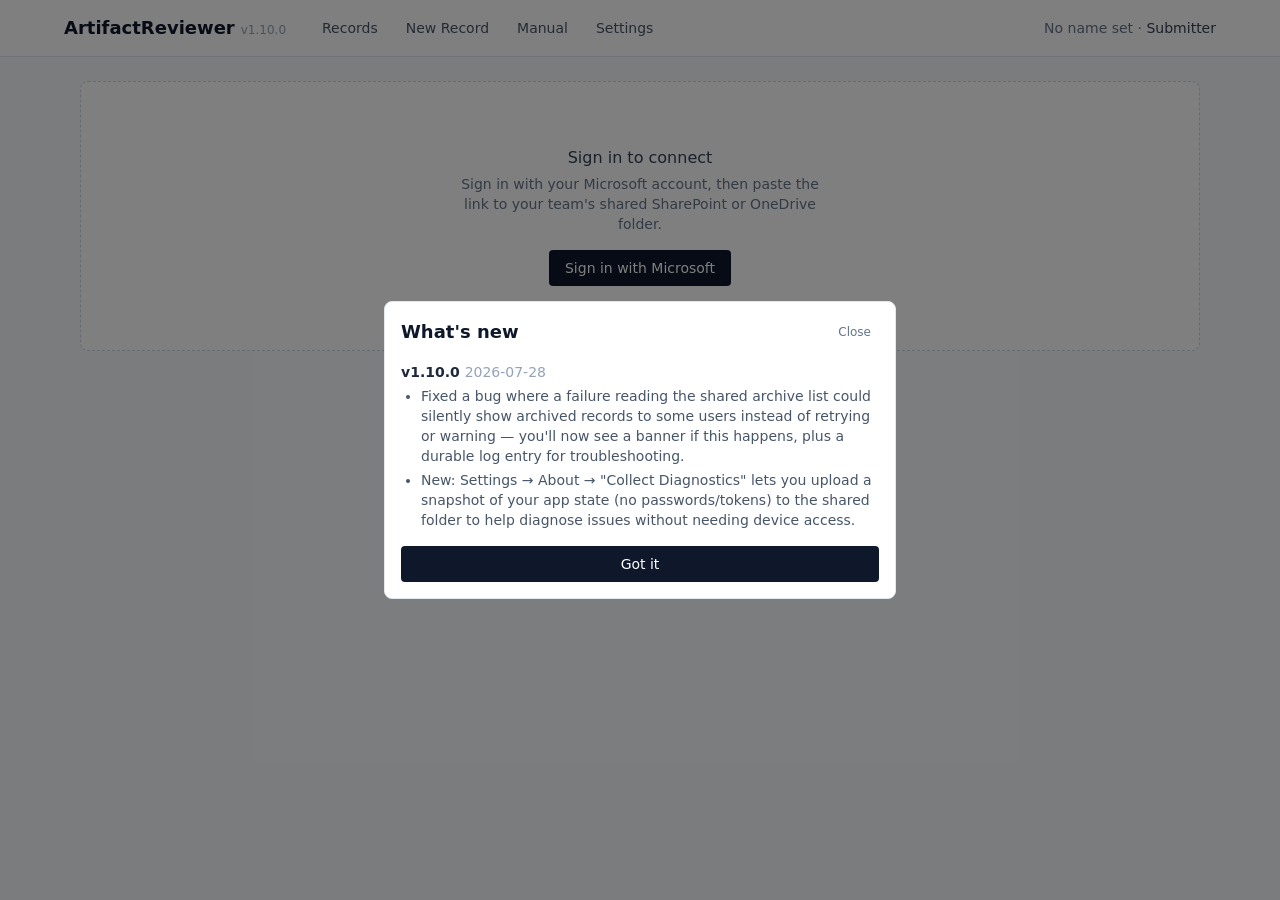
==== commit 97d634e0: "Update ArtifactReviewer to v1.10.0" ====
--- a/artifactreviewer/index.html
+++ b/artifactreviewer/index.html
@@ -5,7 +5,7 @@
     <meta name="viewport" content="width=device-width, initial-scale=1.0" />
     <link rel="icon" type="image/png" href="./icon.png" />
     <title>ArtifactReviewer</title>
-    <script type="module" crossorigin src="./assets/main-BTBS7W5u.js"></script>
+    <script type="module" crossorigin src="./assets/main-DyuAZk51.js"></script>
     <link rel="modulepreload" crossorigin href="./assets/modulepreload-polyfill-B5Qt9EMX.js">
     <link rel="modulepreload" crossorigin href="./assets/vendor-react-DX1MNIsZ.js">
     <link rel="modulepreload" crossorigin href="./assets/vendor-markdown-D0iRVHvK.js">
@@ -15,7 +15,7 @@
     <link rel="modulepreload" crossorigin href="./assets/vendor-sanitize-bRchjNq8.js">
     <link rel="modulepreload" crossorigin href="./assets/vendor-pdf-AWXkZSBP.js">
     <link rel="modulepreload" crossorigin href="./assets/vendor-xlsx-DLNWaC59.js">
-    <link rel="stylesheet" crossorigin href="./assets/main-dha6m4ot.css">
+    <link rel="stylesheet" crossorigin href="./assets/main-6uIAqFh6.css">
   </head>
   <body>
     <div id="root"></div>
--- a/artifactreviewer/assets/main-6uIAqFh6.css
+++ b/artifactreviewer/assets/main-6uIAqFh6.css
@@ -0,0 +1 @@
+*,:before,:after{--tw-border-spacing-x: 0;--tw-border-spacing-y: 0;--tw-translate-x: 0;--tw-translate-y: 0;--tw-rotate: 0;--tw-skew-x: 0;--tw-skew-y: 0;--tw-scale-x: 1;--tw-scale-y: 1;--tw-pan-x: ;--tw-pan-y: ;--tw-pinch-zoom: ;--tw-scroll-snap-strictness: proximity;--tw-gradient-from-position: ;--tw-gradient-via-position: ;--tw-gradient-to-position: ;--tw-ordinal: ;--tw-slashed-zero: ;--tw-numeric-figure: ;--tw-numeric-spacing: ;--tw-numeric-fraction: ;--tw-ring-inset: ;--tw-ring-offset-width: 0px;--tw-ring-offset-color: #fff;--tw-ring-color: rgb(59 130 246 / .5);--tw-ring-offset-shadow: 0 0 #0000;--tw-ring-shadow: 0 0 #0000;--tw-shadow: 0 0 #0000;--tw-shadow-colored: 0 0 #0000;--tw-blur: ;--tw-brightness: ;--tw-contrast: ;--tw-grayscale: ;--tw-hue-rotate: ;--tw-invert: ;--tw-saturate: ;--tw-sepia: ;--tw-drop-shadow: ;--tw-backdrop-blur: ;--tw-backdrop-brightness: ;--tw-backdrop-contrast: ;--tw-backdrop-grayscale: ;--tw-backdrop-hue-rotate: ;--tw-backdrop-invert: ;--tw-backdrop-opacity: ;--tw-backdrop-saturate: ;--tw-backdrop-sepia: ;--tw-contain-size: ;--tw-contain-layout: ;--tw-contain-paint: ;--tw-contain-style: }::backdrop{--tw-border-spacing-x: 0;--tw-border-spacing-y: 0;--tw-translate-x: 0;--tw-translate-y: 0;--tw-rotate: 0;--tw-skew-x: 0;--tw-skew-y: 0;--tw-scale-x: 1;--tw-scale-y: 1;--tw-pan-x: ;--tw-pan-y: ;--tw-pinch-zoom: ;--tw-scroll-snap-strictness: proximity;--tw-gradient-from-position: ;--tw-gradient-via-position: ;--tw-gradient-to-position: ;--tw-ordinal: ;--tw-slashed-zero: ;--tw-numeric-figure: ;--tw-numeric-spacing: ;--tw-numeric-fraction: ;--tw-ring-inset: ;--tw-ring-offset-width: 0px;--tw-ring-offset-color: #fff;--tw-ring-color: rgb(59 130 246 / .5);--tw-ring-offset-shadow: 0 0 #0000;--tw-ring-shadow: 0 0 #0000;--tw-shadow: 0 0 #0000;--tw-shadow-colored: 0 0 #0000;--tw-blur: ;--tw-brightness: ;--tw-contrast: ;--tw-grayscale: ;--tw-hue-rotate: ;--tw-invert: ;--tw-saturate: ;--tw-sepia: ;--tw-drop-shadow: ;--tw-backdrop-blur: ;--tw-backdrop-brightness: ;--tw-backdrop-contrast: ;--tw-backdrop-grayscale: ;--tw-backdrop-hue-rotate: ;--tw-backdrop-invert: ;--tw-backdrop-opacity: ;--tw-backdrop-saturate: ;--tw-backdrop-sepia: ;--tw-contain-size: ;--tw-contain-layout: ;--tw-contain-paint: ;--tw-contain-style: }*,:before,:after{box-sizing:border-box;border-width:0;border-style:solid;border-color:#e5e7eb}:before,:after{--tw-content: ""}html,:host{line-height:1.5;-webkit-text-size-adjust:100%;-moz-tab-size:4;-o-tab-size:4;tab-size:4;font-family:ui-sans-serif,system-ui,sans-serif,"Apple Color Emoji","Segoe UI Emoji",Segoe UI Symbol,"Noto Color Emoji";font-feature-settings:normal;font-variation-settings:normal;-webkit-tap-highlight-color:transparent}body{margin:0;line-height:inherit}hr{height:0;color:inherit;border-top-width:1px}abbr:where([title]){-webkit-text-decoration:underline dotted;text-decoration:underline dotted}h1,h2,h3,h4,h5,h6{font-size:inherit;font-weight:inherit}a{color:inherit;text-decoration:inherit}b,strong{font-weight:bolder}code,kbd,samp,pre{font-family:ui-monospace,SFMono-Regular,Menlo,Monaco,Consolas,Liberation Mono,Courier New,monospace;font-feature-settings:normal;font-variation-settings:normal;font-size:1em}small{font-size:80%}sub,sup{font-size:75%;line-height:0;position:relative;vertical-align:baseline}sub{bottom:-.25em}sup{top:-.5em}table{text-indent:0;border-color:inherit;border-collapse:collapse}button,input,optgroup,select,textarea{font-family:inherit;font-feature-settings:inherit;font-variation-settings:inherit;font-size:100%;font-weight:inherit;line-height:inherit;letter-spacing:inherit;color:inherit;margin:0;padding:0}button,select{text-transform:none}button,input:where([type=button]),input:where([type=reset]),input:where([type=submit]){-webkit-appearance:button;background-color:transparent;background-image:none}:-moz-focusring{outline:auto}:-moz-ui-invalid{box-shadow:none}progress{vertical-align:baseline}::-webkit-inner-spin-button,::-webkit-outer-spin-button{height:auto}[type=search]{-webkit-appearance:textfield;outline-offset:-2px}::-webkit-search-decoration{-webkit-appearance:none}::-webkit-file-upload-button{-webkit-appearance:button;font:inherit}summary{display:list-item}blockquote,dl,dd,h1,h2,h3,h4,h5,h6,hr,figure,p,pre{margin:0}fieldset{margin:0;padding:0}legend{padding:0}ol,ul,menu{list-style:none;margin:0;padding:0}dialog{padding:0}textarea{resize:vertical}input::-moz-placeholder,textarea::-moz-placeholder{opacity:1;color:#9ca3af}input::placeholder,textarea::placeholder{opacity:1;color:#9ca3af}button,[role=button]{cursor:pointer}:disabled{cursor:default}img,svg,video,canvas,audio,iframe,embed,object{display:block;vertical-align:middle}img,video{max-width:100%;height:auto}[hidden]:where(:not([hidden=until-found])){display:none}html,body{--tw-bg-opacity: 1;background-color:rgb(248 250 252 / var(--tw-bg-opacity, 1))}html:is(.dark *),body:is(.dark *){--tw-bg-opacity: 1;background-color:rgb(15 23 42 / var(--tw-bg-opacity, 1))}.\!container{width:100%!important}.container{width:100%}@media (min-width: 640px){.\!container{max-width:640px!important}.container{max-width:640px}}@media (min-width: 768px){.\!container{max-width:768px!important}.container{max-width:768px}}@media (min-width: 1024px){.\!container{max-width:1024px!important}.container{max-width:1024px}}@media (min-width: 1280px){.\!container{max-width:1280px!important}.container{max-width:1280px}}@media (min-width: 1536px){.\!container{max-width:1536px!important}.container{max-width:1536px}}.prose{color:var(--tw-prose-body);max-width:800px}.prose :where(p):not(:where([class~=not-prose],[class~=not-prose] *)){margin-top:1.25em;margin-bottom:1.25em}.prose :where([class~=lead]):not(:where([class~=not-prose],[class~=not-prose] *)){color:var(--tw-prose-lead);font-size:1.25em;line-height:1.6;margin-top:1.2em;margin-bottom:1.2em}.prose :where(a):not(:where([class~=not-prose],[class~=not-prose] *)){color:var(--tw-prose-links);text-decoration:underline;font-weight:500}.prose :where(strong):not(:where([class~=not-prose],[class~=not-prose] *)){color:var(--tw-prose-bold);font-weight:600}.prose :where(a strong):not(:where([class~=not-prose],[class~=not-prose] *)){color:inherit}.prose :where(blockquote strong):not(:where([class~=not-prose],[class~=not-prose] *)){color:inherit}.prose :where(thead th strong):not(:where([class~=not-prose],[class~=not-prose] *)){color:inherit}.prose :where(ol):not(:where([class~=not-prose],[class~=not-prose] *)){list-style-type:decimal;margin-top:1.25em;margin-bottom:1.25em;padding-inline-start:1.625em}.prose :where(ol[type=A]):not(:where([class~=not-prose],[class~=not-prose] *)){list-style-type:upper-alpha}.prose :where(ol[type=a]):not(:where([class~=not-prose],[class~=not-prose] *)){list-style-type:lower-alpha}.prose :where(ol[type=A s]):not(:where([class~=not-prose],[class~=not-prose] *)){list-style-type:upper-alpha}.prose :where(ol[type=a s]):not(:where([class~=not-prose],[class~=not-prose] *)){list-style-type:lower-alpha}.prose :where(ol[type=I]):not(:where([class~=not-prose],[class~=not-prose] *)){list-style-type:upper-roman}.prose :where(ol[type=i]):not(:where([class~=not-prose],[class~=not-prose] *)){list-style-type:lower-roman}.prose :where(ol[type=I s]):not(:where([class~=not-prose],[class~=not-prose] *)){list-style-type:upper-roman}.prose :where(ol[type=i s]):not(:where([class~=not-prose],[class~=not-prose] *)){list-style-type:lower-roman}.prose :where(ol[type="1"]):not(:where([class~=not-prose],[class~=not-prose] *)){list-style-type:decimal}.prose :where(ul):not(:where([class~=not-prose],[class~=not-prose] *)){list-style-type:disc;margin-top:1.25em;margin-bottom:1.25em;padding-inline-start:1.625em}.prose :where(ol>li):not(:where([class~=not-prose],[class~=not-prose] *))::marker{font-weight:400;color:var(--tw-prose-counters)}.prose :where(ul>li):not(:where([class~=not-prose],[class~=not-prose] *))::marker{color:var(--tw-prose-bullets)}.prose :where(dt):not(:where([class~=not-prose],[class~=not-prose] *)){color:var(--tw-prose-headings);font-weight:600;margin-top:1.25em}.prose :where(hr):not(:where([class~=not-prose],[class~=not-prose] *)){border-color:var(--tw-prose-hr);border-top-width:1px;margin-top:3em;margin-bottom:3em}.prose :where(blockquote):not(:where([class~=not-prose],[class~=not-prose] *)){font-weight:500;font-style:italic;color:var(--tw-prose-quotes);border-inline-start-width:.25rem;border-inline-start-color:var(--tw-prose-quote-borders);quotes:"“""”""‘""’";margin-top:1.6em;margin-bottom:1.6em;padding-inline-start:1em}.prose :where(blockquote p:first-of-type):not(:where([class~=not-prose],[class~=not-prose] *)):before{content:open-quote}.prose :where(blockquote p:last-of-type):not(:where([class~=not-prose],[class~=not-prose] *)):after{content:close-quote}.prose :where(h1):not(:where([class~=not-prose],[class~=not-prose] *)){color:var(--tw-prose-headings);font-weight:800;font-size:2.25em;margin-top:0;margin-bottom:.8888889em;line-height:1.1111111}.prose :where(h1 strong):not(:where([class~=not-prose],[class~=not-prose] *)){font-weight:900;color:inherit}.prose :where(h2):not(:where([class~=not-prose],[class~=not-prose] *)){color:var(--tw-prose-headings);font-weight:700;font-size:1.5em;margin-top:2em;margin-bottom:1em;line-height:1.3333333}.prose :where(h2 strong):not(:where([class~=not-prose],[class~=not-prose] *)){font-weight:800;color:inherit}.prose :where(h3):not(:where([class~=not-prose],[class~=not-prose] *)){color:var(--tw-prose-headings);font-weight:600;font-size:1.25em;margin-top:1.6em;margin-bottom:.6em;line-height:1.6}.prose :where(h3 strong):not(:where([class~=not-prose],[class~=not-prose] *)){font-weight:700;color:inherit}.prose :where(h4):not(:where([class~=not-prose],[class~=not-prose] *)){color:var(--tw-prose-headings);font-weight:600;margin-top:1.5em;margin-bottom:.5em;line-height:1.5}.prose :where(h4 strong):not(:where([class~=not-prose],[class~=not-prose] *)){font-weight:700;color:inherit}.prose :where(img):not(:where([class~=not-prose],[class~=not-prose] *)){margin-top:2em;margin-bottom:2em}.prose :where(picture):not(:where([class~=not-prose],[class~=not-prose] *)){display:block;margin-top:2em;margin-bottom:2em}.prose :where(video):not(:where([class~=not-prose],[class~=not-prose] *)){margin-top:2em;margin-bottom:2em}.prose :where(kbd):not(:where([class~=not-prose],[class~=not-prose] *)){font-weight:500;font-family:inherit;color:var(--tw-prose-kbd);box-shadow:0 0 0 1px var(--tw-prose-kbd-shadows),0 3px 0 var(--tw-prose-kbd-shadows);font-size:.875em;border-radius:.3125rem;padding-top:.1875em;padding-inline-end:.375em;padding-bottom:.1875em;padding-inline-start:.375em}.prose :where(code):not(:where([class~=not-prose],[class~=not-prose] *)){color:var(--tw-prose-code);font-weight:600;font-size:.875em}.prose :where(code):not(:where([class~=not-prose],[class~=not-prose] *)):before{content:"`"}.prose :where(code):not(:where([class~=not-prose],[class~=not-prose] *)):after{content:"`"}.prose :where(a code):not(:where([class~=not-prose],[class~=not-prose] *)){color:inherit}.prose :where(h1 code):not(:where([class~=not-prose],[class~=not-prose] *)){color:inherit}.prose :where(h2 code):not(:where([class~=not-prose],[class~=not-prose] *)){color:inherit;font-size:.875em}.prose :where(h3 code):not(:where([class~=not-prose],[class~=not-prose] *)){color:inherit;font-size:.9em}.prose :where(h4 code):not(:where([class~=not-prose],[class~=not-prose] *)){color:inherit}.prose :where(blockquote code):not(:where([class~=not-prose],[class~=not-prose] *)){color:inherit}.prose :where(thead th code):not(:where([class~=not-prose],[class~=not-prose] *)){color:inherit}.prose :where(pre):not(:where([class~=not-prose],[class~=not-prose] *)){color:var(--tw-prose-pre-code);background-color:var(--tw-prose-pre-bg);overflow-x:auto;font-weight:400;font-size:.875em;line-height:1.7142857;margin-top:1.7142857em;margin-bottom:1.7142857em;border-radius:.375rem;padding-top:.8571429em;padding-inline-end:1.1428571em;padding-bottom:.8571429em;padding-inline-start:1.1428571em}.prose :where(pre code):not(:where([class~=not-prose],[class~=not-prose] *)){background-color:transparent;border-width:0;border-radius:0;padding:0;font-weight:inherit;color:inherit;font-size:inherit;font-family:inherit;line-height:inherit}.prose :where(pre code):not(:where([class~=not-prose],[class~=not-prose] *)):before{content:none}.prose :where(pre code):not(:where([class~=not-prose],[class~=not-prose] *)):after{content:none}.prose :where(table):not(:where([class~=not-prose],[class~=not-prose] *)){width:100%;table-layout:auto;margin-top:2em;margin-bottom:2em;font-size:.875em;line-height:1.7142857}.prose :where(thead):not(:where([class~=not-prose],[class~=not-prose] *)){border-bottom-width:1px;border-bottom-color:var(--tw-prose-th-borders)}.prose :where(thead th):not(:where([class~=not-prose],[class~=not-prose] *)){color:var(--tw-prose-headings);font-weight:600;vertical-align:bottom;padding-inline-end:.5714286em;padding-bottom:.5714286em;padding-inline-start:.5714286em}.prose :where(tbody tr):not(:where([class~=not-prose],[class~=not-prose] *)){border-bottom-width:1px;border-bottom-color:var(--tw-prose-td-borders)}.prose :where(tbody tr:last-child):not(:where([class~=not-prose],[class~=not-prose] *)){border-bottom-width:0}.prose :where(tbody td):not(:where([class~=not-prose],[class~=not-prose] *)){vertical-align:baseline}.prose :where(tfoot):not(:where([class~=not-prose],[class~=not-prose] *)){border-top-width:1px;border-top-color:var(--tw-prose-th-borders)}.prose :where(tfoot td):not(:where([class~=not-prose],[class~=not-prose] *)){vertical-align:top}.prose :where(th,td):not(:where([class~=not-prose],[class~=not-prose] *)){text-align:start}.prose :where(figure>*):not(:where([class~=not-prose],[class~=not-prose] *)){margin-top:0;margin-bottom:0}.prose :where(figcaption):not(:where([class~=not-prose],[class~=not-prose] *)){color:var(--tw-prose-captions);font-size:.875em;line-height:1.4285714;margin-top:.8571429em}.prose{--tw-prose-body: #374151;--tw-prose-headings: #111827;--tw-prose-lead: #4b5563;--tw-prose-links: #111827;--tw-prose-bold: #111827;--tw-prose-counters: #6b7280;--tw-prose-bullets: #d1d5db;--tw-prose-hr: #e5e7eb;--tw-prose-quotes: #111827;--tw-prose-quote-borders: #e5e7eb;--tw-prose-captions: #6b7280;--tw-prose-kbd: #111827;--tw-prose-kbd-shadows: rgb(17 24 39 / 10%);--tw-prose-code: #111827;--tw-prose-pre-code: #e5e7eb;--tw-prose-pre-bg: #1f2937;--tw-prose-th-borders: #d1d5db;--tw-prose-td-borders: #e5e7eb;--tw-prose-invert-body: #d1d5db;--tw-prose-invert-headings: #fff;--tw-prose-invert-lead: #9ca3af;--tw-prose-invert-links: #fff;--tw-prose-invert-bold: #fff;--tw-prose-invert-counters: #9ca3af;--tw-prose-invert-bullets: #4b5563;--tw-prose-invert-hr: #374151;--tw-prose-invert-quotes: #f3f4f6;--tw-prose-invert-quote-borders: #374151;--tw-prose-invert-captions: #9ca3af;--tw-prose-invert-kbd: #fff;--tw-prose-invert-kbd-shadows: rgb(255 255 255 / 10%);--tw-prose-invert-code: #fff;--tw-prose-invert-pre-code: #d1d5db;--tw-prose-invert-pre-bg: rgb(0 0 0 / 50%);--tw-prose-invert-th-borders: #4b5563;--tw-prose-invert-td-borders: #374151;font-size:1rem;line-height:1.75}.prose :where(picture>img):not(:where([class~=not-prose],[class~=not-prose] *)){margin-top:0;margin-bottom:0}.prose :where(li):not(:where([class~=not-prose],[class~=not-prose] *)){margin-top:.5em;margin-bottom:.5em}.prose :where(ol>li):not(:where([class~=not-prose],[class~=not-prose] *)){padding-inline-start:.375em}.prose :where(ul>li):not(:where([class~=not-prose],[class~=not-prose] *)){padding-inline-start:.375em}.prose :where(.prose>ul>li p):not(:where([class~=not-prose],[class~=not-prose] *)){margin-top:.75em;margin-bottom:.75em}.prose :where(.prose>ul>li>p:first-child):not(:where([class~=not-prose],[class~=not-prose] *)){margin-top:1.25em}.prose :where(.prose>ul>li>p:last-child):not(:where([class~=not-prose],[class~=not-prose] *)){margin-bottom:1.25em}.prose :where(.prose>ol>li>p:first-child):not(:where([class~=not-prose],[class~=not-prose] *)){margin-top:1.25em}.prose :where(.prose>ol>li>p:last-child):not(:where([class~=not-prose],[class~=not-prose] *)){margin-bottom:1.25em}.prose :where(ul ul,ul ol,ol ul,ol ol):not(:where([class~=not-prose],[class~=not-prose] *)){margin-top:.75em;margin-bottom:.75em}.prose :where(dl):not(:where([class~=not-prose],[class~=not-prose] *)){margin-top:1.25em;margin-bottom:1.25em}.prose :where(dd):not(:where([class~=not-prose],[class~=not-prose] *)){margin-top:.5em;padding-inline-start:1.625em}.prose :where(hr+*):not(:where([class~=not-prose],[class~=not-prose] *)){margin-top:0}.prose :where(h2+*):not(:where([class~=not-prose],[class~=not-prose] *)){margin-top:0}.prose :where(h3+*):not(:where([class~=not-prose],[class~=not-prose] *)){margin-top:0}.prose :where(h4+*):not(:where([class~=not-prose],[class~=not-prose] *)){margin-top:0}.prose :where(thead th:first-child):not(:where([class~=not-prose],[class~=not-prose] *)){padding-inline-start:0}.prose :where(thead th:last-child):not(:where([class~=not-prose],[class~=not-prose] *)){padding-inline-end:0}.prose :where(tbody td,tfoot td):not(:where([class~=not-prose],[class~=not-prose] *)){padding-top:.5714286em;padding-inline-end:.5714286em;padding-bottom:.5714286em;padding-inline-start:.5714286em}.prose :where(tbody td:first-child,tfoot td:first-child):not(:where([class~=not-prose],[class~=not-prose] *)){padding-inline-start:0}.prose :where(tbody td:last-child,tfoot td:last-child):not(:where([class~=not-prose],[class~=not-prose] *)){padding-inline-end:0}.prose :where(figure):not(:where([class~=not-prose],[class~=not-prose] *)){margin-top:2em;margin-bottom:2em}.prose :where(.prose>:first-child):not(:where([class~=not-prose],[class~=not-prose] *)){margin-top:0}.prose :where(.prose>:last-child):not(:where([class~=not-prose],[class~=not-prose] *)){margin-bottom:0}.prose-sm{font-size:.875rem;line-height:1.7142857}.prose-sm :where(p):not(:where([class~=not-prose],[class~=not-prose] *)){margin-top:1.1428571em;margin-bottom:1.1428571em}.prose-sm :where([class~=lead]):not(:where([class~=not-prose],[class~=not-prose] *)){font-size:1.2857143em;line-height:1.5555556;margin-top:.8888889em;margin-bottom:.8888889em}.prose-sm :where(blockquote):not(:where([class~=not-prose],[class~=not-prose] *)){margin-top:1.3333333em;margin-bottom:1.3333333em;padding-inline-start:1.1111111em}.prose-sm :where(h1):not(:where([class~=not-prose],[class~=not-prose] *)){font-size:2.1428571em;margin-top:0;margin-bottom:.8em;line-height:1.2}.prose-sm :where(h2):not(:where([class~=not-prose],[class~=not-prose] *)){font-size:1.4285714em;margin-top:1.6em;margin-bottom:.8em;line-height:1.4}.prose-sm :where(h3):not(:where([class~=not-prose],[class~=not-prose] *)){font-size:1.2857143em;margin-top:1.5555556em;margin-bottom:.4444444em;line-height:1.5555556}.prose-sm :where(h4):not(:where([class~=not-prose],[class~=not-prose] *)){margin-top:1.4285714em;margin-bottom:.5714286em;line-height:1.4285714}.prose-sm :where(img):not(:where([class~=not-prose],[class~=not-prose] *)){margin-top:1.7142857em;margin-bottom:1.7142857em}.prose-sm :where(picture):not(:where([class~=not-prose],[class~=not-prose] *)){margin-top:1.7142857em;margin-bottom:1.7142857em}.prose-sm :where(picture>img):not(:where([class~=not-prose],[class~=not-prose] *)){margin-top:0;margin-bottom:0}.prose-sm :where(video):not(:where([class~=not-prose],[class~=not-prose] *)){margin-top:1.7142857em;margin-bottom:1.7142857em}.prose-sm :where(kbd):not(:where([class~=not-prose],[class~=not-prose] *)){font-size:.8571429em;border-radius:.3125rem;padding-top:.1428571em;padding-inline-end:.3571429em;padding-bottom:.1428571em;padding-inline-start:.3571429em}.prose-sm :where(code):not(:where([class~=not-prose],[class~=not-prose] *)){font-size:.8571429em}.prose-sm :where(h2 code):not(:where([class~=not-prose],[class~=not-prose] *)){font-size:.9em}.prose-sm :where(h3 code):not(:where([class~=not-prose],[class~=not-prose] *)){font-size:.8888889em}.prose-sm :where(pre):not(:where([class~=not-prose],[class~=not-prose] *)){font-size:.8571429em;line-height:1.6666667;margin-top:1.6666667em;margin-bottom:1.6666667em;border-radius:.25rem;padding-top:.6666667em;padding-inline-end:1em;padding-bottom:.6666667em;padding-inline-start:1em}.prose-sm :where(ol):not(:where([class~=not-prose],[class~=not-prose] *)){margin-top:1.1428571em;margin-bottom:1.1428571em;padding-inline-start:1.5714286em}.prose-sm :where(ul):not(:where([class~=not-prose],[class~=not-prose] *)){margin-top:1.1428571em;margin-bottom:1.1428571em;padding-inline-start:1.5714286em}.prose-sm :where(li):not(:where([class~=not-prose],[class~=not-prose] *)){margin-top:.2857143em;margin-bottom:.2857143em}.prose-sm :where(ol>li):not(:where([class~=not-prose],[class~=not-prose] *)){padding-inline-start:.4285714em}.prose-sm :where(ul>li):not(:where([class~=not-prose],[class~=not-prose] *)){padding-inline-start:.4285714em}.prose-sm :where(.prose-sm>ul>li p):not(:where([class~=not-prose],[class~=not-prose] *)){margin-top:.5714286em;margin-bottom:.5714286em}.prose-sm :where(.prose-sm>ul>li>p:first-child):not(:where([class~=not-prose],[class~=not-prose] *)){margin-top:1.1428571em}.prose-sm :where(.prose-sm>ul>li>p:last-child):not(:where([class~=not-prose],[class~=not-prose] *)){margin-bottom:1.1428571em}.prose-sm :where(.prose-sm>ol>li>p:first-child):not(:where([class~=not-prose],[class~=not-prose] *)){margin-top:1.1428571em}.prose-sm :where(.prose-sm>ol>li>p:last-child):not(:where([class~=not-prose],[class~=not-prose] *)){margin-bottom:1.1428571em}.prose-sm :where(ul ul,ul ol,ol ul,ol ol):not(:where([class~=not-prose],[class~=not-prose] *)){margin-top:.5714286em;margin-bottom:.5714286em}.prose-sm :where(dl):not(:where([class~=not-prose],[class~=not-prose] *)){margin-top:1.1428571em;margin-bottom:1.1428571em}.prose-sm :where(dt):not(:where([class~=not-prose],[class~=not-prose] *)){margin-top:1.1428571em}.prose-sm :where(dd):not(:where([class~=not-prose],[class~=not-prose] *)){margin-top:.2857143em;padding-inline-start:1.5714286em}.prose-sm :where(hr):not(:where([class~=not-prose],[class~=not-prose] *)){margin-top:2.8571429em;margin-bottom:2.8571429em}.prose-sm :where(hr+*):not(:where([class~=not-prose],[class~=not-prose] *)){margin-top:0}.prose-sm :where(h2+*):not(:where([class~=not-prose],[class~=not-prose] *)){margin-top:0}.prose-sm :where(h3+*):not(:where([class~=not-prose],[class~=not-prose] *)){margin-top:0}.prose-sm :where(h4+*):not(:where([class~=not-prose],[class~=not-prose] *)){margin-top:0}.prose-sm :where(table):not(:where([class~=not-prose],[class~=not-prose] *)){font-size:.8571429em;line-height:1.5}.prose-sm :where(thead th):not(:where([class~=not-prose],[class~=not-prose] *)){padding-inline-end:1em;padding-bottom:.6666667em;padding-inline-start:1em}.prose-sm :where(thead th:first-child):not(:where([class~=not-prose],[class~=not-prose] *)){padding-inline-start:0}.prose-sm :where(thead th:last-child):not(:where([class~=not-prose],[class~=not-prose] *)){padding-inline-end:0}.prose-sm :where(tbody td,tfoot td):not(:where([class~=not-prose],[class~=not-prose] *)){padding-top:.6666667em;padding-inline-end:1em;padding-bottom:.6666667em;padding-inline-start:1em}.prose-sm :where(tbody td:first-child,tfoot td:first-child):not(:where([class~=not-prose],[class~=not-prose] *)){padding-inline-start:0}.prose-sm :where(tbody td:last-child,tfoot td:last-child):not(:where([class~=not-prose],[class~=not-prose] *)){padding-inline-end:0}.prose-sm :where(figure):not(:where([class~=not-prose],[class~=not-prose] *)){margin-top:1.7142857em;margin-bottom:1.7142857em}.prose-sm :where(figure>*):not(:where([class~=not-prose],[class~=not-prose] *)){margin-top:0;margin-bottom:0}.prose-sm :where(figcaption):not(:where([class~=not-prose],[class~=not-prose] *)){font-size:.8571429em;line-height:1.3333333;margin-top:.6666667em}.prose-sm :where(.prose-sm>:first-child):not(:where([class~=not-prose],[class~=not-prose] *)){margin-top:0}.prose-sm :where(.prose-sm>:last-child):not(:where([class~=not-prose],[class~=not-prose] *)){margin-bottom:0}.pointer-events-none{pointer-events:none}.pointer-events-auto{pointer-events:auto}.visible{visibility:visible}.static{position:static}.fixed{position:fixed}.absolute{position:absolute}.relative{position:relative}.sticky{position:sticky}.inset-0{top:0;right:0;bottom:0;left:0}.top-4{top:1rem}.z-10{z-index:10}.z-50{z-index:50}.mx-auto{margin-left:auto;margin-right:auto}.mb-2{margin-bottom:.5rem}.mb-3{margin-bottom:.75rem}.mb-4{margin-bottom:1rem}.ml-2{margin-left:.5rem}.ml-auto{margin-left:auto}.mt-1{margin-top:.25rem}.mt-2{margin-top:.5rem}.mt-3{margin-top:.75rem}.mt-4{margin-top:1rem}.mt-6{margin-top:1.5rem}.block{display:block}.inline-block{display:inline-block}.inline{display:inline}.flex{display:flex}.inline-flex{display:inline-flex}.table{display:table}.grid{display:grid}.hidden{display:none}.h-3{height:.75rem}.h-4{height:1rem}.h-5{height:1.25rem}.h-6{height:1.5rem}.h-full{height:100%}.max-h-\[80vh\]{max-height:80vh}.max-h-\[calc\(100vh-8rem\)\]{max-height:calc(100vh - 8rem)}.min-h-screen{min-height:100vh}.w-12{width:3rem}.w-3{width:.75rem}.w-4{width:1rem}.w-48{width:12rem}.w-5{width:1.25rem}.w-56{width:14rem}.w-64{width:16rem}.w-full{width:100%}.min-w-0{min-width:0px}.min-w-\[1\.5rem\]{min-width:1.5rem}.min-w-\[1rem\]{min-width:1rem}.max-w-6xl{max-width:72rem}.max-w-\[800px\]{max-width:800px}.max-w-lg{max-width:32rem}.max-w-md{max-width:28rem}.max-w-sm{max-width:24rem}.max-w-xl{max-width:36rem}.flex-1{flex:1 1 0%}.shrink-0{flex-shrink:0}.grow{flex-grow:1}.border-collapse{border-collapse:collapse}.-translate-x-1\/2{--tw-translate-x: -50%;transform:translate(var(--tw-translate-x),var(--tw-translate-y)) rotate(var(--tw-rotate)) skew(var(--tw-skew-x)) skewY(var(--tw-skew-y)) scaleX(var(--tw-scale-x)) scaleY(var(--tw-scale-y))}.-translate-y-1\/2{--tw-translate-y: -50%;transform:translate(var(--tw-translate-x),var(--tw-translate-y)) rotate(var(--tw-rotate)) skew(var(--tw-skew-x)) skewY(var(--tw-skew-y)) scaleX(var(--tw-scale-x)) scaleY(var(--tw-scale-y))}.-translate-y-full{--tw-translate-y: -100%;transform:translate(var(--tw-translate-x),var(--tw-translate-y)) rotate(var(--tw-rotate)) skew(var(--tw-skew-x)) skewY(var(--tw-skew-y)) scaleX(var(--tw-scale-x)) scaleY(var(--tw-scale-y))}.transform{transform:translate(var(--tw-translate-x),var(--tw-translate-y)) rotate(var(--tw-rotate)) skew(var(--tw-skew-x)) skewY(var(--tw-skew-y)) scaleX(var(--tw-scale-x)) scaleY(var(--tw-scale-y))}@keyframes spin{to{transform:rotate(360deg)}}.animate-spin{animation:spin 1s linear infinite}.cursor-pointer{cursor:pointer}.resize-none{resize:none}.list-disc{list-style-type:disc}.grid-cols-1{grid-template-columns:repeat(1,minmax(0,1fr))}.grid-cols-2{grid-template-columns:repeat(2,minmax(0,1fr))}.grid-cols-\[1fr_1fr_auto_auto\]{grid-template-columns:1fr 1fr auto auto}.flex-col{flex-direction:column}.flex-wrap{flex-wrap:wrap}.items-start{align-items:flex-start}.items-end{align-items:flex-end}.items-center{align-items:center}.items-baseline{align-items:baseline}.justify-end{justify-content:flex-end}.justify-center{justify-content:center}.justify-between{justify-content:space-between}.gap-1{gap:.25rem}.gap-1\.5{gap:.375rem}.gap-2{gap:.5rem}.gap-3{gap:.75rem}.gap-4{gap:1rem}.gap-6{gap:1.5rem}.space-y-0\.5>:not([hidden])~:not([hidden]){--tw-space-y-reverse: 0;margin-top:calc(.125rem * calc(1 - var(--tw-space-y-reverse)));margin-bottom:calc(.125rem * var(--tw-space-y-reverse))}.space-y-1>:not([hidden])~:not([hidden]){--tw-space-y-reverse: 0;margin-top:calc(.25rem * calc(1 - var(--tw-space-y-reverse)));margin-bottom:calc(.25rem * var(--tw-space-y-reverse))}.space-y-2>:not([hidden])~:not([hidden]){--tw-space-y-reverse: 0;margin-top:calc(.5rem * calc(1 - var(--tw-space-y-reverse)));margin-bottom:calc(.5rem * var(--tw-space-y-reverse))}.space-y-3>:not([hidden])~:not([hidden]){--tw-space-y-reverse: 0;margin-top:calc(.75rem * calc(1 - var(--tw-space-y-reverse)));margin-bottom:calc(.75rem * var(--tw-space-y-reverse))}.space-y-4>:not([hidden])~:not([hidden]){--tw-space-y-reverse: 0;margin-top:calc(1rem * calc(1 - var(--tw-space-y-reverse)));margin-bottom:calc(1rem * var(--tw-space-y-reverse))}.space-y-6>:not([hidden])~:not([hidden]){--tw-space-y-reverse: 0;margin-top:calc(1.5rem * calc(1 - var(--tw-space-y-reverse)));margin-bottom:calc(1.5rem * var(--tw-space-y-reverse))}.divide-y>:not([hidden])~:not([hidden]){--tw-divide-y-reverse: 0;border-top-width:calc(1px * calc(1 - var(--tw-divide-y-reverse)));border-bottom-width:calc(1px * var(--tw-divide-y-reverse))}.divide-slate-100>:not([hidden])~:not([hidden]){--tw-divide-opacity: 1;border-color:rgb(241 245 249 / var(--tw-divide-opacity, 1))}.self-start{align-self:flex-start}.overflow-auto{overflow:auto}.overflow-y-auto{overflow-y:auto}.overflow-x-hidden{overflow-x:hidden}.truncate{overflow:hidden;text-overflow:ellipsis;white-space:nowrap}.whitespace-nowrap{white-space:nowrap}.whitespace-pre-wrap{white-space:pre-wrap}.break-words{overflow-wrap:break-word}.rounded{border-radius:.25rem}.rounded-full{border-radius:9999px}.rounded-lg{border-radius:.5rem}.rounded-sm{border-radius:.125rem}.border{border-width:1px}.border-2{border-width:2px}.border-b{border-bottom-width:1px}.border-t{border-top-width:1px}.border-dashed{border-style:dashed}.border-amber-200{--tw-border-opacity: 1;border-color:rgb(253 230 138 / var(--tw-border-opacity, 1))}.border-amber-300{--tw-border-opacity: 1;border-color:rgb(252 211 77 / var(--tw-border-opacity, 1))}.border-amber-600{--tw-border-opacity: 1;border-color:rgb(217 119 6 / var(--tw-border-opacity, 1))}.border-blue-300{--tw-border-opacity: 1;border-color:rgb(147 197 253 / var(--tw-border-opacity, 1))}.border-cyan-300{--tw-border-opacity: 1;border-color:rgb(103 232 249 / var(--tw-border-opacity, 1))}.border-emerald-300{--tw-border-opacity: 1;border-color:rgb(110 231 183 / var(--tw-border-opacity, 1))}.border-emerald-600{--tw-border-opacity: 1;border-color:rgb(5 150 105 / var(--tw-border-opacity, 1))}.border-gray-400{--tw-border-opacity: 1;border-color:rgb(156 163 175 / var(--tw-border-opacity, 1))}.border-orange-300{--tw-border-opacity: 1;border-color:rgb(253 186 116 / var(--tw-border-opacity, 1))}.border-purple-300{--tw-border-opacity: 1;border-color:rgb(216 180 254 / var(--tw-border-opacity, 1))}.border-red-200{--tw-border-opacity: 1;border-color:rgb(254 202 202 / var(--tw-border-opacity, 1))}.border-red-300{--tw-border-opacity: 1;border-color:rgb(252 165 165 / var(--tw-border-opacity, 1))}.border-slate-200{--tw-border-opacity: 1;border-color:rgb(226 232 240 / var(--tw-border-opacity, 1))}.border-slate-300{--tw-border-opacity: 1;border-color:rgb(203 213 225 / var(--tw-border-opacity, 1))}.border-slate-900{--tw-border-opacity: 1;border-color:rgb(15 23 42 / var(--tw-border-opacity, 1))}.border-transparent{border-color:transparent}.border-t-slate-600{--tw-border-opacity: 1;border-top-color:rgb(71 85 105 / var(--tw-border-opacity, 1))}.bg-amber-100{--tw-bg-opacity: 1;background-color:rgb(254 243 199 / var(--tw-bg-opacity, 1))}.bg-amber-50{--tw-bg-opacity: 1;background-color:rgb(255 251 235 / var(--tw-bg-opacity, 1))}.bg-amber-500{--tw-bg-opacity: 1;background-color:rgb(245 158 11 / var(--tw-bg-opacity, 1))}.bg-amber-600{--tw-bg-opacity: 1;background-color:rgb(217 119 6 / var(--tw-bg-opacity, 1))}.bg-black\/50{background-color:#00000080}.bg-blue-100{--tw-bg-opacity: 1;background-color:rgb(219 234 254 / var(--tw-bg-opacity, 1))}.bg-cyan-100{--tw-bg-opacity: 1;background-color:rgb(207 250 254 / var(--tw-bg-opacity, 1))}.bg-emerald-100{--tw-bg-opacity: 1;background-color:rgb(209 250 229 / var(--tw-bg-opacity, 1))}.bg-emerald-50{--tw-bg-opacity: 1;background-color:rgb(236 253 245 / var(--tw-bg-opacity, 1))}.bg-emerald-500{--tw-bg-opacity: 1;background-color:rgb(16 185 129 / var(--tw-bg-opacity, 1))}.bg-emerald-600{--tw-bg-opacity: 1;background-color:rgb(5 150 105 / var(--tw-bg-opacity, 1))}.bg-gray-200{--tw-bg-opacity: 1;background-color:rgb(229 231 235 / var(--tw-bg-opacity, 1))}.bg-orange-100{--tw-bg-opacity: 1;background-color:rgb(255 237 213 / var(--tw-bg-opacity, 1))}.bg-purple-100{--tw-bg-opacity: 1;background-color:rgb(243 232 255 / var(--tw-bg-opacity, 1))}.bg-red-100{--tw-bg-opacity: 1;background-color:rgb(254 226 226 / var(--tw-bg-opacity, 1))}.bg-red-50{--tw-bg-opacity: 1;background-color:rgb(254 242 242 / var(--tw-bg-opacity, 1))}.bg-red-600{--tw-bg-opacity: 1;background-color:rgb(220 38 38 / var(--tw-bg-opacity, 1))}.bg-slate-100{--tw-bg-opacity: 1;background-color:rgb(241 245 249 / var(--tw-bg-opacity, 1))}.bg-slate-50{--tw-bg-opacity: 1;background-color:rgb(248 250 252 / var(--tw-bg-opacity, 1))}.bg-slate-900{--tw-bg-opacity: 1;background-color:rgb(15 23 42 / var(--tw-bg-opacity, 1))}.bg-white{--tw-bg-opacity: 1;background-color:rgb(255 255 255 / var(--tw-bg-opacity, 1))}.bg-yellow-300{--tw-bg-opacity: 1;background-color:rgb(253 224 71 / var(--tw-bg-opacity, 1))}.p-1\.5{padding:.375rem}.p-2{padding:.5rem}.p-3{padding:.75rem}.p-4{padding:1rem}.p-6{padding:1.5rem}.px-1{padding-left:.25rem;padding-right:.25rem}.px-1\.5{padding-left:.375rem;padding-right:.375rem}.px-2{padding-left:.5rem;padding-right:.5rem}.px-2\.5{padding-left:.625rem;padding-right:.625rem}.px-3{padding-left:.75rem;padding-right:.75rem}.px-4{padding-left:1rem;padding-right:1rem}.px-6{padding-left:1.5rem;padding-right:1.5rem}.py-0\.5{padding-top:.125rem;padding-bottom:.125rem}.py-1{padding-top:.25rem;padding-bottom:.25rem}.py-1\.5{padding-top:.375rem;padding-bottom:.375rem}.py-16{padding-top:4rem;padding-bottom:4rem}.py-2{padding-top:.5rem;padding-bottom:.5rem}.py-3{padding-top:.75rem;padding-bottom:.75rem}.py-6{padding-top:1.5rem;padding-bottom:1.5rem}.pl-5{padding-left:1.25rem}.pt-4{padding-top:1rem}.text-left{text-align:left}.text-center{text-align:center}.font-mono{font-family:ui-monospace,SFMono-Regular,Menlo,Monaco,Consolas,Liberation Mono,Courier New,monospace}.text-\[10px\]{font-size:10px}.text-\[11px\]{font-size:11px}.text-\[9px\]{font-size:9px}.text-base{font-size:1rem;line-height:1.5rem}.text-lg{font-size:1.125rem;line-height:1.75rem}.text-sm{font-size:.875rem;line-height:1.25rem}.text-xs{font-size:.75rem;line-height:1rem}.font-bold{font-weight:700}.font-medium{font-weight:500}.font-normal{font-weight:400}.font-semibold{font-weight:600}.lowercase{text-transform:lowercase}.text-amber-600{--tw-text-opacity: 1;color:rgb(217 119 6 / var(--tw-text-opacity, 1))}.text-amber-700{--tw-text-opacity: 1;color:rgb(180 83 9 / var(--tw-text-opacity, 1))}.text-amber-800{--tw-text-opacity: 1;color:rgb(146 64 14 / var(--tw-text-opacity, 1))}.text-blue-600{--tw-text-opacity: 1;color:rgb(37 99 235 / var(--tw-text-opacity, 1))}.text-blue-800{--tw-text-opacity: 1;color:rgb(30 64 175 / var(--tw-text-opacity, 1))}.text-cyan-800{--tw-text-opacity: 1;color:rgb(21 94 117 / var(--tw-text-opacity, 1))}.text-emerald-600{--tw-text-opacity: 1;color:rgb(5 150 105 / var(--tw-text-opacity, 1))}.text-emerald-700{--tw-text-opacity: 1;color:rgb(4 120 87 / var(--tw-text-opacity, 1))}.text-emerald-800{--tw-text-opacity: 1;color:rgb(6 95 70 / var(--tw-text-opacity, 1))}.text-gray-700{--tw-text-opacity: 1;color:rgb(55 65 81 / var(--tw-text-opacity, 1))}.text-orange-800{--tw-text-opacity: 1;color:rgb(154 52 18 / var(--tw-text-opacity, 1))}.text-purple-800{--tw-text-opacity: 1;color:rgb(107 33 168 / var(--tw-text-opacity, 1))}.text-red-600{--tw-text-opacity: 1;color:rgb(220 38 38 / var(--tw-text-opacity, 1))}.text-red-700{--tw-text-opacity: 1;color:rgb(185 28 28 / var(--tw-text-opacity, 1))}.text-red-800{--tw-text-opacity: 1;color:rgb(153 27 27 / var(--tw-text-opacity, 1))}.text-slate-400{--tw-text-opacity: 1;color:rgb(148 163 184 / var(--tw-text-opacity, 1))}.text-slate-500{--tw-text-opacity: 1;color:rgb(100 116 139 / var(--tw-text-opacity, 1))}.text-slate-600{--tw-text-opacity: 1;color:rgb(71 85 105 / var(--tw-text-opacity, 1))}.text-slate-700{--tw-text-opacity: 1;color:rgb(51 65 85 / var(--tw-text-opacity, 1))}.text-slate-800{--tw-text-opacity: 1;color:rgb(30 41 59 / var(--tw-text-opacity, 1))}.text-slate-900{--tw-text-opacity: 1;color:rgb(15 23 42 / var(--tw-text-opacity, 1))}.text-white{--tw-text-opacity: 1;color:rgb(255 255 255 / var(--tw-text-opacity, 1))}.opacity-50{opacity:.5}.shadow{--tw-shadow: 0 1px 3px 0 rgb(0 0 0 / .1), 0 1px 2px -1px rgb(0 0 0 / .1);--tw-shadow-colored: 0 1px 3px 0 var(--tw-shadow-color), 0 1px 2px -1px var(--tw-shadow-color);box-shadow:var(--tw-ring-offset-shadow, 0 0 #0000),var(--tw-ring-shadow, 0 0 #0000),var(--tw-shadow)}.shadow-lg{--tw-shadow: 0 10px 15px -3px rgb(0 0 0 / .1), 0 4px 6px -4px rgb(0 0 0 / .1);--tw-shadow-colored: 0 10px 15px -3px var(--tw-shadow-color), 0 4px 6px -4px var(--tw-shadow-color);box-shadow:var(--tw-ring-offset-shadow, 0 0 #0000),var(--tw-ring-shadow, 0 0 #0000),var(--tw-shadow)}.shadow-sm{--tw-shadow: 0 1px 2px 0 rgb(0 0 0 / .05);--tw-shadow-colored: 0 1px 2px 0 var(--tw-shadow-color);box-shadow:var(--tw-ring-offset-shadow, 0 0 #0000),var(--tw-ring-shadow, 0 0 #0000),var(--tw-shadow)}.outline{outline-style:solid}.ring{--tw-ring-offset-shadow: var(--tw-ring-inset) 0 0 0 var(--tw-ring-offset-width) var(--tw-ring-offset-color);--tw-ring-shadow: var(--tw-ring-inset) 0 0 0 calc(3px + var(--tw-ring-offset-width)) var(--tw-ring-color);box-shadow:var(--tw-ring-offset-shadow),var(--tw-ring-shadow),var(--tw-shadow, 0 0 #0000)}.ring-2{--tw-ring-offset-shadow: var(--tw-ring-inset) 0 0 0 var(--tw-ring-offset-width) var(--tw-ring-offset-color);--tw-ring-shadow: var(--tw-ring-inset) 0 0 0 calc(2px + var(--tw-ring-offset-width)) var(--tw-ring-color);box-shadow:var(--tw-ring-offset-shadow),var(--tw-ring-shadow),var(--tw-shadow, 0 0 #0000)}.ring-slate-900{--tw-ring-opacity: 1;--tw-ring-color: rgb(15 23 42 / var(--tw-ring-opacity, 1))}.filter{filter:var(--tw-blur) var(--tw-brightness) var(--tw-contrast) var(--tw-grayscale) var(--tw-hue-rotate) var(--tw-invert) var(--tw-saturate) var(--tw-sepia) var(--tw-drop-shadow)}.transition{transition-property:color,background-color,border-color,text-decoration-color,fill,stroke,opacity,box-shadow,transform,filter,backdrop-filter;transition-timing-function:cubic-bezier(.4,0,.2,1);transition-duration:.15s}.textLayer{position:absolute;text-align:initial;top:0;right:0;bottom:0;left:0;overflow:clip;opacity:1;line-height:1;-webkit-text-size-adjust:none;-moz-text-size-adjust:none;text-size-adjust:none;forced-color-adjust:none;transform-origin:0 0}.textLayer span,.textLayer br{color:transparent;position:absolute;white-space:pre;cursor:text;transform-origin:0% 0%}.dark\:prose-invert:is(.dark *){--tw-prose-body: var(--tw-prose-invert-body);--tw-prose-headings: var(--tw-prose-invert-headings);--tw-prose-lead: var(--tw-prose-invert-lead);--tw-prose-links: var(--tw-prose-invert-links);--tw-prose-bold: var(--tw-prose-invert-bold);--tw-prose-counters: var(--tw-prose-invert-counters);--tw-prose-bullets: var(--tw-prose-invert-bullets);--tw-prose-hr: var(--tw-prose-invert-hr);--tw-prose-quotes: var(--tw-prose-invert-quotes);--tw-prose-quote-borders: var(--tw-prose-invert-quote-borders);--tw-prose-captions: var(--tw-prose-invert-captions);--tw-prose-kbd: var(--tw-prose-invert-kbd);--tw-prose-kbd-shadows: var(--tw-prose-invert-kbd-shadows);--tw-prose-code: var(--tw-prose-invert-code);--tw-prose-pre-code: var(--tw-prose-invert-pre-code);--tw-prose-pre-bg: var(--tw-prose-invert-pre-bg);--tw-prose-th-borders: var(--tw-prose-invert-th-borders);--tw-prose-td-borders: var(--tw-prose-invert-td-borders)}.hover\:border-slate-300:hover{--tw-border-opacity: 1;border-color:rgb(203 213 225 / var(--tw-border-opacity, 1))}.hover\:bg-amber-700:hover{--tw-bg-opacity: 1;background-color:rgb(180 83 9 / var(--tw-bg-opacity, 1))}.hover\:bg-emerald-700:hover{--tw-bg-opacity: 1;background-color:rgb(4 120 87 / var(--tw-bg-opacity, 1))}.hover\:bg-red-50:hover{--tw-bg-opacity: 1;background-color:rgb(254 242 242 / var(--tw-bg-opacity, 1))}.hover\:bg-red-700:hover{--tw-bg-opacity: 1;background-color:rgb(185 28 28 / var(--tw-bg-opacity, 1))}.hover\:bg-slate-100:hover{--tw-bg-opacity: 1;background-color:rgb(241 245 249 / var(--tw-bg-opacity, 1))}.hover\:bg-slate-200:hover{--tw-bg-opacity: 1;background-color:rgb(226 232 240 / var(--tw-bg-opacity, 1))}.hover\:bg-slate-50:hover{--tw-bg-opacity: 1;background-color:rgb(248 250 252 / var(--tw-bg-opacity, 1))}.hover\:underline:hover{text-decoration-line:underline}.hover\:shadow:hover{--tw-shadow: 0 1px 3px 0 rgb(0 0 0 / .1), 0 1px 2px -1px rgb(0 0 0 / .1);--tw-shadow-colored: 0 1px 3px 0 var(--tw-shadow-color), 0 1px 2px -1px var(--tw-shadow-color);box-shadow:var(--tw-ring-offset-shadow, 0 0 #0000),var(--tw-ring-shadow, 0 0 #0000),var(--tw-shadow)}.disabled\:opacity-40:disabled{opacity:.4}.disabled\:opacity-50:disabled{opacity:.5}.dark\:divide-slate-700:is(.dark *)>:not([hidden])~:not([hidden]){--tw-divide-opacity: 1;border-color:rgb(51 65 85 / var(--tw-divide-opacity, 1))}.dark\:border-amber-800:is(.dark *){--tw-border-opacity: 1;border-color:rgb(146 64 14 / var(--tw-border-opacity, 1))}.dark\:border-amber-900:is(.dark *){--tw-border-opacity: 1;border-color:rgb(120 53 15 / var(--tw-border-opacity, 1))}.dark\:border-blue-800:is(.dark *){--tw-border-opacity: 1;border-color:rgb(30 64 175 / var(--tw-border-opacity, 1))}.dark\:border-cyan-800:is(.dark *){--tw-border-opacity: 1;border-color:rgb(21 94 117 / var(--tw-border-opacity, 1))}.dark\:border-emerald-800:is(.dark *){--tw-border-opacity: 1;border-color:rgb(6 95 70 / var(--tw-border-opacity, 1))}.dark\:border-orange-800:is(.dark *){--tw-border-opacity: 1;border-color:rgb(154 52 18 / var(--tw-border-opacity, 1))}.dark\:border-purple-800:is(.dark *){--tw-border-opacity: 1;border-color:rgb(107 33 168 / var(--tw-border-opacity, 1))}.dark\:border-red-800:is(.dark *){--tw-border-opacity: 1;border-color:rgb(153 27 27 / var(--tw-border-opacity, 1))}.dark\:border-red-900:is(.dark *){--tw-border-opacity: 1;border-color:rgb(127 29 29 / var(--tw-border-opacity, 1))}.dark\:border-slate-100:is(.dark *){--tw-border-opacity: 1;border-color:rgb(241 245 249 / var(--tw-border-opacity, 1))}.dark\:border-slate-400:is(.dark *){--tw-border-opacity: 1;border-color:rgb(148 163 184 / var(--tw-border-opacity, 1))}.dark\:border-slate-500:is(.dark *){--tw-border-opacity: 1;border-color:rgb(100 116 139 / var(--tw-border-opacity, 1))}.dark\:border-slate-600:is(.dark *){--tw-border-opacity: 1;border-color:rgb(71 85 105 / var(--tw-border-opacity, 1))}.dark\:border-slate-700:is(.dark *){--tw-border-opacity: 1;border-color:rgb(51 65 85 / var(--tw-border-opacity, 1))}.dark\:border-t-slate-300:is(.dark *){--tw-border-opacity: 1;border-top-color:rgb(203 213 225 / var(--tw-border-opacity, 1))}.dark\:bg-amber-950:is(.dark *){--tw-bg-opacity: 1;background-color:rgb(69 26 3 / var(--tw-bg-opacity, 1))}.dark\:bg-blue-950:is(.dark *){--tw-bg-opacity: 1;background-color:rgb(23 37 84 / var(--tw-bg-opacity, 1))}.dark\:bg-cyan-950:is(.dark *){--tw-bg-opacity: 1;background-color:rgb(8 51 68 / var(--tw-bg-opacity, 1))}.dark\:bg-emerald-950:is(.dark *){--tw-bg-opacity: 1;background-color:rgb(2 44 34 / var(--tw-bg-opacity, 1))}.dark\:bg-orange-950:is(.dark *){--tw-bg-opacity: 1;background-color:rgb(67 20 7 / var(--tw-bg-opacity, 1))}.dark\:bg-purple-950:is(.dark *){--tw-bg-opacity: 1;background-color:rgb(59 7 100 / var(--tw-bg-opacity, 1))}.dark\:bg-red-950:is(.dark *){--tw-bg-opacity: 1;background-color:rgb(69 10 10 / var(--tw-bg-opacity, 1))}.dark\:bg-slate-100:is(.dark *){--tw-bg-opacity: 1;background-color:rgb(241 245 249 / var(--tw-bg-opacity, 1))}.dark\:bg-slate-400:is(.dark *){--tw-bg-opacity: 1;background-color:rgb(148 163 184 / var(--tw-bg-opacity, 1))}.dark\:bg-slate-700:is(.dark *){--tw-bg-opacity: 1;background-color:rgb(51 65 85 / var(--tw-bg-opacity, 1))}.dark\:bg-slate-800:is(.dark *){--tw-bg-opacity: 1;background-color:rgb(30 41 59 / var(--tw-bg-opacity, 1))}.dark\:bg-slate-900:is(.dark *){--tw-bg-opacity: 1;background-color:rgb(15 23 42 / var(--tw-bg-opacity, 1))}.dark\:bg-yellow-600:is(.dark *){--tw-bg-opacity: 1;background-color:rgb(202 138 4 / var(--tw-bg-opacity, 1))}.dark\:text-amber-300:is(.dark *){--tw-text-opacity: 1;color:rgb(252 211 77 / var(--tw-text-opacity, 1))}.dark\:text-amber-400:is(.dark *){--tw-text-opacity: 1;color:rgb(251 191 36 / var(--tw-text-opacity, 1))}.dark\:text-blue-300:is(.dark *){--tw-text-opacity: 1;color:rgb(147 197 253 / var(--tw-text-opacity, 1))}.dark\:text-blue-400:is(.dark *){--tw-text-opacity: 1;color:rgb(96 165 250 / var(--tw-text-opacity, 1))}.dark\:text-cyan-300:is(.dark *){--tw-text-opacity: 1;color:rgb(103 232 249 / var(--tw-text-opacity, 1))}.dark\:text-emerald-300:is(.dark *){--tw-text-opacity: 1;color:rgb(110 231 183 / var(--tw-text-opacity, 1))}.dark\:text-emerald-400:is(.dark *){--tw-text-opacity: 1;color:rgb(52 211 153 / var(--tw-text-opacity, 1))}.dark\:text-orange-300:is(.dark *){--tw-text-opacity: 1;color:rgb(253 186 116 / var(--tw-text-opacity, 1))}.dark\:text-purple-300:is(.dark *){--tw-text-opacity: 1;color:rgb(216 180 254 / var(--tw-text-opacity, 1))}.dark\:text-red-300:is(.dark *){--tw-text-opacity: 1;color:rgb(252 165 165 / var(--tw-text-opacity, 1))}.dark\:text-red-400:is(.dark *){--tw-text-opacity: 1;color:rgb(248 113 113 / var(--tw-text-opacity, 1))}.dark\:text-slate-100:is(.dark *){--tw-text-opacity: 1;color:rgb(241 245 249 / var(--tw-text-opacity, 1))}.dark\:text-slate-200:is(.dark *){--tw-text-opacity: 1;color:rgb(226 232 240 / var(--tw-text-opacity, 1))}.dark\:text-slate-300:is(.dark *){--tw-text-opacity: 1;color:rgb(203 213 225 / var(--tw-text-opacity, 1))}.dark\:text-slate-400:is(.dark *){--tw-text-opacity: 1;color:rgb(148 163 184 / var(--tw-text-opacity, 1))}.dark\:text-slate-500:is(.dark *){--tw-text-opacity: 1;color:rgb(100 116 139 / var(--tw-text-opacity, 1))}.dark\:text-slate-900:is(.dark *){--tw-text-opacity: 1;color:rgb(15 23 42 / var(--tw-text-opacity, 1))}.dark\:placeholder\:text-slate-400:is(.dark *)::-moz-placeholder{--tw-text-opacity: 1;color:rgb(148 163 184 / var(--tw-text-opacity, 1))}.dark\:placeholder\:text-slate-400:is(.dark *)::placeholder{--tw-text-opacity: 1;color:rgb(148 163 184 / var(--tw-text-opacity, 1))}.dark\:hover\:border-slate-600:hover:is(.dark *){--tw-border-opacity: 1;border-color:rgb(71 85 105 / var(--tw-border-opacity, 1))}.dark\:hover\:bg-red-950:hover:is(.dark *){--tw-bg-opacity: 1;background-color:rgb(69 10 10 / var(--tw-bg-opacity, 1))}.dark\:hover\:bg-slate-600:hover:is(.dark *){--tw-bg-opacity: 1;background-color:rgb(71 85 105 / var(--tw-bg-opacity, 1))}.dark\:hover\:bg-slate-700:hover:is(.dark *){--tw-bg-opacity: 1;background-color:rgb(51 65 85 / var(--tw-bg-opacity, 1))}@media (min-width: 640px){.sm\:grid-cols-2{grid-template-columns:repeat(2,minmax(0,1fr))}}@media (min-width: 1024px){.lg\:block{display:block}.lg\:grid-cols-3{grid-template-columns:repeat(3,minmax(0,1fr))}.lg\:grid-cols-\[minmax\(0\,2fr\)_minmax\(0\,1fr\)\]{grid-template-columns:minmax(0,2fr) minmax(0,1fr)}}
